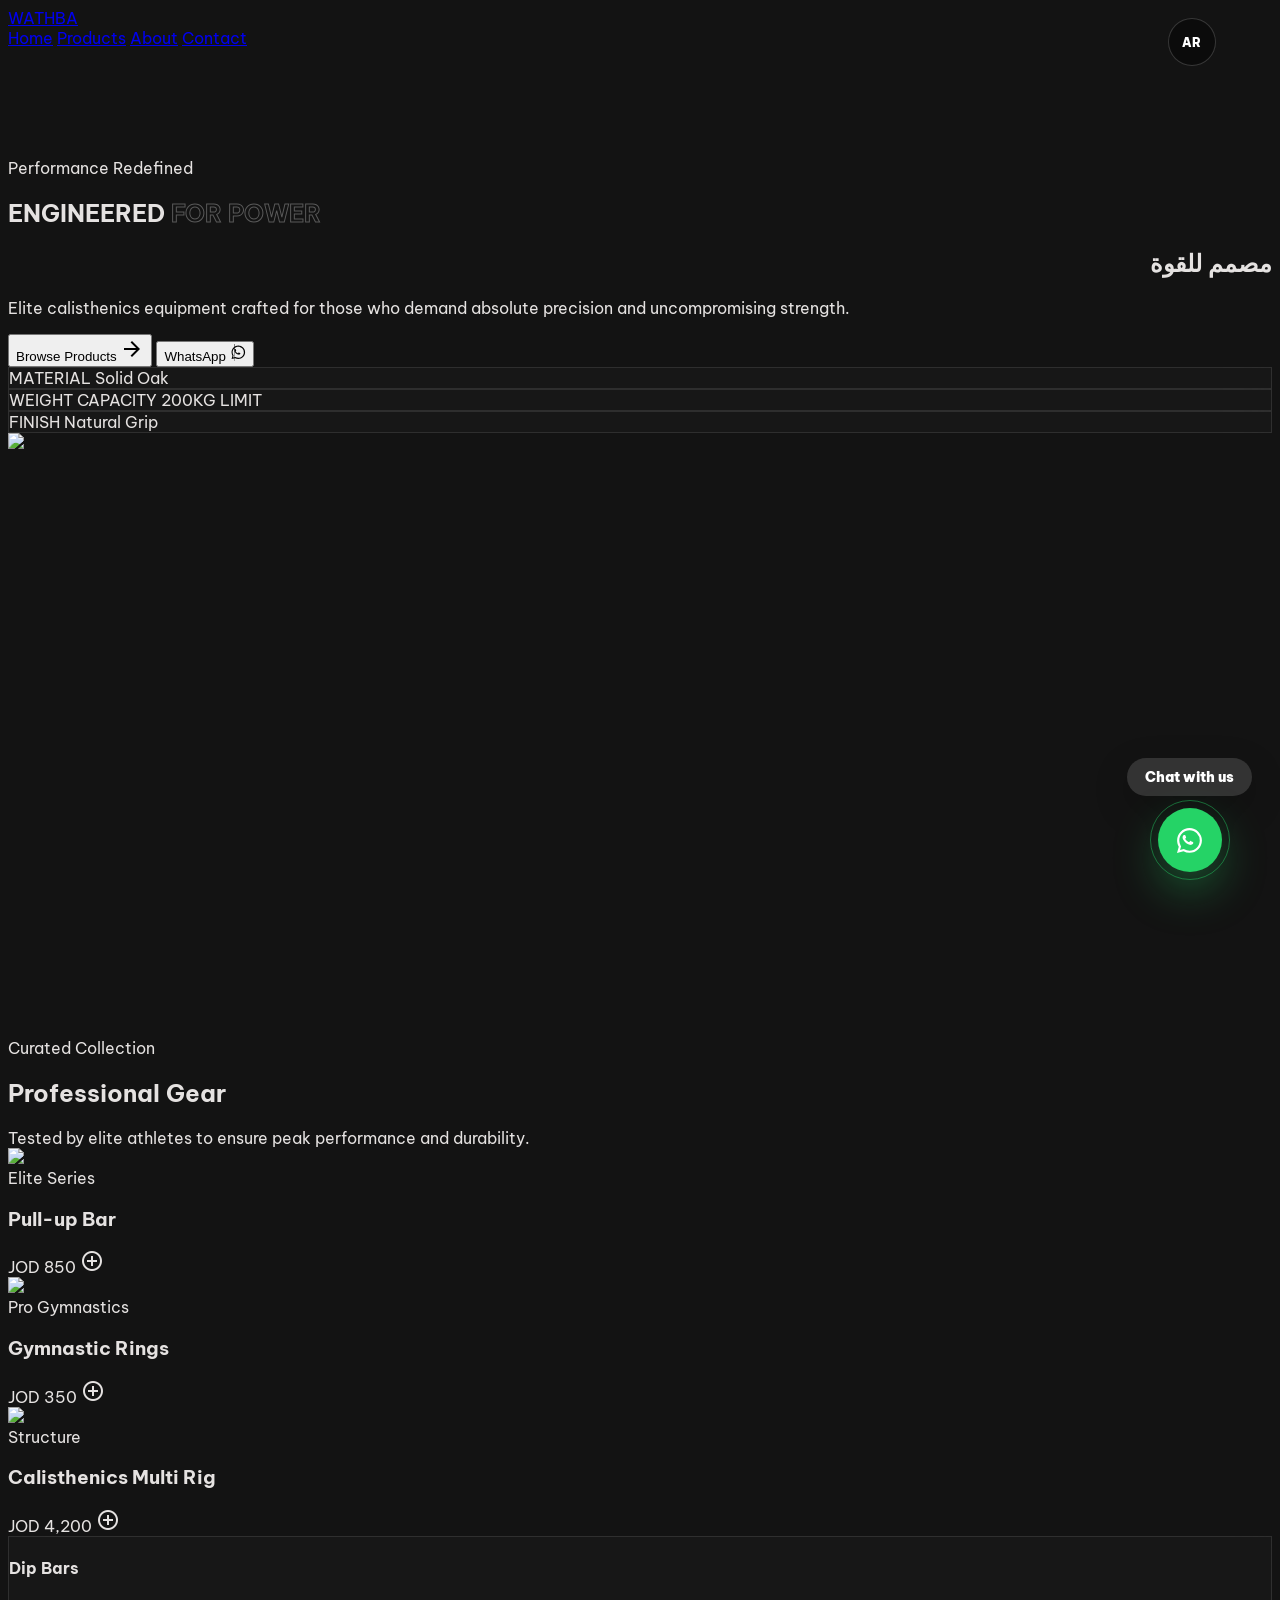
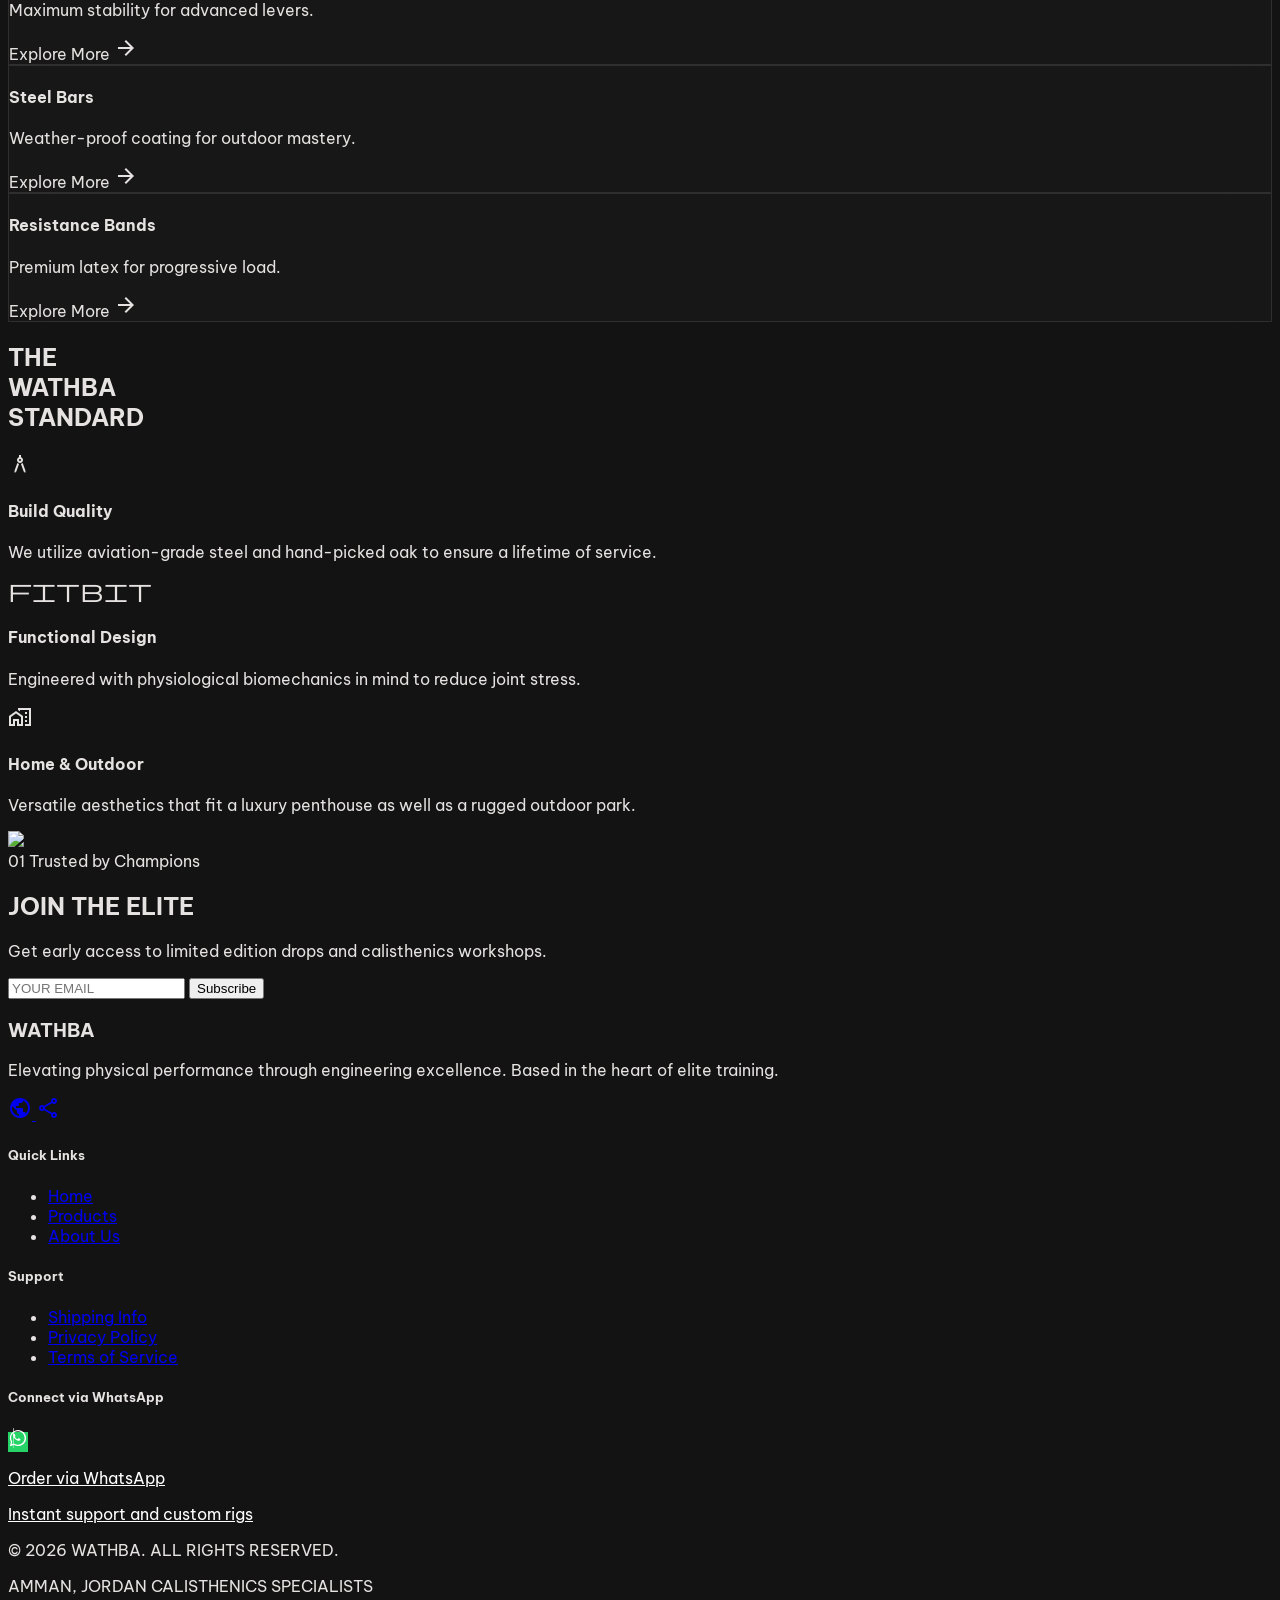
==== index.html @ a27cc578 "Fix home hero spacing and unify WhatsApp language mobile menu" ====
<!DOCTYPE html>

<html class="dark" lang="en">

<head>
    <meta charset="utf-8" />
    <meta content="width=device-width, initial-scale=1.0" name="viewport" />
    <title>WATHBA | Premium Calisthenics Equipment</title>
    <link
        href="https://fonts.googleapis.com/css2?family=Anton&amp;family=Be+Vietnam+Pro:wght@400;500;700&amp;display=swap"
        rel="stylesheet" />
    <link
        href="https://fonts.googleapis.com/css2?family=Material+Symbols+Outlined:wght,FILL@100..700,0..1&amp;display=swap"
        rel="stylesheet" />
    <link
        href="https://fonts.googleapis.com/css2?family=Material+Symbols+Outlined:wght,FILL@100..700,0..1&amp;display=swap"
        rel="stylesheet" />
    <script src="https://cdn.tailwindcss.com?plugins=forms,container-queries"></script>
    <script id="tailwind-config">
        tailwind.config = {
            darkMode: "class",
            theme: {
                extend: {
                    "colors": {
                        "on-secondary-fixed": "#1c1b1b",
                        "on-tertiary": "#003915",
                        "surface": "#131313",
                        "primary-fixed-dim": "#c6c6c7",
                        "surface-dim": "#131313",
                        "on-primary-container": "#636565",
                        "surface-container-highest": "#353535",
                        "surface-tint": "#c6c6c7",
                        "on-secondary-container": "#bab8b7",
                        "primary": "#ffffff",
                        "on-surface-variant": "#c4c7c8",
                        "on-primary-fixed": "#1a1c1c",
                        "on-background": "#e5e2e1",
                        "surface-bright": "#393939",
                        "tertiary-fixed-dim": "#3de273",
                        "secondary-container": "#4a4949",
                        "surface-container-lowest": "#0e0e0e",
                        "outline": "#8e9192",
                        "on-primary": "#2f3131",
                        "on-surface": "#e5e2e1",
                        "on-tertiary-fixed-variant": "#005322",
                        "surface-container-low": "#1c1b1b",
                        "on-secondary": "#313030",
                        "inverse-on-surface": "#313030",
                        "secondary-fixed": "#e5e2e1",
                        "on-error": "#690005",
                        "secondary": "#c9c6c5",
                        "primary-fixed": "#e2e2e2",
                        "outline-variant": "#444748",
                        "inverse-surface": "#e5e2e1",
                        "tertiary-fixed": "#66ff8e",
                        "surface-variant": "#353535",
                        "primary-container": "#e2e2e2",
                        "on-primary-fixed-variant": "#454747",
                        "surface-container-high": "#2a2a2a",
                        "tertiary-container": "#66ff8e",
                        "error": "#ffb4ab",
                        "on-secondary-fixed-variant": "#474646",
                        "background": "#131313",
                        "on-tertiary-container": "#007433",
                        "on-tertiary-fixed": "#002109",
                        "surface-container": "#20201f",
                        "error-container": "#93000a",
                        "inverse-primary": "#5d5f5f",
                        "on-error-container": "#ffdad6",
                        "secondary-fixed-dim": "#c9c6c5",
                        "tertiary": "#ffffff"
                    },
                    "borderRadius": {
                        "DEFAULT": "0.25rem",
                        "lg": "0.5rem",
                        "xl": "0.75rem",
                        "full": "9999px"
                    },
                    "spacing": {
                        "container-max": "1440px",
                        "unit": "8px",
                        "margin-desktop": "64px",
                        "gutter": "24px",
                        "margin-mobile": "20px"
                    },
                    "fontFamily": {
                        "headline-md": ["Anton"],
                        "arabic-support": ["Be Vietnam Pro"],
                        "label-caps": ["Be Vietnam Pro"],
                        "headline-lg": ["Anton"],
                        "display-hero": ["Anton"],
                        "body-md": ["Be Vietnam Pro"],
                        "headline-lg-mobile": ["Anton"],
                        "body-lg": ["Be Vietnam Pro"]
                    },
                    "fontSize": {
                        "headline-md": ["32px", { "lineHeight": "40px", "letterSpacing": "0em", "fontWeight": "400" }],
                        "arabic-support": ["18px", { "lineHeight": "32px", "fontWeight": "500" }],
                        "label-caps": ["12px", { "lineHeight": "16px", "letterSpacing": "0.1em", "fontWeight": "700" }],
                        "headline-lg": ["64px", { "lineHeight": "72px", "letterSpacing": "-0.01em", "fontWeight": "400" }],
                        "display-hero": ["120px", { "lineHeight": "110px", "letterSpacing": "-0.02em", "fontWeight": "400" }],
                        "body-md": ["16px", { "lineHeight": "24px", "fontWeight": "400" }],
                        "headline-lg-mobile": ["48px", { "lineHeight": "52px", "letterSpacing": "-0.01em", "fontWeight": "400" }],
                        "body-lg": ["18px", { "lineHeight": "28px", "fontWeight": "400" }]
                    }
                },
            },
        }
    </script>
    <style>
        body {
            background-color: #131313;
            color: #e5e2e1;
            font-family: 'Be Vietnam Pro', sans-serif;
            overflow-x: hidden;
        }

        .product-360-container {
            perspective: 1000px;
            cursor: grab;
        }

        .product-360-inner {
            transition: transform 0.1s ease-out;
            transform-style: preserve-3d;
        }

        .glass-panel {
            background: rgba(26, 26, 26, 0.7);
            backdrop-filter: blur(20px);
            border: 1px solid rgba(255, 255, 255, 0.1);
        }

        .hero-text-stroke {
            -webkit-text-stroke: 1px rgba(255, 255, 255, 0.3);
            color: transparent;
        }

        @keyframes float {
            0% {
                transform: translateY(0px);
            }

            50% {
                transform: translateY(-10px);
            }

            100% {
                transform: translateY(0px);
            }
        }

        .floating {
            animation: float 4s ease-in-out infinite;
        }

        .stagger-1 {
            animation-delay: 0.2s;
        }

        .stagger-2 {
            animation-delay: 0.5s;
        }

        .arabic-text {
            font-family: 'Be Vietnam Pro', sans-serif;
            /* Fallback, would ideally use a proper Arabic Anton-equivalent */
            direction: rtl;
        }
    </style>

<!-- WATHBA_GLOBAL_UI_START -->
<style id="wathba-global-ui-fix">
  /* ????? ???? ?????? ?? ???? ????? */
  body:has(#home) main {
    padding-top: 80px !important;
  }

  body:has(#home) #home {
    min-height: calc(100vh - 80px) !important;
    padding-top: 30px !important;
    padding-bottom: 60px !important;
  }

  body:has(#home) #home > .grid {
    align-items: center !important;
  }

  /* ?? ????? ??????? */
  .wathba-top-tools {
    position: fixed;
    top: 18px;
    right: 64px;
    z-index: 100000;
    display: flex;
    align-items: center;
    gap: 12px;
    direction: ltr !important;
  }

  .wathba-lang-btn,
  .wathba-menu-toggle {
    min-width: 48px;
    height: 48px;
    border-radius: 999px;
    border: 1px solid rgba(255,255,255,0.18);
    background: rgba(10,10,10,0.78);
    color: #ffffff;
    backdrop-filter: blur(16px);
    display: inline-flex;
    align-items: center;
    justify-content: center;
    font-family: "Be Vietnam Pro", sans-serif;
    font-size: 12px;
    font-weight: 900;
    letter-spacing: 0.1em;
    cursor: pointer;
    transition: 0.25s;
  }

  .wathba-lang-btn:hover,
  .wathba-menu-toggle:hover {
    background: #ffffff;
    color: #000000;
    transform: translateY(-2px);
  }

  .wathba-menu-toggle {
    display: none;
  }

  .wathba-mobile-menu {
    position: fixed;
    top: 82px;
    left: 16px;
    right: 16px;
    z-index: 99999;
    display: none;
    flex-direction: column;
    gap: 8px;
    padding: 16px;
    border-radius: 18px;
    background: rgba(7,7,7,0.96);
    border: 1px solid rgba(255,255,255,0.14);
    backdrop-filter: blur(20px);
    box-shadow: 0 24px 80px rgba(0,0,0,0.45);
  }

  .wathba-mobile-menu.open {
    display: flex;
  }

  .wathba-mobile-menu a {
    padding: 14px 16px;
    border-radius: 12px;
    color: #ffffff;
    text-decoration: none;
    font-family: "Be Vietnam Pro", sans-serif;
    font-weight: 900;
    letter-spacing: 0.12em;
    text-transform: uppercase;
    border: 1px solid rgba(255,255,255,0.08);
  }

  .wathba-mobile-menu a:hover {
    background: #ffffff;
    color: #000000;
  }

  /* ????? ????? ?????? ??????? ??????? ??? */
  body > a.fixed[href*="wa.me"],
  main > a.fixed[href*="wa.me"],
  body > div.fixed a[href*="wa.me"],
  main > div.fixed a[href*="wa.me"] {
    display: none !important;
  }

  /* ?? ?????? ?????? ??? ????? */
  .whatsapp-widget {
    position: fixed;
    right: 28px;
    bottom: 28px;
    z-index: 100000;
    display: flex;
    flex-direction: column;
    align-items: center;
    gap: 12px;
    direction: rtl;
  }

  .whatsapp-label {
    background: #333333;
    color: #ffffff;
    padding: 10px 18px;
    border-radius: 999px;
    font-family: "Be Vietnam Pro", sans-serif;
    font-size: 14px;
    font-weight: 900;
    box-shadow: 0 12px 35px rgba(0,0,0,0.22);
    white-space: nowrap;
  }

  .whatsapp-float {
    position: relative;
    width: 64px;
    height: 64px;
    border-radius: 50%;
    background: #25D366 !important;
    display: flex;
    align-items: center;
    justify-content: center;
    color: #ffffff !important;
    box-shadow: 0 18px 45px rgba(37, 211, 102, 0.35);
    transition: 0.25s;
  }

  .whatsapp-float:hover {
    transform: translateY(-4px) scale(1.04);
  }

  .whatsapp-pulse {
    position: absolute;
    inset: -8px;
    border-radius: 50%;
    border: 1px solid rgba(37, 211, 102, 0.45);
    animation: whatsappPulse 1.8s infinite;
  }

  .whatsapp-float svg {
    width: 31px;
    height: 31px;
    fill: #ffffff;
    position: relative;
    z-index: 2;
  }

  @keyframes whatsappPulse {
    0% {
      transform: scale(0.95);
      opacity: 0.8;
    }

    100% {
      transform: scale(1.25);
      opacity: 0;
    }
  }

  /* ????? ?????? ?????? ???? ????? ???????? ??????? */
  .wathba-wa-svg {
    width: 1.25em;
    height: 1.25em;
    fill: currentColor;
    display: inline-block;
    flex: 0 0 auto;
  }

  a[href*="wa.me"] {
    background: #25D366 !important;
    color: #ffffff !important;
  }

  @media (max-width: 767px) {
    body:has(#home) main {
      padding-top: 80px !important;
    }

    body:has(#home) #home {
      min-height: auto !important;
      padding-top: 36px !important;
      padding-bottom: 70px !important;
    }

    .wathba-top-tools {
      top: 16px;
      right: 18px;
      gap: 8px;
    }

    .wathba-lang-btn,
    .wathba-menu-toggle {
      min-width: 46px;
      height: 46px;
    }

    .wathba-menu-toggle {
      display: inline-flex;
    }

    nav [class*="px-margin-desktop"],
    header [class*="px-margin-desktop"],
    nav [class*="px-16"],
    header [class*="px-16"] {
      padding-left: 20px !important;
      padding-right: 126px !important;
    }

    nav [class*="text-headline-md"],
    header [class*="text-headline-md"] {
      font-size: 26px !important;
      line-height: 34px !important;
    }

    .whatsapp-widget {
      right: 18px;
      bottom: 18px;
      gap: 10px;
    }

    .whatsapp-label {
      display: none;
    }

    .whatsapp-float {
      width: 58px;
      height: 58px;
    }

    .whatsapp-float svg {
      width: 29px;
      height: 29px;
    }
  }
</style>
<!-- WATHBA_GLOBAL_UI_END -->
</head>

<body class="selection:bg-primary selection:text-surface">
<!-- WATHBA_GLOBAL_UI_START -->
<div class="wathba-top-tools">
  <button class="wathba-lang-btn" type="button">AR</button>
  <button class="wathba-menu-toggle" type="button" aria-label="Open menu">
    <span class="material-symbols-outlined">menu</span>
  </button>
</div>

<div class="wathba-mobile-menu" id="wathbaMobileMenu">
  <a href="index.html">Home</a>
  <a href="products.html">Products</a>
  <a href="about.html">About</a>
  <a href="contact.html">Contact</a>
</div>

<div id="sharedWhatsApp"></div>
<!-- WATHBA_GLOBAL_UI_END -->

    <!-- Top Navigation Bar -->
    <nav class="fixed top-0 left-0 w-full z-50 bg-surface/80 backdrop-blur-xl border-b border-outline-variant/10">
        <div class="flex justify-between items-center w-full px-margin-desktop py-4 max-w-container-max mx-auto">
            <div class="flex items-center gap-12">
                <a class="font-headline-md text-headline-md uppercase tracking-tighter text-primary" href="#">WATHBA</a>
                <div class="hidden md:flex items-center gap-8">
                    <a class="font-label-caps text-label-caps text-primary border-b-2 border-primary pb-1"
                        href="index.html">Home</a>
                    <a class="font-label-caps text-label-caps text-on-surface-variant hover:text-primary transition-colors"
                        href="products.html">Products</a>
                    <a class="font-label-caps text-label-caps text-on-surface-variant hover:text-primary transition-colors"
                        href="about.html">About</a>
                    <a class="font-label-caps text-label-caps text-on-surface-variant hover:text-primary transition-colors"
                        href="contact.html">Contact</a>
                </div>
            </div>
            <div class="flex items-center gap-6">
                
                
                
            </div>
        </div>
    </nav>
    <main class="pt-32">
        <!-- Hero Section -->
        <section
            class="relative px-margin-desktop max-w-container-max mx-auto min-h-[921px] flex flex-col justify-center overflow-visible"
            id="home">
            <div class="grid grid-cols-1 md:grid-cols-12 gap-gutter items-center">
                <!-- Left: Aggressive Typography -->
                <div class="md:col-span-5 z-10">
                    <div class="flex flex-col gap-2">
                        <span class="text-primary font-label-caps text-label-caps tracking-widest uppercase">Performance
                            Redefined</span>
                        <h1 class="font-display-hero text-display-hero leading-none flex flex-col">
                            <span class="text-primary">ENGINEERED</span>
                            <span class="hero-text-stroke">FOR POWER</span>
                        </h1>
                        <h2 class="arabic-text font-headline-lg text-headline-lg text-primary/80 mt-[-20px]">مصمم للقوة
                        </h2>
                    </div>
                    <p class="mt-8 font-body-lg text-body-lg text-on-surface-variant max-w-sm">
                        Elite calisthenics equipment crafted for those who demand absolute precision and uncompromising
                        strength.
                    </p>
                    <div class="mt-12 flex flex-wrap gap-4">
                        <button
                            class="bg-primary text-surface font-headline-md text-[18px] uppercase px-10 py-4 rounded-full flex items-center gap-3 hover:scale-105 transition-transform active:scale-95">
                            Browse Products
                            <span class="material-symbols-outlined">arrow_forward</span>
                        </button>
                        <button
                            class="border border-primary text-primary font-headline-md text-[18px] uppercase px-10 py-4 rounded-full flex items-center gap-3 hover:bg-primary/10 transition-colors active:scale-95">
                            WhatsApp
                            <svg class="wathba-wa-svg" viewBox="0 0 32 32" aria-hidden="true">
  <path d="M16.02 3C8.84 3 3 8.82 3 15.98c0 2.29.6 4.53 1.74 6.5L3 29l6.68-1.75c1.9 1.04 4.04 1.59 6.34 1.59h.01C23.2 28.84 29 23.02 29 15.86 29 8.82 23.19 3 16.02 3Zm0 23.64c-2.04 0-4.03-.55-5.77-1.58l-.41-.24-3.96 1.04 1.06-3.86-.27-.4a10.72 10.72 0 0 1-1.65-5.72c0-5.93 4.84-10.76 10.8-10.76 2.88 0 5.59 1.12 7.62 3.15a10.68 10.68 0 0 1 3.17 7.61c0 5.94-4.83 10.76-10.79 10.76Z"/>
  <path d="M19.11 17.29c-.29-.14-1.7-.84-1.96-.93-.26-.1-.45-.14-.64.14-.19.29-.74.93-.91 1.12-.17.19-.33.21-.62.07-.29-.14-1.21-.45-2.31-1.43-.85-.76-1.43-1.7-1.6-1.99-.17-.29-.02-.45.13-.59.13-.13.29-.33.43-.5.14-.17.19-.29.29-.48.1-.19.05-.36-.02-.5-.07-.14-.64-1.55-.88-2.12-.23-.56-.47-.48-.64-.49h-.55c-.19 0-.5.07-.76.36-.26.29-1 98-1 2.39s1.03 2.78 1.17 2.97c.14.19 2.03 3.1 4.92 4.35.69.3 1.23.48 1.65.61.69.22 1.32.19 1.82.12.56-.08 1.7-.69 1.94-1.36.24-.67.24-1.24.17-1.36-.07-.12-.26-.19-.55-.33Z"/>
</svg>
                        </button>
                    </div>
                </div>
                <!-- Center: 360 Product Interaction -->
                <div class="md:col-span-7 relative h-[600px] flex items-center justify-center">
                    <!-- Rotating Background Blur -->
                    <div class="absolute w-[120%] h-[120%] -z-10 opacity-20">

                    </div>
                    <!-- Floating Data Blocks -->
                    <div class="absolute top-20 right-0 glass-panel p-4 rounded-lg floating z-20">
                        <span class="font-label-caps text-[10px] text-on-surface-variant block mb-1">MATERIAL</span>
                        <span class="font-headline-md text-[20px] uppercase">Solid Oak</span>
                    </div>
                    <div class="absolute bottom-40 left-0 glass-panel p-4 rounded-lg floating stagger-1 z-20">
                        <span class="font-label-caps text-[10px] text-on-surface-variant block mb-1">WEIGHT
                            CAPACITY</span>
                        <span class="font-headline-md text-[20px] uppercase">200KG LIMIT</span>
                    </div>
                    <div class="absolute top-1/2 left-[-40px] glass-panel p-4 rounded-lg floating stagger-2 z-20">
                        <span class="font-label-caps text-[10px] text-on-surface-variant block mb-1">FINISH</span>
                        <span class="font-headline-md text-[20px] uppercase">Natural Grip</span>
                    </div>
                    <!-- 360 Product Visual -->
                    <div class="product-360-container w-full h-full flex items-center justify-center">
                        <div class="product-360-inner relative w-full h-full flex items-center justify-center">
                            <img class="w-[80%] h-auto object-contain drop-shadow-[0_35px_35px_rgba(255,255,255,0.1)]"
                                data-alt="A premium pair of professional wooden calisthenics parallettes made from solid high-grade oak wood with a smooth natural finish. The product is shown from a dynamic three-quarter angle against a dark moody studio background with dramatic top lighting highlighting the wood grain and sturdy construction. The aesthetic is clean, minimalist, and high-performance, fitting a luxury athletic brand identity."
                                id="hero-product"
                                src="https://lh3.googleusercontent.com/aida-public/[base64]" />
                        </div>
                    </div>
                </div>
            </div>
        </section>
        <!-- Product Grid Section -->
        <section class="py-32 px-margin-desktop max-w-container-max mx-auto" id="products">
            <div class="flex justify-between items-end mb-16">
                <div>
                    <span class="text-primary font-label-caps text-label-caps tracking-widest uppercase">Curated
                        Collection</span>
                    <h2 class="font-headline-lg text-headline-lg uppercase mt-2">Professional Gear</h2>
                </div>
                <div class="hidden md:block">
                    <span class="font-body-md text-body-md text-on-surface-variant max-w-xs block text-right">Tested by
                        elite athletes to ensure peak performance and durability.</span>
                </div>
            </div>
            <div class="grid grid-cols-1 md:grid-cols-3 lg:grid-cols-3 gap-gutter">
                <!-- Product Card 1 -->
                <div
                    class="group relative aspect-[4/5] bg-surface-container-low overflow-hidden rounded-lg cursor-pointer">
                    <img class="w-full h-full object-cover grayscale group-hover:grayscale-0 group-hover:scale-110 transition-all duration-700 opacity-60 group-hover:opacity-100"
                        data-alt="A heavy-duty steel outdoor pull-up bar station in a minimalist industrial setting. The metal has a matte black powder-coated finish. High-contrast lighting emphasizes the muscular form of the equipment against a dark background, evoking a sense of raw power and elite athletic training environments. The overall tone is professional and premium."
                        src="https://lh3.googleusercontent.com/aida-public/[base64]" />
                    <div class="absolute inset-0 bg-gradient-to-t from-black/90 via-transparent to-transparent"></div>
                    <div class="absolute bottom-0 left-0 p-8 w-full">
                        <span class="font-label-caps text-label-caps text-primary/60 uppercase">Elite Series</span>
                        <h3 class="font-headline-md text-headline-md uppercase mt-1">Pull-up Bar</h3>
                        <div
                            class="mt-4 flex items-center justify-between opacity-0 group-hover:opacity-100 transition-opacity duration-300">
                            <span class="font-headline-md text-[20px]">JOD 850</span>
                            <span class="material-symbols-outlined text-primary">add_circle</span>
                        </div>
                    </div>
                </div>
                <!-- Product Card 2 -->
                <div
                    class="group relative aspect-[4/5] bg-surface-container-low overflow-hidden rounded-lg cursor-pointer">
                    <img class="w-full h-full object-cover grayscale group-hover:grayscale-0 group-hover:scale-110 transition-all duration-700 opacity-60 group-hover:opacity-100"
                        data-alt="Professional gymnastics rings made of high-quality birch wood with heavy-duty black nylon straps. The rings are hanging in a vast minimalist training hall with dark walls and focused spotlights. The composition focuses on the texture of the wood and the strength of the straps. The visual style is editorial, high-contrast, and focused on physical excellence."
                        src="https://lh3.googleusercontent.com/aida-public/[base64]" />
                    <div class="absolute inset-0 bg-gradient-to-t from-black/90 via-transparent to-transparent"></div>
                    <div class="absolute bottom-0 left-0 p-8 w-full">
                        <span class="font-label-caps text-label-caps text-primary/60 uppercase">Pro Gymnastics</span>
                        <h3 class="font-headline-md text-headline-md uppercase mt-1">Gymnastic Rings</h3>
                        <div
                            class="mt-4 flex items-center justify-between opacity-0 group-hover:opacity-100 transition-opacity duration-300">
                            <span class="font-headline-md text-[20px]">JOD 350</span>
                            <span class="material-symbols-outlined text-primary">add_circle</span>
                        </div>
                    </div>
                </div>
                <!-- Product Card 3 -->
                <div
                    class="group relative aspect-[4/5] bg-surface-container-low overflow-hidden rounded-lg cursor-pointer">
                    <img class="w-full h-full object-cover grayscale group-hover:grayscale-0 group-hover:scale-110 transition-all duration-700 opacity-60 group-hover:opacity-100"
                        data-alt="A multi-rig calisthenics station featuring various levels of bars and dip stations. The structure is made from matte black industrial steel. The background is a clean minimalist modern warehouse gym with dramatic shadows and sharp lines. The image is captured in a high-fashion athletic editorial style, emphasizing architectural strength and performance utility."
                        src="https://lh3.googleusercontent.com/aida-public/[base64]" />
                    <div class="absolute inset-0 bg-gradient-to-t from-black/90 via-transparent to-transparent"></div>
                    <div class="absolute bottom-0 left-0 p-8 w-full">
                        <span class="font-label-caps text-label-caps text-primary/60 uppercase">Structure</span>
                        <h3 class="font-headline-md text-headline-md uppercase mt-1">Calisthenics Multi Rig</h3>
                        <div
                            class="mt-4 flex items-center justify-between opacity-0 group-hover:opacity-100 transition-opacity duration-300">
                            <span class="font-headline-md text-[20px]">JOD 4,200</span>
                            <span class="material-symbols-outlined text-primary">add_circle</span>
                        </div>
                    </div>
                </div>
                <!-- Row 2: Secondary Items -->
                <div
                    class="md:col-span-1 p-8 glass-panel rounded-lg flex flex-col justify-between group hover:border-primary/50 transition-colors">
                    <div>
                        <h4 class="font-headline-md text-[24px] uppercase">Dip Bars</h4>
                        <p class="text-on-surface-variant text-body-md mt-2">Maximum stability for advanced levers.</p>
                    </div>
                    <div class="mt-8 flex items-center justify-between">
                        <span class="font-label-caps text-label-caps text-primary">Explore More</span>
                        <span
                            class="material-symbols-outlined group-hover:translate-x-2 transition-transform">arrow_forward</span>
                    </div>
                </div>
                <div
                    class="md:col-span-1 p-8 glass-panel rounded-lg flex flex-col justify-between group hover:border-primary/50 transition-colors">
                    <div>
                        <h4 class="font-headline-md text-[24px] uppercase">Steel Bars</h4>
                        <p class="text-on-surface-variant text-body-md mt-2">Weather-proof coating for outdoor mastery.
                        </p>
                    </div>
                    <div class="mt-8 flex items-center justify-between">
                        <span class="font-label-caps text-label-caps text-primary">Explore More</span>
                        <span
                            class="material-symbols-outlined group-hover:translate-x-2 transition-transform">arrow_forward</span>
                    </div>
                </div>
                <div
                    class="md:col-span-1 p-8 glass-panel rounded-lg flex flex-col justify-between group hover:border-primary/50 transition-colors">
                    <div>
                        <h4 class="font-headline-md text-[24px] uppercase">Resistance Bands</h4>
                        <p class="text-on-surface-variant text-body-md mt-2">Premium latex for progressive load.</p>
                    </div>
                    <div class="mt-8 flex items-center justify-between">
                        <span class="font-label-caps text-label-caps text-primary">Explore More</span>
                        <span
                            class="material-symbols-outlined group-hover:translate-x-2 transition-transform">arrow_forward</span>
                    </div>
                </div>
            </div>
        </section>
        <!-- Why Choose Section -->
        <section class="bg-surface-container-lowest py-32 px-margin-desktop overflow-hidden" id="about">
            <div class="max-w-container-max mx-auto grid grid-cols-1 md:grid-cols-2 gap-24 items-center">
                <div class="relative">
                    <div class="absolute -top-20 -left-20 w-64 h-64 bg-primary/10 blur-[100px] rounded-full"></div>
                    <h2 class="font-display-hero text-[80px] leading-[0.9] uppercase text-primary">
                        THE<br />WATHBA<br />STANDARD</h2>
                    <div class="mt-12 space-y-12">
                        <div class="flex gap-6 items-start">
                            <span class="material-symbols-outlined text-primary text-[40px]">architecture</span>
                            <div>
                                <h4 class="font-headline-md text-[24px] uppercase">Build Quality</h4>
                                <p class="text-on-surface-variant text-body-md mt-1">We utilize aviation-grade steel and
                                    hand-picked oak to ensure a lifetime of service.</p>
                            </div>
                        </div>
                        <div class="flex gap-6 items-start">
                            <span class="material-symbols-outlined text-primary text-[40px]">fitbit</span>
                            <div>
                                <h4 class="font-headline-md text-[24px] uppercase">Functional Design</h4>
                                <p class="text-on-surface-variant text-body-md mt-1">Engineered with physiological
                                    biomechanics in mind to reduce joint stress.</p>
                            </div>
                        </div>
                        <div class="flex gap-6 items-start">
                            <span class="material-symbols-outlined text-primary text-[40px]">home_work</span>
                            <div>
                                <h4 class="font-headline-md text-[24px] uppercase">Home &amp; Outdoor</h4>
                                <p class="text-on-surface-variant text-body-md mt-1">Versatile aesthetics that fit a
                                    luxury penthouse as well as a rugged outdoor park.</p>
                            </div>
                        </div>
                    </div>
                </div>
                <div class="relative">
                    <img class="w-full h-auto rounded-lg shadow-2xl"
                        data-alt="A focused high-contrast black and white photograph of an elite athlete performing a perfectly straight handstand on wooden parallettes. The lighting is dramatic, highlighting muscle definition and the clean lines of the equipment. The setting is a minimalist architectural space with soft ambient light filtering through high windows. The image conveys mastery, balance, and the premium quality of WATHBA products."
                        src="https://lh3.googleusercontent.com/aida-public/[base64]" />
                    <div class="absolute -bottom-10 -right-10 bg-primary p-8 rounded-lg text-surface">
                        <span class="font-display-hero text-[48px] block">01</span>
                        <span class="font-label-caps text-label-caps font-bold">Trusted by Champions</span>
                    </div>
                </div>
            </div>
        </section>
        <!-- Newsletter / Contact CTA -->
        <section class="py-32 px-margin-desktop max-w-container-max mx-auto text-center" id="contact">
            <div class="bg-primary p-20 rounded-[40px] text-surface overflow-hidden relative">
                <div class="absolute top-0 right-0 w-full h-full opacity-5 pointer-events-none">

                </div>
                <h2 class="font-display-hero text-[64px] md:text-[90px] leading-tight uppercase relative z-10">JOIN THE
                    ELITE</h2>
                <p class="font-body-lg text-body-lg mb-12 max-w-lg mx-auto opacity-80 relative z-10">Get early access to
                    limited edition drops and calisthenics workshops.</p>
                <form class="flex flex-col md:flex-row gap-4 justify-center relative z-10 max-w-md mx-auto">
                    <input
                        class="flex-1 bg-surface/10 border border-surface/20 rounded-full px-8 py-4 text-surface placeholder:text-surface/50 focus:outline-none focus:ring-2 focus:ring-surface/30"
                        placeholder="YOUR EMAIL" type="email" />
                    <button
                        class="bg-surface text-primary font-headline-md text-[18px] uppercase px-10 py-4 rounded-full hover:scale-105 transition-transform active:scale-95">Subscribe</button>
                </form>
            </div>
        </section>
    </main>
    <!-- Footer -->
    <footer class="bg-surface-container-lowest border-t border-outline-variant/20 w-full pt-20 pb-10">
        <div class="grid grid-cols-1 md:grid-cols-12 gap-gutter px-margin-desktop max-w-container-max mx-auto">
            <div class="md:col-span-4">
                <h3 class="font-headline-lg text-headline-lg uppercase text-primary mb-6">WATHBA</h3>
                <p class="text-on-surface-variant font-body-md text-body-md max-w-xs mb-8">Elevating physical
                    performance through engineering excellence. Based in the heart of elite training.</p>
                <div class="flex gap-4">
                    <a class="w-10 h-10 rounded-full border border-outline-variant flex items-center justify-center hover:bg-primary hover:text-surface transition-all duration-300"
                        href="#">
                        <span class="material-symbols-outlined text-[18px]">public</span>
                    </a>
                    <a class="w-10 h-10 rounded-full border border-outline-variant flex items-center justify-center hover:bg-primary hover:text-surface transition-all duration-300"
                        href="#">
                        <span class="material-symbols-outlined text-[18px]">share</span>
                    </a>
                </div>
            </div>
            <div class="md:col-span-2">
                <h5 class="font-label-caps text-label-caps text-primary mb-6">Quick Links</h5>
                <ul class="space-y-4">
                    <li><a class="text-on-surface-variant hover:text-primary transition-colors text-body-md"
                            href="index.html">Home</a></li>
                    <li><a class="text-on-surface-variant hover:text-primary transition-colors text-body-md"
                            href="products.html">Products</a></li>
                    <li><a class="text-on-surface-variant hover:text-primary transition-colors text-body-md"
                            href="about.html">About Us</a></li>
                </ul>
            </div>
            <div class="md:col-span-2">
                <h5 class="font-label-caps text-label-caps text-primary mb-6">Support</h5>
                <ul class="space-y-4">
                    <li><a class="text-on-surface-variant hover:text-primary transition-colors text-body-md"
                            href="#">Shipping Info</a></li>
                    <li><a class="text-on-surface-variant hover:text-primary transition-colors text-body-md"
                            href="#">Privacy Policy</a></li>
                    <li><a class="text-on-surface-variant hover:text-primary transition-colors text-body-md"
                            href="#">Terms of Service</a></li>
                </ul>
            </div>
            <div class="md:col-span-4">
                <h5 class="font-label-caps text-label-caps text-primary mb-6">Connect via WhatsApp</h5>
                <a class="flex items-center gap-4 bg-[#25D366] text-white p-4 rounded-xl hover:opacity-90 transition-opacity"
                    href="#">
                    <svg class="wathba-wa-svg" viewBox="0 0 32 32" aria-hidden="true">
  <path d="M16.02 3C8.84 3 3 8.82 3 15.98c0 2.29.6 4.53 1.74 6.5L3 29l6.68-1.75c1.9 1.04 4.04 1.59 6.34 1.59h.01C23.2 28.84 29 23.02 29 15.86 29 8.82 23.19 3 16.02 3Zm0 23.64c-2.04 0-4.03-.55-5.77-1.58l-.41-.24-3.96 1.04 1.06-3.86-.27-.4a10.72 10.72 0 0 1-1.65-5.72c0-5.93 4.84-10.76 10.8-10.76 2.88 0 5.59 1.12 7.62 3.15a10.68 10.68 0 0 1 3.17 7.61c0 5.94-4.83 10.76-10.79 10.76Z"/>
  <path d="M19.11 17.29c-.29-.14-1.7-.84-1.96-.93-.26-.1-.45-.14-.64.14-.19.29-.74.93-.91 1.12-.17.19-.33.21-.62.07-.29-.14-1.21-.45-2.31-1.43-.85-.76-1.43-1.7-1.6-1.99-.17-.29-.02-.45.13-.59.13-.13.29-.33.43-.5.14-.17.19-.29.29-.48.1-.19.05-.36-.02-.5-.07-.14-.64-1.55-.88-2.12-.23-.56-.47-.48-.64-.49h-.55c-.19 0-.5.07-.76.36-.26.29-1 98-1 2.39s1.03 2.78 1.17 2.97c.14.19 2.03 3.1 4.92 4.35.69.3 1.23.48 1.65.61.69.22 1.32.19 1.82.12.56-.08 1.7-.69 1.94-1.36.24-.67.24-1.24.17-1.36-.07-.12-.26-.19-.55-.33Z"/>
</svg>
                    <div>
                        <p class="font-bold text-body-md">Order via WhatsApp</p>
                        <p class="text-[12px] opacity-80">Instant support and custom rigs</p>
                    </div>
                </a>
            </div>
            <div
                class="md:col-span-12 border-t border-outline-variant/10 mt-16 pt-8 flex flex-col md:flex-row justify-between items-center gap-4">
                <p class="font-label-caps text-label-caps text-on-surface-variant opacity-60 uppercase">© 2026 WATHBA.
                    ALL RIGHTS RESERVED.</p>
                <div class="flex gap-8">
                    <span class="text-[10px] font-label-caps text-on-surface-variant opacity-40">AMMAN, JORDAN</span>
                    <span class="text-[10px] font-label-caps text-on-surface-variant opacity-40">CALISTHENICS
                        SPECIALISTS</span>
                </div>
            </div>
        </div>
    </footer>
    <!-- WhatsApp Floating Button -->
    <a class="fixed bottom-8 right-8 w-16 h-16 bg-[#25D366] rounded-full flex items-center justify-center shadow-2xl z-[100] hover:scale-110 transition-transform active:scale-95 group"
        href="#">
        <svg class="wathba-wa-svg" viewBox="0 0 32 32" aria-hidden="true">
  <path d="M16.02 3C8.84 3 3 8.82 3 15.98c0 2.29.6 4.53 1.74 6.5L3 29l6.68-1.75c1.9 1.04 4.04 1.59 6.34 1.59h.01C23.2 28.84 29 23.02 29 15.86 29 8.82 23.19 3 16.02 3Zm0 23.64c-2.04 0-4.03-.55-5.77-1.58l-.41-.24-3.96 1.04 1.06-3.86-.27-.4a10.72 10.72 0 0 1-1.65-5.72c0-5.93 4.84-10.76 10.8-10.76 2.88 0 5.59 1.12 7.62 3.15a10.68 10.68 0 0 1 3.17 7.61c0 5.94-4.83 10.76-10.79 10.76Z"/>
  <path d="M19.11 17.29c-.29-.14-1.7-.84-1.96-.93-.26-.1-.45-.14-.64.14-.19.29-.74.93-.91 1.12-.17.19-.33.21-.62.07-.29-.14-1.21-.45-2.31-1.43-.85-.76-1.43-1.7-1.6-1.99-.17-.29-.02-.45.13-.59.13-.13.29-.33.43-.5.14-.17.19-.29.29-.48.1-.19.05-.36-.02-.5-.07-.14-.64-1.55-.88-2.12-.23-.56-.47-.48-.64-.49h-.55c-.19 0-.5.07-.76.36-.26.29-1 98-1 2.39s1.03 2.78 1.17 2.97c.14.19 2.03 3.1 4.92 4.35.69.3 1.23.48 1.65.61.69.22 1.32.19 1.82.12.56-.08 1.7-.69 1.94-1.36.24-.67.24-1.24.17-1.36-.07-.12-.26-.19-.55-.33Z"/>
</svg>
        <div
            class="absolute right-20 bg-surface-container-high text-primary px-4 py-2 rounded-lg font-label-caps text-[10px] opacity-0 group-hover:opacity-100 pointer-events-none transition-opacity whitespace-nowrap border border-outline-variant/20">
            CHAT WITH US
        </div>
    </a>
    <script>
        // Simple 360-style rotation effect following mouse movement
        const productContainer = document.querySelector('.product-360-container');
        const productInner = document.querySelector('.product-360-inner');

        productContainer.addEventListener('mousemove', (e) => {
            const rect = productContainer.getBoundingClientRect();
            const x = e.clientX - rect.left;
            const centerX = rect.width / 2;
            const rotationY = (x - centerX) / 10;

            productInner.style.transform = `rotateY(${rotationY}deg)`;
        });

        productContainer.addEventListener('mouseleave', () => {
            productInner.style.transform = `rotateY(0deg)`;
        });

        // Smooth Scroll
        document.querySelectorAll('a[href^="#"]').forEach(anchor => {
            anchor.addEventListener('click', function (e) {
                e.preventDefault();
                document.querySelector(this.getAttribute('href')).scrollIntoView({
                    behavior: 'smooth'
                });
            });
        });
    </script>

<!-- WATHBA_GLOBAL_UI_START -->
<script id="wathba-global-ui-js">
  (function () {
    const phone = "962791752349";

    const waSvg = `
      <svg xmlns="http://www.w3.org/2000/svg" viewBox="0 0 32 32" aria-hidden="true">
        <path d="M19.11 17.27c-.27-.13-1.58-.78-1.82-.87-.24-.09-.41-.13-.59.14-.18.27-.68.87-.84 1.04-.15.18-.31.2-.58.07-.27-.13-1.12-.41-2.13-1.3-.79-.7-1.32-1.57-1.47-1.84-.15-.27-.02-.42.11-.55.11-.11.27-.29.41-.43.14-.15.18-.25.27-.43.09-.18.05-.34-.02-.48-.07-.13-.59-1.43-.81-1.96-.21-.5-.43-.43-.59-.44h-.5c-.18 0-.48.07-.73.34-.25.27-.96.94-.96 2.29s.98 2.65 1.11 2.83c.14.18 1.92 2.93 4.65 4.11.65.28 1.16.45 1.56.58.66.21 1.26.18 1.73.11.53-.08 1.58-.65 1.8-1.27.22-.63.22-1.16.15-1.27-.06-.12-.24-.18-.5-.31z"></path>
        <path d="M16.02 3.2c-7.07 0-12.8 5.72-12.8 12.77 0 2.25.59 4.45 1.71 6.39L3.1 28.8l6.63-1.73a12.8 12.8 0 0 0 6.29 1.69h.01c7.06 0 12.79-5.72 12.79-12.77 0-3.42-1.34-6.63-3.79-9.04A12.76 12.76 0 0 0 16.02 3.2zm0 23.39h-.01a10.62 10.62 0 0 1-5.41-1.49l-.39-.23-3.94 1.03 1.05-3.84-.25-.4a10.55 10.55 0 0 1-1.63-5.61c0-5.84 4.76-10.59 10.6-10.59 2.82 0 5.47 1.09 7.47 3.08a10.5 10.5 0 0 1 3.11 7.51c0 5.84-4.76 10.59-10.6 10.59z"></path>
      </svg>
    `;

    const mobileMenu = document.getElementById("wathbaMobileMenu");
    const menuBtn = document.querySelector(".wathba-menu-toggle");
    const langBtn = document.querySelector(".wathba-lang-btn");

    function getLang() {
      return localStorage.getItem("wathbaLang") || "en";
    }

    function applyLang(lang) {
      localStorage.setItem("wathbaLang", lang);

      // ???: ?? ???? dir ???? ??? ?? ???? ????? Stitch
      document.documentElement.lang = lang;
      document.documentElement.dir = "ltr";

      if (langBtn) {
        langBtn.textContent = lang === "ar" ? "EN" : "AR";
      }

      renderWhatsAppWidget();
    }

    function renderWhatsAppWidget() {
      const lang = getLang();
      const host = document.getElementById("sharedWhatsApp");
      if (!host) return;

      const label = lang === "ar" ? "??????" : "Chat with us";
      const message = lang === "ar"
        ? "?????? ???? ????????? ?? ?????? WATHBA"
        : "Hello, I want to ask about WATHBA products";

      host.innerHTML = `
        <div class="whatsapp-widget">
          <div class="whatsapp-label">${label}</div>
          <a href="https://wa.me/${phone}?text=${encodeURIComponent(message)}"
             class="whatsapp-float"
             target="_blank"
             rel="noopener noreferrer"
             aria-label="WhatsApp">
            <span class="whatsapp-pulse"></span>
            ${waSvg}
          </a>
        </div>
      `;
    }

    if (langBtn) {
      langBtn.addEventListener("click", () => {
        const nextLang = getLang() === "en" ? "ar" : "en";
        applyLang(nextLang);
      });
    }

    if (menuBtn && mobileMenu) {
      menuBtn.addEventListener("click", () => {
        mobileMenu.classList.toggle("open");
      });

      mobileMenu.querySelectorAll("a").forEach((link) => {
        link.addEventListener("click", () => mobileMenu.classList.remove("open"));
      });
    }

    document.querySelectorAll('a[href="#"]').forEach((link) => {
      const text = link.textContent.toLowerCase();

      if (text.includes("whatsapp") || text.includes("order") || text.includes("chat")) {
        link.href = "https://wa.me/" + phone;
        link.target = "_blank";
        link.rel = "noopener noreferrer";
      }

      if (text.includes("browse products") || text.includes("explore products")) {
        link.href = "products.html";
      }
    });

    document.querySelectorAll('a[href*="wa.me"]').forEach((link) => {
      link.href = link.href.replace(/wa\.me\/[^?"]+/, "wa.me/" + phone);

      link.querySelectorAll(".material-symbols-outlined").forEach((icon) => {
        if (icon.textContent.trim() === "chat") {
          icon.outerHTML = `<span class="wathba-wa-svg">${waSvg}</span>`;
        }
      });
    });

    document.querySelectorAll("button").forEach((button) => {
      const text = button.textContent.toLowerCase();

      if (text.includes("browse products") || text.includes("explore products")) {
        button.addEventListener("click", () => {
          window.location.href = "products.html";
        });
      }

      if (text.includes("whatsapp") || text.includes("order via whatsapp")) {
        button.addEventListener("click", () => {
          window.open("https://wa.me/" + phone, "_blank");
        });
      }
    });

    applyLang(getLang());
  })();
</script>
<!-- WATHBA_GLOBAL_UI_END -->
</body>

</html>
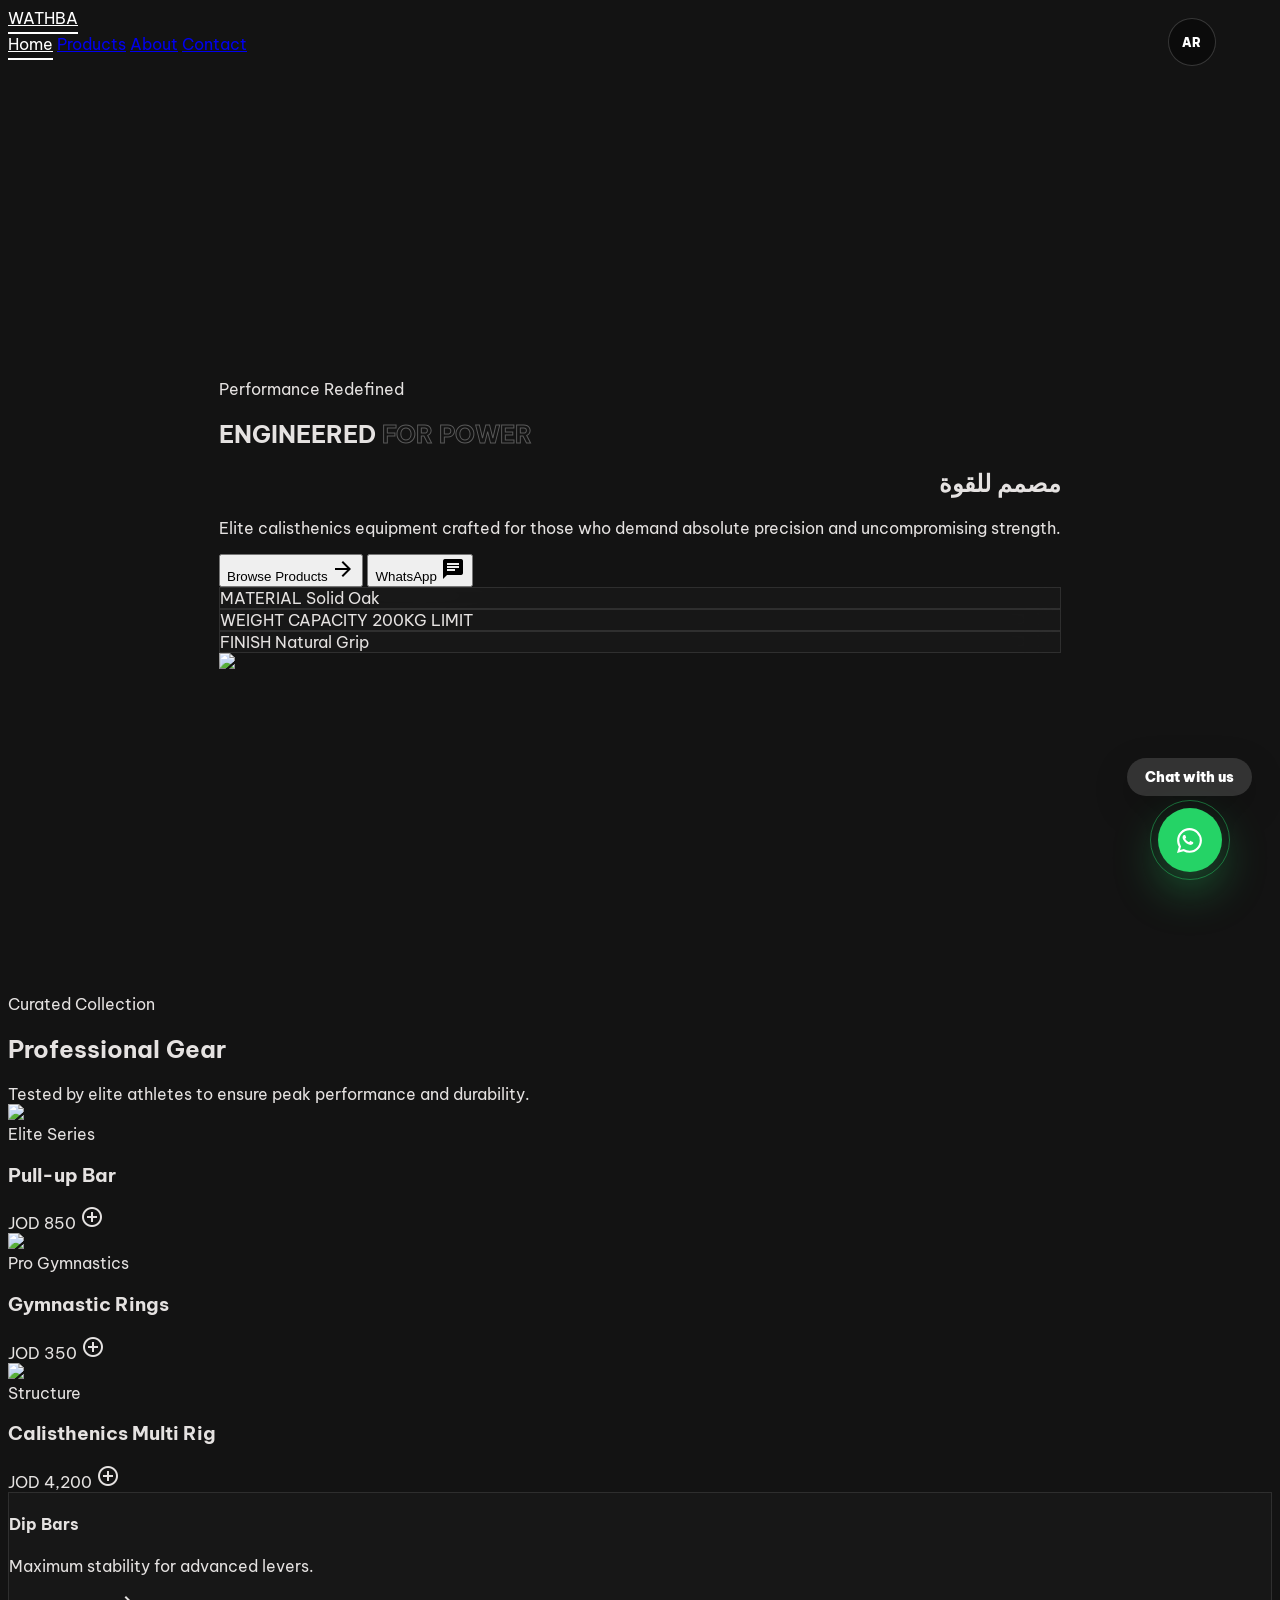
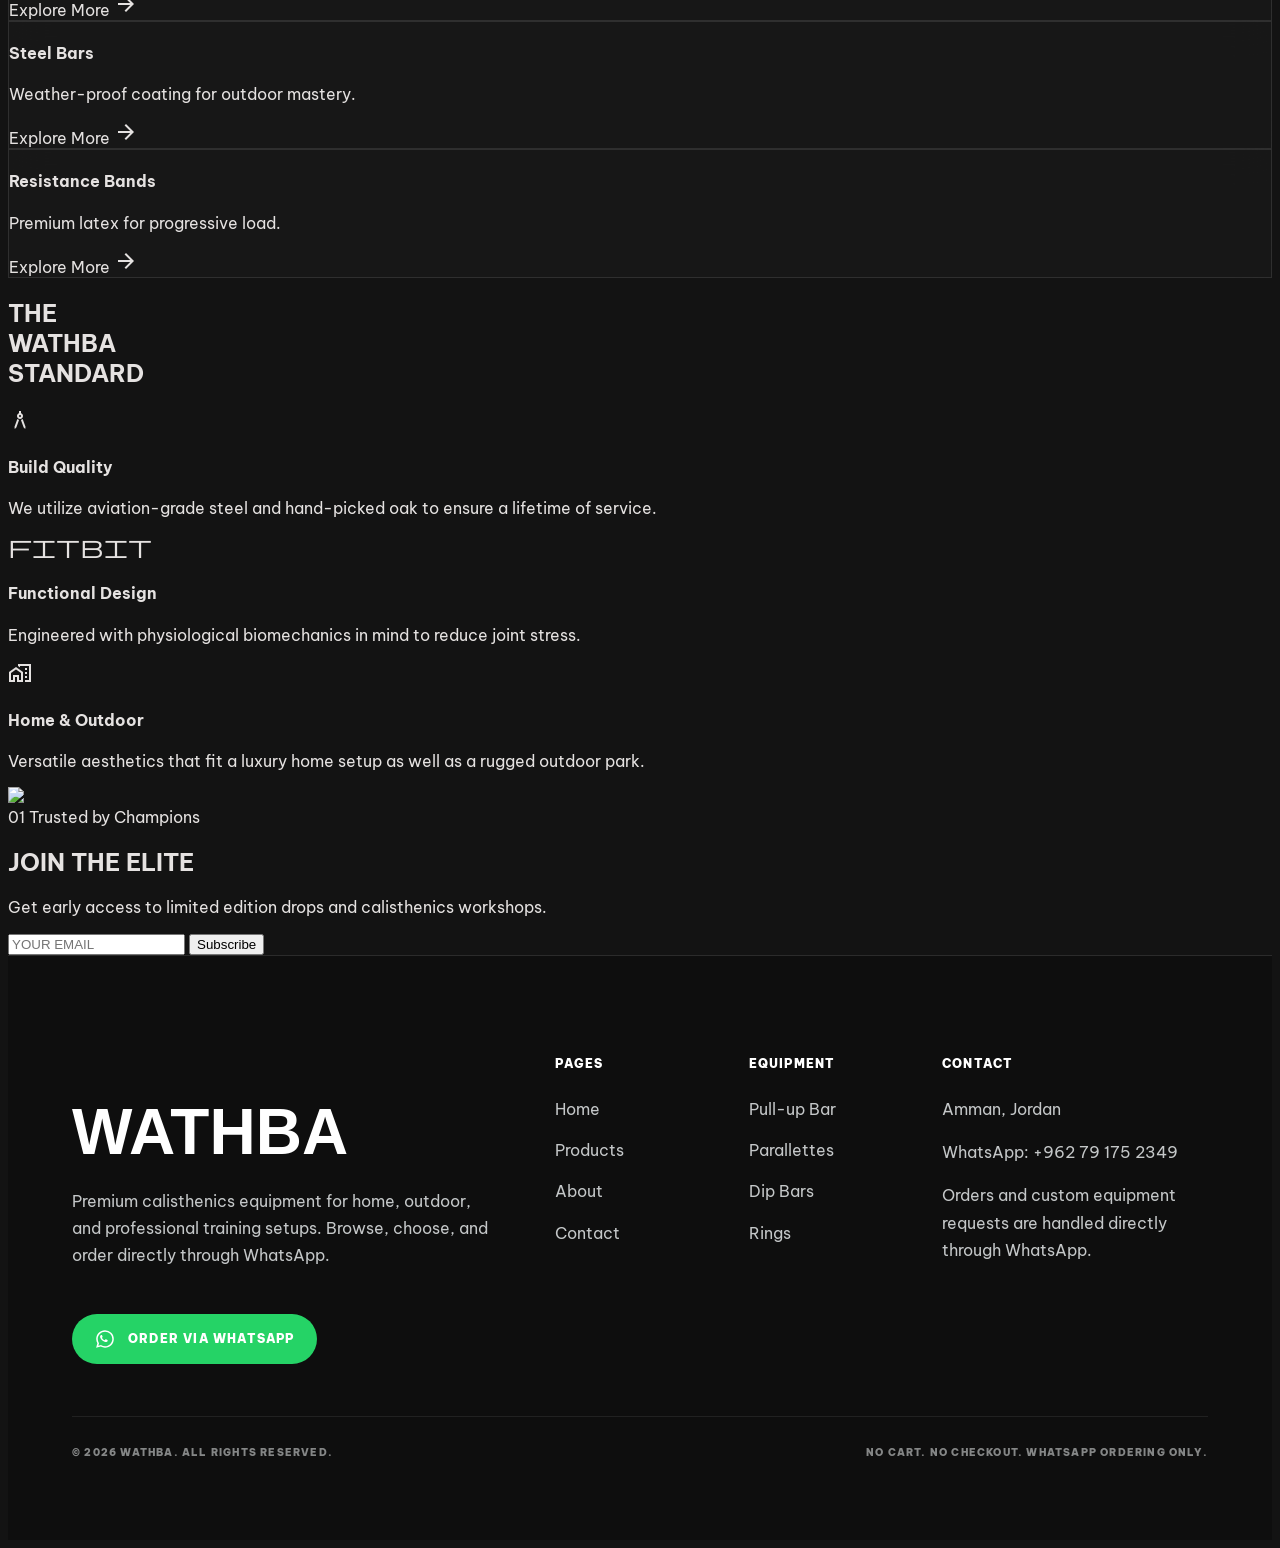
==== commit 84b900da: "add arbic lungage" ====
--- a/index.html
+++ b/index.html
@@ -168,282 +168,10 @@
             direction: rtl;
         }
     </style>
-
-<!-- WATHBA_GLOBAL_UI_START -->
-<style id="wathba-global-ui-fix">
-  /* ????? ???? ?????? ?? ???? ????? */
-  body:has(#home) main {
-    padding-top: 80px !important;
-  }
-
-  body:has(#home) #home {
-    min-height: calc(100vh - 80px) !important;
-    padding-top: 30px !important;
-    padding-bottom: 60px !important;
-  }
-
-  body:has(#home) #home > .grid {
-    align-items: center !important;
-  }
-
-  /* ?? ????? ??????? */
-  .wathba-top-tools {
-    position: fixed;
-    top: 18px;
-    right: 64px;
-    z-index: 100000;
-    display: flex;
-    align-items: center;
-    gap: 12px;
-    direction: ltr !important;
-  }
-
-  .wathba-lang-btn,
-  .wathba-menu-toggle {
-    min-width: 48px;
-    height: 48px;
-    border-radius: 999px;
-    border: 1px solid rgba(255,255,255,0.18);
-    background: rgba(10,10,10,0.78);
-    color: #ffffff;
-    backdrop-filter: blur(16px);
-    display: inline-flex;
-    align-items: center;
-    justify-content: center;
-    font-family: "Be Vietnam Pro", sans-serif;
-    font-size: 12px;
-    font-weight: 900;
-    letter-spacing: 0.1em;
-    cursor: pointer;
-    transition: 0.25s;
-  }
-
-  .wathba-lang-btn:hover,
-  .wathba-menu-toggle:hover {
-    background: #ffffff;
-    color: #000000;
-    transform: translateY(-2px);
-  }
-
-  .wathba-menu-toggle {
-    display: none;
-  }
-
-  .wathba-mobile-menu {
-    position: fixed;
-    top: 82px;
-    left: 16px;
-    right: 16px;
-    z-index: 99999;
-    display: none;
-    flex-direction: column;
-    gap: 8px;
-    padding: 16px;
-    border-radius: 18px;
-    background: rgba(7,7,7,0.96);
-    border: 1px solid rgba(255,255,255,0.14);
-    backdrop-filter: blur(20px);
-    box-shadow: 0 24px 80px rgba(0,0,0,0.45);
-  }
-
-  .wathba-mobile-menu.open {
-    display: flex;
-  }
-
-  .wathba-mobile-menu a {
-    padding: 14px 16px;
-    border-radius: 12px;
-    color: #ffffff;
-    text-decoration: none;
-    font-family: "Be Vietnam Pro", sans-serif;
-    font-weight: 900;
-    letter-spacing: 0.12em;
-    text-transform: uppercase;
-    border: 1px solid rgba(255,255,255,0.08);
-  }
-
-  .wathba-mobile-menu a:hover {
-    background: #ffffff;
-    color: #000000;
-  }
-
-  /* ????? ????? ?????? ??????? ??????? ??? */
-  body > a.fixed[href*="wa.me"],
-  main > a.fixed[href*="wa.me"],
-  body > div.fixed a[href*="wa.me"],
-  main > div.fixed a[href*="wa.me"] {
-    display: none !important;
-  }
-
-  /* ?? ?????? ?????? ??? ????? */
-  .whatsapp-widget {
-    position: fixed;
-    right: 28px;
-    bottom: 28px;
-    z-index: 100000;
-    display: flex;
-    flex-direction: column;
-    align-items: center;
-    gap: 12px;
-    direction: rtl;
-  }
-
-  .whatsapp-label {
-    background: #333333;
-    color: #ffffff;
-    padding: 10px 18px;
-    border-radius: 999px;
-    font-family: "Be Vietnam Pro", sans-serif;
-    font-size: 14px;
-    font-weight: 900;
-    box-shadow: 0 12px 35px rgba(0,0,0,0.22);
-    white-space: nowrap;
-  }
-
-  .whatsapp-float {
-    position: relative;
-    width: 64px;
-    height: 64px;
-    border-radius: 50%;
-    background: #25D366 !important;
-    display: flex;
-    align-items: center;
-    justify-content: center;
-    color: #ffffff !important;
-    box-shadow: 0 18px 45px rgba(37, 211, 102, 0.35);
-    transition: 0.25s;
-  }
-
-  .whatsapp-float:hover {
-    transform: translateY(-4px) scale(1.04);
-  }
-
-  .whatsapp-pulse {
-    position: absolute;
-    inset: -8px;
-    border-radius: 50%;
-    border: 1px solid rgba(37, 211, 102, 0.45);
-    animation: whatsappPulse 1.8s infinite;
-  }
-
-  .whatsapp-float svg {
-    width: 31px;
-    height: 31px;
-    fill: #ffffff;
-    position: relative;
-    z-index: 2;
-  }
-
-  @keyframes whatsappPulse {
-    0% {
-      transform: scale(0.95);
-      opacity: 0.8;
-    }
-
-    100% {
-      transform: scale(1.25);
-      opacity: 0;
-    }
-  }
-
-  /* ????? ?????? ?????? ???? ????? ???????? ??????? */
-  .wathba-wa-svg {
-    width: 1.25em;
-    height: 1.25em;
-    fill: currentColor;
-    display: inline-block;
-    flex: 0 0 auto;
-  }
-
-  a[href*="wa.me"] {
-    background: #25D366 !important;
-    color: #ffffff !important;
-  }
-
-  @media (max-width: 767px) {
-    body:has(#home) main {
-      padding-top: 80px !important;
-    }
-
-    body:has(#home) #home {
-      min-height: auto !important;
-      padding-top: 36px !important;
-      padding-bottom: 70px !important;
-    }
-
-    .wathba-top-tools {
-      top: 16px;
-      right: 18px;
-      gap: 8px;
-    }
-
-    .wathba-lang-btn,
-    .wathba-menu-toggle {
-      min-width: 46px;
-      height: 46px;
-    }
-
-    .wathba-menu-toggle {
-      display: inline-flex;
-    }
-
-    nav [class*="px-margin-desktop"],
-    header [class*="px-margin-desktop"],
-    nav [class*="px-16"],
-    header [class*="px-16"] {
-      padding-left: 20px !important;
-      padding-right: 126px !important;
-    }
-
-    nav [class*="text-headline-md"],
-    header [class*="text-headline-md"] {
-      font-size: 26px !important;
-      line-height: 34px !important;
-    }
-
-    .whatsapp-widget {
-      right: 18px;
-      bottom: 18px;
-      gap: 10px;
-    }
-
-    .whatsapp-label {
-      display: none;
-    }
-
-    .whatsapp-float {
-      width: 58px;
-      height: 58px;
-    }
-
-    .whatsapp-float svg {
-      width: 29px;
-      height: 29px;
-    }
-  }
-</style>
-<!-- WATHBA_GLOBAL_UI_END -->
+    <link rel="stylesheet" href="assets/css/shared-ui.css" />
 </head>
 
 <body class="selection:bg-primary selection:text-surface">
-<!-- WATHBA_GLOBAL_UI_START -->
-<div class="wathba-top-tools">
-  <button class="wathba-lang-btn" type="button">AR</button>
-  <button class="wathba-menu-toggle" type="button" aria-label="Open menu">
-    <span class="material-symbols-outlined">menu</span>
-  </button>
-</div>
-
-<div class="wathba-mobile-menu" id="wathbaMobileMenu">
-  <a href="index.html">Home</a>
-  <a href="products.html">Products</a>
-  <a href="about.html">About</a>
-  <a href="contact.html">Contact</a>
-</div>
-
-<div id="sharedWhatsApp"></div>
-<!-- WATHBA_GLOBAL_UI_END -->
-
     <!-- Top Navigation Bar -->
     <nav class="fixed top-0 left-0 w-full z-50 bg-surface/80 backdrop-blur-xl border-b border-outline-variant/10">
         <div class="flex justify-between items-center w-full px-margin-desktop py-4 max-w-container-max mx-auto">
@@ -461,9 +189,13 @@
                 </div>
             </div>
             <div class="flex items-center gap-6">
-                
-                
-                
+                <span
+                    class="material-symbols-outlined text-primary cursor-pointer hover:opacity-80 transition-all duration-300">language</span>
+                <span
+                    class="material-symbols-outlined text-primary cursor-pointer hover:opacity-80 transition-all duration-300">dark_mode</span>
+                <button
+                    class="bg-primary text-surface font-label-caps text-label-caps px-6 py-2 rounded-full font-bold hover:scale-95 transition-transform duration-200">Sign
+                    Up</button>
             </div>
         </div>
     </nav>
@@ -498,10 +230,8 @@
                         <button
                             class="border border-primary text-primary font-headline-md text-[18px] uppercase px-10 py-4 rounded-full flex items-center gap-3 hover:bg-primary/10 transition-colors active:scale-95">
                             WhatsApp
-                            <svg class="wathba-wa-svg" viewBox="0 0 32 32" aria-hidden="true">
-  <path d="M16.02 3C8.84 3 3 8.82 3 15.98c0 2.29.6 4.53 1.74 6.5L3 29l6.68-1.75c1.9 1.04 4.04 1.59 6.34 1.59h.01C23.2 28.84 29 23.02 29 15.86 29 8.82 23.19 3 16.02 3Zm0 23.64c-2.04 0-4.03-.55-5.77-1.58l-.41-.24-3.96 1.04 1.06-3.86-.27-.4a10.72 10.72 0 0 1-1.65-5.72c0-5.93 4.84-10.76 10.8-10.76 2.88 0 5.59 1.12 7.62 3.15a10.68 10.68 0 0 1 3.17 7.61c0 5.94-4.83 10.76-10.79 10.76Z"/>
-  <path d="M19.11 17.29c-.29-.14-1.7-.84-1.96-.93-.26-.1-.45-.14-.64.14-.19.29-.74.93-.91 1.12-.17.19-.33.21-.62.07-.29-.14-1.21-.45-2.31-1.43-.85-.76-1.43-1.7-1.6-1.99-.17-.29-.02-.45.13-.59.13-.13.29-.33.43-.5.14-.17.19-.29.29-.48.1-.19.05-.36-.02-.5-.07-.14-.64-1.55-.88-2.12-.23-.56-.47-.48-.64-.49h-.55c-.19 0-.5.07-.76.36-.26.29-1 98-1 2.39s1.03 2.78 1.17 2.97c.14.19 2.03 3.1 4.92 4.35.69.3 1.23.48 1.65.61.69.22 1.32.19 1.82.12.56-.08 1.7-.69 1.94-1.36.24-.67.24-1.24.17-1.36-.07-.12-.26-.19-.55-.33Z"/>
-</svg>
+                            <span class="material-symbols-outlined"
+                                style="font-variation-settings: 'FILL' 1;">chat</span>
                         </button>
                     </div>
                 </div>
@@ -707,84 +437,7 @@
             </div>
         </section>
     </main>
-    <!-- Footer -->
-    <footer class="bg-surface-container-lowest border-t border-outline-variant/20 w-full pt-20 pb-10">
-        <div class="grid grid-cols-1 md:grid-cols-12 gap-gutter px-margin-desktop max-w-container-max mx-auto">
-            <div class="md:col-span-4">
-                <h3 class="font-headline-lg text-headline-lg uppercase text-primary mb-6">WATHBA</h3>
-                <p class="text-on-surface-variant font-body-md text-body-md max-w-xs mb-8">Elevating physical
-                    performance through engineering excellence. Based in the heart of elite training.</p>
-                <div class="flex gap-4">
-                    <a class="w-10 h-10 rounded-full border border-outline-variant flex items-center justify-center hover:bg-primary hover:text-surface transition-all duration-300"
-                        href="#">
-                        <span class="material-symbols-outlined text-[18px]">public</span>
-                    </a>
-                    <a class="w-10 h-10 rounded-full border border-outline-variant flex items-center justify-center hover:bg-primary hover:text-surface transition-all duration-300"
-                        href="#">
-                        <span class="material-symbols-outlined text-[18px]">share</span>
-                    </a>
-                </div>
-            </div>
-            <div class="md:col-span-2">
-                <h5 class="font-label-caps text-label-caps text-primary mb-6">Quick Links</h5>
-                <ul class="space-y-4">
-                    <li><a class="text-on-surface-variant hover:text-primary transition-colors text-body-md"
-                            href="index.html">Home</a></li>
-                    <li><a class="text-on-surface-variant hover:text-primary transition-colors text-body-md"
-                            href="products.html">Products</a></li>
-                    <li><a class="text-on-surface-variant hover:text-primary transition-colors text-body-md"
-                            href="about.html">About Us</a></li>
-                </ul>
-            </div>
-            <div class="md:col-span-2">
-                <h5 class="font-label-caps text-label-caps text-primary mb-6">Support</h5>
-                <ul class="space-y-4">
-                    <li><a class="text-on-surface-variant hover:text-primary transition-colors text-body-md"
-                            href="#">Shipping Info</a></li>
-                    <li><a class="text-on-surface-variant hover:text-primary transition-colors text-body-md"
-                            href="#">Privacy Policy</a></li>
-                    <li><a class="text-on-surface-variant hover:text-primary transition-colors text-body-md"
-                            href="#">Terms of Service</a></li>
-                </ul>
-            </div>
-            <div class="md:col-span-4">
-                <h5 class="font-label-caps text-label-caps text-primary mb-6">Connect via WhatsApp</h5>
-                <a class="flex items-center gap-4 bg-[#25D366] text-white p-4 rounded-xl hover:opacity-90 transition-opacity"
-                    href="#">
-                    <svg class="wathba-wa-svg" viewBox="0 0 32 32" aria-hidden="true">
-  <path d="M16.02 3C8.84 3 3 8.82 3 15.98c0 2.29.6 4.53 1.74 6.5L3 29l6.68-1.75c1.9 1.04 4.04 1.59 6.34 1.59h.01C23.2 28.84 29 23.02 29 15.86 29 8.82 23.19 3 16.02 3Zm0 23.64c-2.04 0-4.03-.55-5.77-1.58l-.41-.24-3.96 1.04 1.06-3.86-.27-.4a10.72 10.72 0 0 1-1.65-5.72c0-5.93 4.84-10.76 10.8-10.76 2.88 0 5.59 1.12 7.62 3.15a10.68 10.68 0 0 1 3.17 7.61c0 5.94-4.83 10.76-10.79 10.76Z"/>
-  <path d="M19.11 17.29c-.29-.14-1.7-.84-1.96-.93-.26-.1-.45-.14-.64.14-.19.29-.74.93-.91 1.12-.17.19-.33.21-.62.07-.29-.14-1.21-.45-2.31-1.43-.85-.76-1.43-1.7-1.6-1.99-.17-.29-.02-.45.13-.59.13-.13.29-.33.43-.5.14-.17.19-.29.29-.48.1-.19.05-.36-.02-.5-.07-.14-.64-1.55-.88-2.12-.23-.56-.47-.48-.64-.49h-.55c-.19 0-.5.07-.76.36-.26.29-1 98-1 2.39s1.03 2.78 1.17 2.97c.14.19 2.03 3.1 4.92 4.35.69.3 1.23.48 1.65.61.69.22 1.32.19 1.82.12.56-.08 1.7-.69 1.94-1.36.24-.67.24-1.24.17-1.36-.07-.12-.26-.19-.55-.33Z"/>
-</svg>
-                    <div>
-                        <p class="font-bold text-body-md">Order via WhatsApp</p>
-                        <p class="text-[12px] opacity-80">Instant support and custom rigs</p>
-                    </div>
-                </a>
-            </div>
-            <div
-                class="md:col-span-12 border-t border-outline-variant/10 mt-16 pt-8 flex flex-col md:flex-row justify-between items-center gap-4">
-                <p class="font-label-caps text-label-caps text-on-surface-variant opacity-60 uppercase">© 2026 WATHBA.
-                    ALL RIGHTS RESERVED.</p>
-                <div class="flex gap-8">
-                    <span class="text-[10px] font-label-caps text-on-surface-variant opacity-40">AMMAN, JORDAN</span>
-                    <span class="text-[10px] font-label-caps text-on-surface-variant opacity-40">CALISTHENICS
-                        SPECIALISTS</span>
-                </div>
-            </div>
-        </div>
-    </footer>
-    <!-- WhatsApp Floating Button -->
-    <a class="fixed bottom-8 right-8 w-16 h-16 bg-[#25D366] rounded-full flex items-center justify-center shadow-2xl z-[100] hover:scale-110 transition-transform active:scale-95 group"
-        href="#">
-        <svg class="wathba-wa-svg" viewBox="0 0 32 32" aria-hidden="true">
-  <path d="M16.02 3C8.84 3 3 8.82 3 15.98c0 2.29.6 4.53 1.74 6.5L3 29l6.68-1.75c1.9 1.04 4.04 1.59 6.34 1.59h.01C23.2 28.84 29 23.02 29 15.86 29 8.82 23.19 3 16.02 3Zm0 23.64c-2.04 0-4.03-.55-5.77-1.58l-.41-.24-3.96 1.04 1.06-3.86-.27-.4a10.72 10.72 0 0 1-1.65-5.72c0-5.93 4.84-10.76 10.8-10.76 2.88 0 5.59 1.12 7.62 3.15a10.68 10.68 0 0 1 3.17 7.61c0 5.94-4.83 10.76-10.79 10.76Z"/>
-  <path d="M19.11 17.29c-.29-.14-1.7-.84-1.96-.93-.26-.1-.45-.14-.64.14-.19.29-.74.93-.91 1.12-.17.19-.33.21-.62.07-.29-.14-1.21-.45-2.31-1.43-.85-.76-1.43-1.7-1.6-1.99-.17-.29-.02-.45.13-.59.13-.13.29-.33.43-.5.14-.17.19-.29.29-.48.1-.19.05-.36-.02-.5-.07-.14-.64-1.55-.88-2.12-.23-.56-.47-.48-.64-.49h-.55c-.19 0-.5.07-.76.36-.26.29-1 98-1 2.39s1.03 2.78 1.17 2.97c.14.19 2.03 3.1 4.92 4.35.69.3 1.23.48 1.65.61.69.22 1.32.19 1.82.12.56-.08 1.7-.69 1.94-1.36.24-.67.24-1.24.17-1.36-.07-.12-.26-.19-.55-.33Z"/>
-</svg>
-        <div
-            class="absolute right-20 bg-surface-container-high text-primary px-4 py-2 rounded-lg font-label-caps text-[10px] opacity-0 group-hover:opacity-100 pointer-events-none transition-opacity whitespace-nowrap border border-outline-variant/20">
-            CHAT WITH US
-        </div>
-    </a>
+    <div id="wathbaFooter"></div>
     <script>
         // Simple 360-style rotation effect following mouse movement
         const productContainer = document.querySelector('.product-360-container');
@@ -813,129 +466,169 @@
             });
         });
     </script>
-
-<!-- WATHBA_GLOBAL_UI_START -->
-<script id="wathba-global-ui-js">
-  (function () {
-    const phone = "962791752349";
-
-    const waSvg = `
-      <svg xmlns="http://www.w3.org/2000/svg" viewBox="0 0 32 32" aria-hidden="true">
-        <path d="M19.11 17.27c-.27-.13-1.58-.78-1.82-.87-.24-.09-.41-.13-.59.14-.18.27-.68.87-.84 1.04-.15.18-.31.2-.58.07-.27-.13-1.12-.41-2.13-1.3-.79-.7-1.32-1.57-1.47-1.84-.15-.27-.02-.42.11-.55.11-.11.27-.29.41-.43.14-.15.18-.25.27-.43.09-.18.05-.34-.02-.48-.07-.13-.59-1.43-.81-1.96-.21-.5-.43-.43-.59-.44h-.5c-.18 0-.48.07-.73.34-.25.27-.96.94-.96 2.29s.98 2.65 1.11 2.83c.14.18 1.92 2.93 4.65 4.11.65.28 1.16.45 1.56.58.66.21 1.26.18 1.73.11.53-.08 1.58-.65 1.8-1.27.22-.63.22-1.16.15-1.27-.06-.12-.24-.18-.5-.31z"></path>
-        <path d="M16.02 3.2c-7.07 0-12.8 5.72-12.8 12.77 0 2.25.59 4.45 1.71 6.39L3.1 28.8l6.63-1.73a12.8 12.8 0 0 0 6.29 1.69h.01c7.06 0 12.79-5.72 12.79-12.77 0-3.42-1.34-6.63-3.79-9.04A12.76 12.76 0 0 0 16.02 3.2zm0 23.39h-.01a10.62 10.62 0 0 1-5.41-1.49l-.39-.23-3.94 1.03 1.05-3.84-.25-.4a10.55 10.55 0 0 1-1.63-5.61c0-5.84 4.76-10.59 10.6-10.59 2.82 0 5.47 1.09 7.47 3.08a10.5 10.5 0 0 1 3.11 7.51c0 5.84-4.76 10.59-10.6 10.59z"></path>
-      </svg>
-    `;
-
-    const mobileMenu = document.getElementById("wathbaMobileMenu");
-    const menuBtn = document.querySelector(".wathba-menu-toggle");
-    const langBtn = document.querySelector(".wathba-lang-btn");
-
-    function getLang() {
-      return localStorage.getItem("wathbaLang") || "en";
-    }
-
-    function applyLang(lang) {
-      localStorage.setItem("wathbaLang", lang);
-
-      // ???: ?? ???? dir ???? ??? ?? ???? ????? Stitch
-      document.documentElement.lang = lang;
-      document.documentElement.dir = "ltr";
-
-      if (langBtn) {
-        langBtn.textContent = lang === "ar" ? "EN" : "AR";
-      }
-
-      renderWhatsAppWidget();
-    }
-
-    function renderWhatsAppWidget() {
-      const lang = getLang();
-      const host = document.getElementById("sharedWhatsApp");
-      if (!host) return;
-
-      const label = lang === "ar" ? "??????" : "Chat with us";
-      const message = lang === "ar"
-        ? "?????? ???? ????????? ?? ?????? WATHBA"
-        : "Hello, I want to ask about WATHBA products";
-
-      host.innerHTML = `
-        <div class="whatsapp-widget">
-          <div class="whatsapp-label">${label}</div>
-          <a href="https://wa.me/${phone}?text=${encodeURIComponent(message)}"
-             class="whatsapp-float"
-             target="_blank"
-             rel="noopener noreferrer"
-             aria-label="WhatsApp">
-            <span class="whatsapp-pulse"></span>
-            ${waSvg}
-          </a>
-        </div>
-      `;
-    }
-
-    if (langBtn) {
-      langBtn.addEventListener("click", () => {
-        const nextLang = getLang() === "en" ? "ar" : "en";
-        applyLang(nextLang);
-      });
-    }
-
-    if (menuBtn && mobileMenu) {
-      menuBtn.addEventListener("click", () => {
-        mobileMenu.classList.toggle("open");
-      });
-
-      mobileMenu.querySelectorAll("a").forEach((link) => {
-        link.addEventListener("click", () => mobileMenu.classList.remove("open"));
-      });
-    }
-
-    document.querySelectorAll('a[href="#"]').forEach((link) => {
-      const text = link.textContent.toLowerCase();
-
-      if (text.includes("whatsapp") || text.includes("order") || text.includes("chat")) {
-        link.href = "https://wa.me/" + phone;
-        link.target = "_blank";
-        link.rel = "noopener noreferrer";
-      }
-
-      if (text.includes("browse products") || text.includes("explore products")) {
-        link.href = "products.html";
-      }
-    });
-
-    document.querySelectorAll('a[href*="wa.me"]').forEach((link) => {
-      link.href = link.href.replace(/wa\.me\/[^?"]+/, "wa.me/" + phone);
-
-      link.querySelectorAll(".material-symbols-outlined").forEach((icon) => {
-        if (icon.textContent.trim() === "chat") {
-          icon.outerHTML = `<span class="wathba-wa-svg">${waSvg}</span>`;
-        }
-      });
-    });
-
-    document.querySelectorAll("button").forEach((button) => {
-      const text = button.textContent.toLowerCase();
-
-      if (text.includes("browse products") || text.includes("explore products")) {
-        button.addEventListener("click", () => {
-          window.location.href = "products.html";
-        });
-      }
-
-      if (text.includes("whatsapp") || text.includes("order via whatsapp")) {
-        button.addEventListener("click", () => {
-          window.open("https://wa.me/" + phone, "_blank");
-        });
-      }
-    });
-
-    applyLang(getLang());
-  })();
-</script>
-<!-- WATHBA_GLOBAL_UI_END -->
+    <!-- WATHBA_HOME_PAGE_TRANSLATION_START -->
+    <script id="wathba-home-page-translation">
+        (function () {
+            const homePageText = {
+                en: {
+                    heroMini: "Performance Redefined",
+                    heroLine1: "ENGINEERED",
+                    heroLine2: "FOR POWER",
+                    heroArabic: "مصمم للقوة",
+                    heroText: "Elite calisthenics equipment crafted for those who demand absolute precision and uncompromising strength.",
+                    browse: "Browse Products",
+                    whatsapp: "WhatsApp",
+
+                    materialLabel: "MATERIAL",
+                    materialValue: "Solid Oak",
+                    capacityLabel: "WEIGHT CAPACITY",
+                    capacityValue: "200KG LIMIT",
+                    finishLabel: "FINISH",
+                    finishValue: "Natural Grip",
+
+                    standardTitle: "THE<br />WATHBA<br />STANDARD",
+                    qualityTitle: "Build Quality",
+                    qualityText: "We utilize aviation-grade steel and hand-picked oak to ensure a lifetime of service.",
+                    designTitle: "Functional Design",
+                    designText: "Engineered with physiological biomechanics in mind to reduce joint stress.",
+                    outdoorTitle: "Home & Outdoor",
+                    outdoorText: "Versatile aesthetics that fit a luxury home setup as well as a rugged outdoor park.",
+                    trusted: "Trusted by Champions",
+
+                    ctaMini: "NEED HELP CHOOSING?",
+                    ctaTitle: "BUILD YOUR SETUP",
+                    ctaText: "Tell us your training level, space, and goal. We will help you choose the right calisthenics equipment through WhatsApp.",
+                    ctaBrowse: "Browse Products",
+                    ctaWhatsapp: "WhatsApp Us"
+                },
+
+                ar: {
+                    heroMini: "أداء بمعيار جديد",
+                    heroLine1: "مصممة",
+                    heroLine2: "للقوة",
+                    heroArabic: "معدات كاليسثنكس احترافية",
+                    heroText: "معدات كاليسثنكس مختارة للاعبين الذين يريدون جودة عالية، ثبات قوي، وتجربة تدريب عملية.",
+                    browse: "تصفح المنتجات",
+                    whatsapp: "واتساب",
+
+                    materialLabel: "الخامة",
+                    materialValue: "خشب ممتاز",
+                    capacityLabel: "تحمل الوزن",
+                    capacityValue: "حتى 200 كغم",
+                    finishLabel: "التشطيب",
+                    finishValue: "قبضة طبيعية",
+
+                    standardTitle: "معيار<br />WATHBA<br />للجودة",
+                    qualityTitle: "جودة التصنيع",
+                    qualityText: "نختار خامات قوية وتصميمات عملية لتناسب التدريب اليومي والاستخدام الطويل.",
+                    designTitle: "تصميم عملي",
+                    designText: "مصممة لتساعدك على التمرين بثبات وتحكم وتقليل الضغط غير الضروري على المفاصل.",
+                    outdoorTitle: "للبيت والخارج",
+                    outdoorText: "معدات مناسبة للبيت، المساحات الخارجية، والنوادي حسب احتياجك.",
+                    trusted: "اختيار الرياضيين الجادين",
+
+                    ctaMini: "محتاج مساعدة بالاختيار؟",
+                    ctaTitle: "جهّز مكان تدريبك",
+                    ctaText: "احكِ لنا مستواك، المساحة المتوفرة، وهدفك، ونساعدك تختار معدات الكاليستنكس المناسبة عبر واتساب.",
+                    ctaBrowse: "تصفح المنتجات",
+                    ctaWhatsapp: "راسلنا واتساب"
+                }
+            };
+
+            function getLang() {
+                return localStorage.getItem("wathbaLang") || "en";
+            }
+
+            function setText(selector, text) {
+                const element = document.querySelector(selector);
+                if (element) element.textContent = text;
+            }
+
+            function setHTML(selector, html) {
+                const element = document.querySelector(selector);
+                if (element) element.innerHTML = html;
+            }
+
+            function applyHomePageTranslation() {
+                const lang = getLang();
+                const t = homePageText[lang];
+
+                setText("#home .md\\:col-span-5 span.text-primary", t.heroMini);
+                setText("#home h1 span:nth-child(1)", t.heroLine1);
+                setText("#home h1 span:nth-child(2)", t.heroLine2);
+                setText("#home h2", t.heroArabic);
+                setText("#home .md\\:col-span-5 > p", t.heroText);
+
+                const heroButtons = document.querySelectorAll("#home .mt-12 button");
+                if (heroButtons[0]) {
+                    heroButtons[0].childNodes[0].textContent = t.browse + " ";
+                }
+                if (heroButtons[1]) {
+                    heroButtons[1].childNodes[0].textContent = t.whatsapp + " ";
+                }
+
+                const dataCards = document.querySelectorAll("#home .glass-panel");
+                if (dataCards[0]) {
+                    dataCards[0].querySelector("span:first-child").textContent = t.materialLabel;
+                    dataCards[0].querySelector("span:last-child").textContent = t.materialValue;
+                }
+                if (dataCards[1]) {
+                    dataCards[1].querySelector("span:first-child").textContent = t.capacityLabel;
+                    dataCards[1].querySelector("span:last-child").textContent = t.capacityValue;
+                }
+                if (dataCards[2]) {
+                    dataCards[2].querySelector("span:first-child").textContent = t.finishLabel;
+                    dataCards[2].querySelector("span:last-child").textContent = t.finishValue;
+                }
+
+                setHTML("#about h2", t.standardTitle);
+
+                const standardCards = document.querySelectorAll("#about .mt-12 > div");
+                if (standardCards[0]) {
+                    standardCards[0].querySelector("h4").textContent = t.qualityTitle;
+                    standardCards[0].querySelector("p").textContent = t.qualityText;
+                }
+                if (standardCards[1]) {
+                    standardCards[1].querySelector("h4").textContent = t.designTitle;
+                    standardCards[1].querySelector("p").textContent = t.designText;
+                }
+                if (standardCards[2]) {
+                    standardCards[2].querySelector("h4").textContent = t.outdoorTitle;
+                    standardCards[2].querySelector("p").textContent = t.outdoorText;
+                }
+
+                const trusted = document.querySelector("#about .absolute.-bottom-10 span:last-child");
+                if (trusted) trusted.textContent = t.trusted;
+
+                setText(".wathba-final-cta p.font-label-caps", t.ctaMini);
+                setText(".wathba-final-cta h2", t.ctaTitle);
+                setText(".wathba-final-cta p.font-body-lg", t.ctaText);
+
+                const ctaLinks = document.querySelectorAll(".wathba-final-cta a");
+                if (ctaLinks[0]) {
+                    ctaLinks[0].childNodes[0].textContent = t.ctaBrowse + " ";
+                }
+                if (ctaLinks[1]) {
+                    ctaLinks[1].childNodes[2].textContent = t.ctaWhatsapp;
+                }
+
+                if (lang === "ar") {
+                    document.querySelector("#home .md\\:col-span-5")?.classList.add("wathba-ar-text");
+                    document.querySelector("#about")?.classList.add("wathba-ar-text");
+                    document.querySelector(".wathba-final-cta")?.classList.add("wathba-ar-text");
+                } else {
+                    document.querySelector("#home .md\\:col-span-5")?.classList.remove("wathba-ar-text");
+                    document.querySelector("#about")?.classList.remove("wathba-ar-text");
+                    document.querySelector(".wathba-final-cta")?.classList.remove("wathba-ar-text");
+                }
+            }
+
+            document.addEventListener("DOMContentLoaded", applyHomePageTranslation);
+            document.addEventListener("wathba:langchange", applyHomePageTranslation);
+        })();
+    </script>
+    <!-- WATHBA_HOME_PAGE_TRANSLATION_END -->
+    <script src="assets/js/shared-ui.js"></script>
 </body>
 
-</html>
-
-
+</html>
--- a/assets/css/shared-ui.css
+++ b/assets/css/shared-ui.css
@@ -0,0 +1,715 @@
+/* =========================
+   WATHBA Shared UI
+   Mobile First / WhatsApp Only
+========================= */
+
+html,
+body {
+  overflow-x: hidden;
+}
+
+body {
+  background: #131313;
+}
+
+/* =========================
+   Shared Top Tools
+========================= */
+
+.wathba-top-tools {
+  position: fixed;
+  top: 18px;
+  right: 64px;
+  left: auto;
+  z-index: 999999;
+  display: flex;
+  align-items: center;
+  gap: 12px;
+  direction: ltr;
+}
+
+.wathba-lang-btn,
+.wathba-menu-toggle {
+  width: 48px;
+  min-width: 48px;
+  height: 48px;
+  border-radius: 999px;
+  border: 1px solid rgba(255, 255, 255, 0.18);
+  background: rgba(10, 10, 10, 0.78);
+  color: #ffffff;
+  backdrop-filter: blur(16px);
+  -webkit-backdrop-filter: blur(16px);
+  display: inline-flex;
+  align-items: center;
+  justify-content: center;
+  font-family: "Be Vietnam Pro", sans-serif;
+  font-size: 12px;
+  font-weight: 900;
+  letter-spacing: 0.08em;
+  cursor: pointer;
+  transition: 0.25s ease;
+}
+
+.wathba-lang-btn:hover,
+.wathba-menu-toggle:hover {
+  background: #ffffff;
+  color: #000000;
+  transform: translateY(-2px);
+}
+
+.wathba-menu-toggle {
+  display: none;
+}
+
+.wathba-menu-toggle .material-symbols-outlined {
+  font-size: 24px;
+}
+
+/* =========================
+   Mobile Menu
+========================= */
+
+.wathba-mobile-menu {
+  position: fixed;
+  top: 82px;
+  left: 16px;
+  right: 16px;
+  z-index: 999998;
+  display: none;
+  flex-direction: column;
+  gap: 8px;
+  padding: 16px;
+  border-radius: 18px;
+  background: rgba(7, 7, 7, 0.97);
+  border: 1px solid rgba(255, 255, 255, 0.14);
+  backdrop-filter: blur(20px);
+  -webkit-backdrop-filter: blur(20px);
+  box-shadow: 0 28px 90px rgba(0, 0, 0, 0.55);
+}
+
+.wathba-mobile-menu.open {
+  display: flex;
+}
+
+.wathba-mobile-menu a {
+  padding: 14px 16px;
+  border-radius: 12px;
+  color: #ffffff;
+  text-decoration: none;
+  font-family: "Be Vietnam Pro", sans-serif;
+  font-size: 13px;
+  font-weight: 900;
+  letter-spacing: 0.12em;
+  text-transform: uppercase;
+  border: 1px solid rgba(255, 255, 255, 0.08);
+  transition: 0.2s ease;
+}
+
+.wathba-mobile-menu a:hover,
+.wathba-mobile-menu a.active {
+  background: #ffffff;
+  color: #000000;
+}
+
+/* =========================
+   Desktop Nav
+========================= */
+
+nav a.active,
+header a.active {
+  color: #ffffff !important;
+  border-bottom: 2px solid #ffffff;
+  padding-bottom: 4px;
+}
+
+.wathba-old-mobile-menu-button {
+  display: none !important;
+}
+
+/* =========================
+   Floating WhatsApp
+========================= */
+
+body>a.fixed[href*="wa.me"],
+main>a.fixed[href*="wa.me"],
+body>div.fixed a[href*="wa.me"],
+main>div.fixed a[href*="wa.me"] {
+  display: none !important;
+}
+
+.whatsapp-widget {
+  position: fixed;
+  right: 28px;
+  bottom: 28px;
+  z-index: 999999;
+  display: flex;
+  flex-direction: column;
+  align-items: center;
+  gap: 12px;
+  direction: ltr;
+}
+
+.whatsapp-label {
+  background: #333333;
+  color: #ffffff;
+  padding: 10px 18px;
+  border-radius: 999px;
+  font-family: "Be Vietnam Pro", sans-serif;
+  font-size: 14px;
+  font-weight: 900;
+  box-shadow: 0 12px 35px rgba(0, 0, 0, 0.22);
+  white-space: nowrap;
+}
+
+.whatsapp-float {
+  position: relative;
+  width: 64px;
+  height: 64px;
+  min-width: 64px;
+  border-radius: 50%;
+  background: #25d366 !important;
+  display: flex;
+  align-items: center;
+  justify-content: center;
+  color: #ffffff !important;
+  box-shadow: 0 18px 45px rgba(37, 211, 102, 0.35);
+  transition: 0.25s ease;
+}
+
+.whatsapp-float:hover {
+  transform: translateY(-4px) scale(1.04);
+}
+
+.whatsapp-pulse {
+  position: absolute;
+  inset: -8px;
+  border-radius: 50%;
+  border: 1px solid rgba(37, 211, 102, 0.45);
+  animation: whatsappPulse 1.8s infinite;
+}
+
+.whatsapp-float svg,
+.wathba-wa-svg,
+.wathba-footer-wa-svg {
+  fill: currentColor;
+  flex: 0 0 auto;
+}
+
+.whatsapp-float svg {
+  width: 31px;
+  height: 31px;
+  color: #ffffff;
+  position: relative;
+  z-index: 2;
+}
+
+.wathba-wa-svg,
+.wathba-footer-wa-svg {
+  width: 22px;
+  height: 22px;
+}
+
+@keyframes whatsappPulse {
+  0% {
+    transform: scale(0.95);
+    opacity: 0.8;
+  }
+
+  100% {
+    transform: scale(1.25);
+    opacity: 0;
+  }
+}
+
+a[href*="wa.me"] {
+  background: #25d366 !important;
+  color: #ffffff !important;
+}
+
+/* =========================
+   Shared Footer
+========================= */
+
+.wathba-site-footer {
+  background: #0e0e0e;
+  border-top: 1px solid rgba(255, 255, 255, 0.12);
+}
+
+.wathba-site-footer a {
+  text-decoration: none;
+}
+
+.wathba-site-footer-grid {
+  display: grid;
+  grid-template-columns: repeat(12, minmax(0, 1fr));
+  gap: 24px;
+  max-width: 1440px;
+  margin: 0 auto;
+  padding: 80px 64px;
+}
+
+.wathba-footer-brand {
+  grid-column: span 5 / span 5;
+}
+
+.wathba-footer-col {
+  grid-column: span 2 / span 2;
+}
+
+.wathba-footer-contact {
+  grid-column: span 3 / span 3;
+}
+
+.wathba-footer-logo {
+  font-family: "Anton", sans-serif;
+  font-size: 64px;
+  line-height: 1;
+  color: #ffffff;
+  text-transform: uppercase;
+  margin-bottom: 24px;
+}
+
+.wathba-footer-title {
+  font-family: "Be Vietnam Pro", sans-serif;
+  font-size: 12px;
+  line-height: 16px;
+  letter-spacing: 0.1em;
+  font-weight: 900;
+  color: #ffffff;
+  text-transform: uppercase;
+  margin-bottom: 24px;
+}
+
+.wathba-footer-text {
+  color: #c4c7c8;
+  font-family: "Be Vietnam Pro", sans-serif;
+  font-size: 16px;
+  line-height: 1.7;
+  max-width: 430px;
+}
+
+.wathba-footer-list {
+  list-style: none;
+  padding: 0;
+  margin: 0;
+  display: grid;
+  gap: 14px;
+}
+
+.wathba-footer-list a,
+.wathba-footer-contact p {
+  color: #c4c7c8;
+  font-family: "Be Vietnam Pro", sans-serif;
+  font-size: 16px;
+  line-height: 1.7;
+  transition: 0.2s ease;
+}
+
+.wathba-footer-list a:hover {
+  color: #ffffff;
+}
+
+.wathba-footer-whatsapp {
+  display: inline-flex;
+  align-items: center;
+  justify-content: center;
+  gap: 12px;
+  margin-top: 28px;
+  background: #25d366;
+  color: #ffffff;
+  padding: 14px 22px;
+  border-radius: 999px;
+  font-family: "Be Vietnam Pro", sans-serif;
+  font-size: 12px;
+  line-height: 16px;
+  letter-spacing: 0.1em;
+  font-weight: 900;
+  text-transform: uppercase;
+}
+
+.wathba-footer-bottom {
+  grid-column: span 12 / span 12;
+  border-top: 1px solid rgba(255, 255, 255, 0.08);
+  padding-top: 28px;
+  margin-top: 28px;
+  display: flex;
+  justify-content: space-between;
+  align-items: center;
+  gap: 18px;
+}
+
+.wathba-footer-bottom p {
+  color: rgba(196, 199, 200, 0.65);
+  font-family: "Be Vietnam Pro", sans-serif;
+  font-size: 10px;
+  line-height: 1.5;
+  letter-spacing: 0.12em;
+  font-weight: 900;
+  text-transform: uppercase;
+  margin: 0;
+}
+
+/* =========================
+   Language Behavior
+========================= */
+
+html[data-wathba-lang="ar"] .wathba-ar-right {
+  text-align: right;
+}
+
+html[data-wathba-lang="ar"] .wathba-ar-text {
+  direction: rtl;
+  text-align: right;
+}
+
+/* Logo stays English always */
+.wathba-logo,
+.wathba-footer-logo {
+  direction: ltr !important;
+  text-align: left !important;
+  unicode-bidi: isolate !important;
+}
+
+/* =========================
+   Mobile First
+========================= */
+
+@media (max-width: 1024px) {
+  .wathba-menu-toggle {
+    display: inline-flex !important;
+  }
+
+  .wathba-top-tools {
+    top: 14px !important;
+    right: 14px !important;
+    gap: 8px !important;
+  }
+
+  .wathba-lang-btn,
+  .wathba-menu-toggle {
+    width: 42px !important;
+    min-width: 42px !important;
+    height: 42px !important;
+    font-size: 11px !important;
+  }
+
+  nav .hidden,
+  header .hidden,
+  nav .hidden.md\:flex,
+  header .hidden.md\:flex {
+    display: none !important;
+  }
+
+  nav,
+  header {
+    min-height: 70px !important;
+    overflow: visible !important;
+  }
+
+  nav>div,
+  header>nav,
+  header>div {
+    width: 100% !important;
+    padding-left: 18px !important;
+    padding-right: 112px !important;
+    padding-top: 12px !important;
+    padding-bottom: 12px !important;
+  }
+
+  nav a[href="#"],
+  nav a[href="index.html"],
+  header a[href="index.html"],
+  nav .font-headline-md,
+  header .font-headline-md,
+  .wathba-logo {
+    font-size: 25px !important;
+    line-height: 1 !important;
+    white-space: nowrap !important;
+  }
+
+  .wathba-mobile-menu {
+    top: 76px !important;
+    left: 14px !important;
+    right: 14px !important;
+  }
+
+  section {
+    max-width: 100% !important;
+  }
+
+  section[class*="px-margin-desktop"],
+  footer [class*="px-margin-desktop"],
+  main [class*="px-margin-desktop"] {
+    padding-left: 20px !important;
+    padding-right: 20px !important;
+  }
+
+  .grid {
+    max-width: 100% !important;
+  }
+
+  .product-card,
+  .group.relative {
+    max-width: 100% !important;
+  }
+
+  .whatsapp-widget {
+    right: 18px !important;
+    bottom: 18px !important;
+  }
+
+  .whatsapp-label {
+    display: none !important;
+  }
+
+  .whatsapp-float {
+    width: 56px !important;
+    height: 56px !important;
+    min-width: 56px !important;
+  }
+
+  .whatsapp-float svg {
+    width: 29px !important;
+    height: 29px !important;
+  }
+
+  .wathba-site-footer-grid {
+    grid-template-columns: 1fr;
+    padding: 56px 20px;
+  }
+
+  .wathba-footer-brand,
+  .wathba-footer-col,
+  .wathba-footer-contact,
+  .wathba-footer-bottom {
+    grid-column: auto;
+  }
+
+  .wathba-footer-logo {
+    font-size: 52px;
+  }
+
+  .wathba-footer-bottom {
+    align-items: flex-start;
+    flex-direction: column;
+  }
+
+  .wathba-footer-list {
+    gap: 10px;
+  }
+
+  .wathba-footer-list a,
+  .wathba-footer-contact p,
+  .wathba-footer-text {
+    font-size: 15px;
+  }
+}
+
+/* =========================
+   Home Hero Mobile Polish
+========================= */
+
+@media (max-width: 1024px) {
+  body:has(#home) main {
+    padding-top: 72px !important;
+  }
+
+  body:has(#home) #home {
+    min-height: auto !important;
+    padding: 34px 20px 70px !important;
+    max-width: 100% !important;
+    overflow: hidden !important;
+  }
+
+  body:has(#home) #home>.grid {
+    display: grid !important;
+    grid-template-columns: 1fr !important;
+    gap: 38px !important;
+    align-items: start !important;
+  }
+
+  body:has(#home) #home .z-10 {
+    position: relative !important;
+    z-index: 5 !important;
+  }
+
+  body:has(#home) #home h1 {
+    font-size: clamp(52px, 17vw, 78px) !important;
+    line-height: 0.88 !important;
+    letter-spacing: -0.03em !important;
+    margin-top: 4px !important;
+    max-width: 100% !important;
+  }
+
+  body:has(#home) #home h2 {
+    font-size: clamp(28px, 8vw, 40px) !important;
+    line-height: 1.05 !important;
+    margin-top: 4px !important;
+    max-width: 100% !important;
+  }
+
+  body:has(#home) #home p {
+    font-size: 15px !important;
+    line-height: 1.75 !important;
+    max-width: 290px !important;
+    margin-top: 24px !important;
+  }
+
+  body:has(#home) #home .mt-12 {
+    margin-top: 30px !important;
+  }
+
+  body:has(#home) #home .flex.flex-wrap.gap-4 {
+    display: flex !important;
+    flex-direction: column !important;
+    align-items: flex-start !important;
+    gap: 12px !important;
+  }
+
+  body:has(#home) #home button {
+    min-height: 48px !important;
+    padding: 12px 22px !important;
+    font-size: 15px !important;
+  }
+
+  body:has(#home) #home .md\:col-span-7,
+  body:has(#home) #home .relative.h-\[600px\] {
+    height: 360px !important;
+    min-height: 360px !important;
+    max-height: 360px !important;
+    margin-top: 4px !important;
+  }
+
+  body:has(#home) #home .product-360-container,
+  body:has(#home) #home .product-360-inner {
+    width: 100% !important;
+    height: 100% !important;
+  }
+
+  body:has(#home) #home #hero-product {
+    width: 92% !important;
+    max-width: 320px !important;
+    height: auto !important;
+    object-fit: contain !important;
+  }
+
+  body:has(#home) #home .glass-panel {
+    padding: 10px 12px !important;
+    border-radius: 10px !important;
+  }
+
+  body:has(#home) #home .glass-panel span:first-child {
+    font-size: 8px !important;
+  }
+
+  body:has(#home) #home .glass-panel span:last-child {
+    font-size: 15px !important;
+    line-height: 1.1 !important;
+  }
+
+  body:has(#home) #home .absolute.top-20.right-0 {
+    top: 0 !important;
+    right: 8px !important;
+  }
+
+  body:has(#home) #home .absolute.bottom-40.left-0 {
+    bottom: 18px !important;
+    left: 20px !important;
+  }
+
+  body:has(#home) #home .absolute.top-1\/2.left-\[-40px\] {
+    top: 52% !important;
+    left: 0 !important;
+  }
+}
+
+@media (max-width: 430px) {
+  body:has(#home) #home {
+    padding-left: 18px !important;
+    padding-right: 18px !important;
+  }
+
+  body:has(#home) #home h1 {
+    font-size: clamp(52px, 17vw, 68px) !important;
+  }
+
+  body:has(#home) #home h2 {
+    font-size: 30px !important;
+  }
+
+  body:has(#home) #home p {
+    max-width: 270px !important;
+  }
+
+  body:has(#home) #home .md\:col-span-7,
+  body:has(#home) #home .relative.h-\[600px\] {
+    height: 330px !important;
+    min-height: 330px !important;
+  }
+
+  body:has(#home) #home #hero-product {
+    max-width: 280px !important;
+  }
+}
+
+/* =========================
+   WATHBA HOTFIX
+   Fix desktop hero spacing + hide old Stitch nav actions
+========================= */
+
+/* يخفي أزرار Stitch القديمة داخل النافبار مثل:
+   globe / dark mode / sign up / cart
+   مع إبقاء أزرار WATHBA الجديدة شغالة */
+nav button:not(.wathba-lang-btn):not(.wathba-menu-toggle),
+header button:not(.wathba-lang-btn):not(.wathba-menu-toggle) {
+  display: none !important;
+}
+
+/* إخفاء أي روابط قديمة للـ Sign Up داخل النافبار */
+nav a[href="#"],
+header a[href="#"] {
+  display: none !important;
+}
+
+/* لكن لو اللوجو كان رابط href="#" نخليه ظاهر */
+nav a.wathba-logo,
+header a.wathba-logo,
+nav a.font-headline-md,
+header a.font-headline-md {
+  display: inline-flex !important;
+}
+
+/* إصلاح نزول الهيرو في الصفحة الرئيسية على الديسكتوب */
+@media (min-width: 1025px) {
+  body:has(#home) main {
+    padding-top: 80px !important;
+  }
+
+  body:has(#home) #home {
+    min-height: calc(100vh - 80px) !important;
+    padding-top: 0 !important;
+    padding-bottom: 40px !important;
+    display: flex !important;
+    align-items: center !important;
+    justify-content: center !important;
+  }
+
+  body:has(#home) #home>.grid {
+    align-items: center !important;
+  }
+
+  body:has(#home) #home .md\:col-span-5 {
+    transform: translateY(-18px);
+  }
+
+  body:has(#home) #home .md\:col-span-7 {
+    transform: translateY(-18px);
+  }
+}
+
+/* إصلاح صفحة المنتجات لو صار فيها فراغ زائد فوق */
+@media (min-width: 1025px) {
+  body:not(:has(#home)) main.pt-32 {
+    padding-top: 110px !important;
+  }
+}
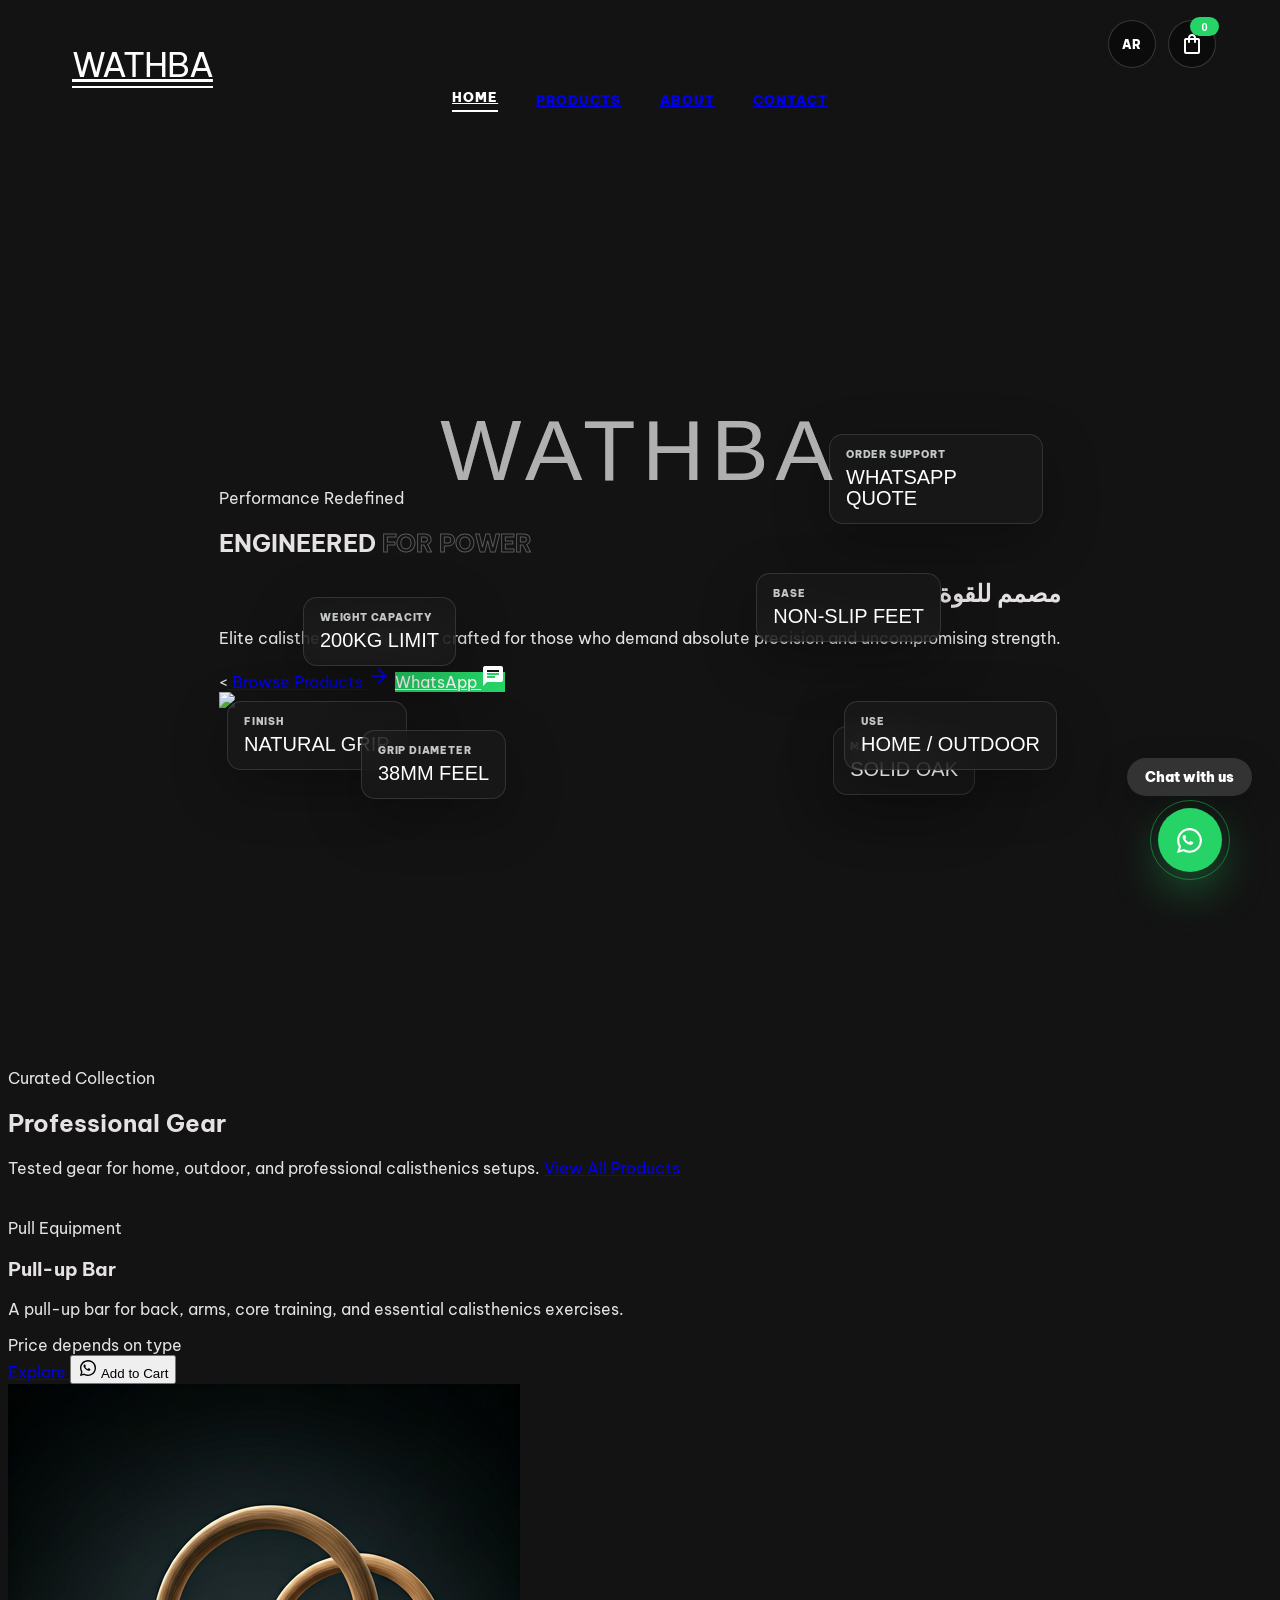
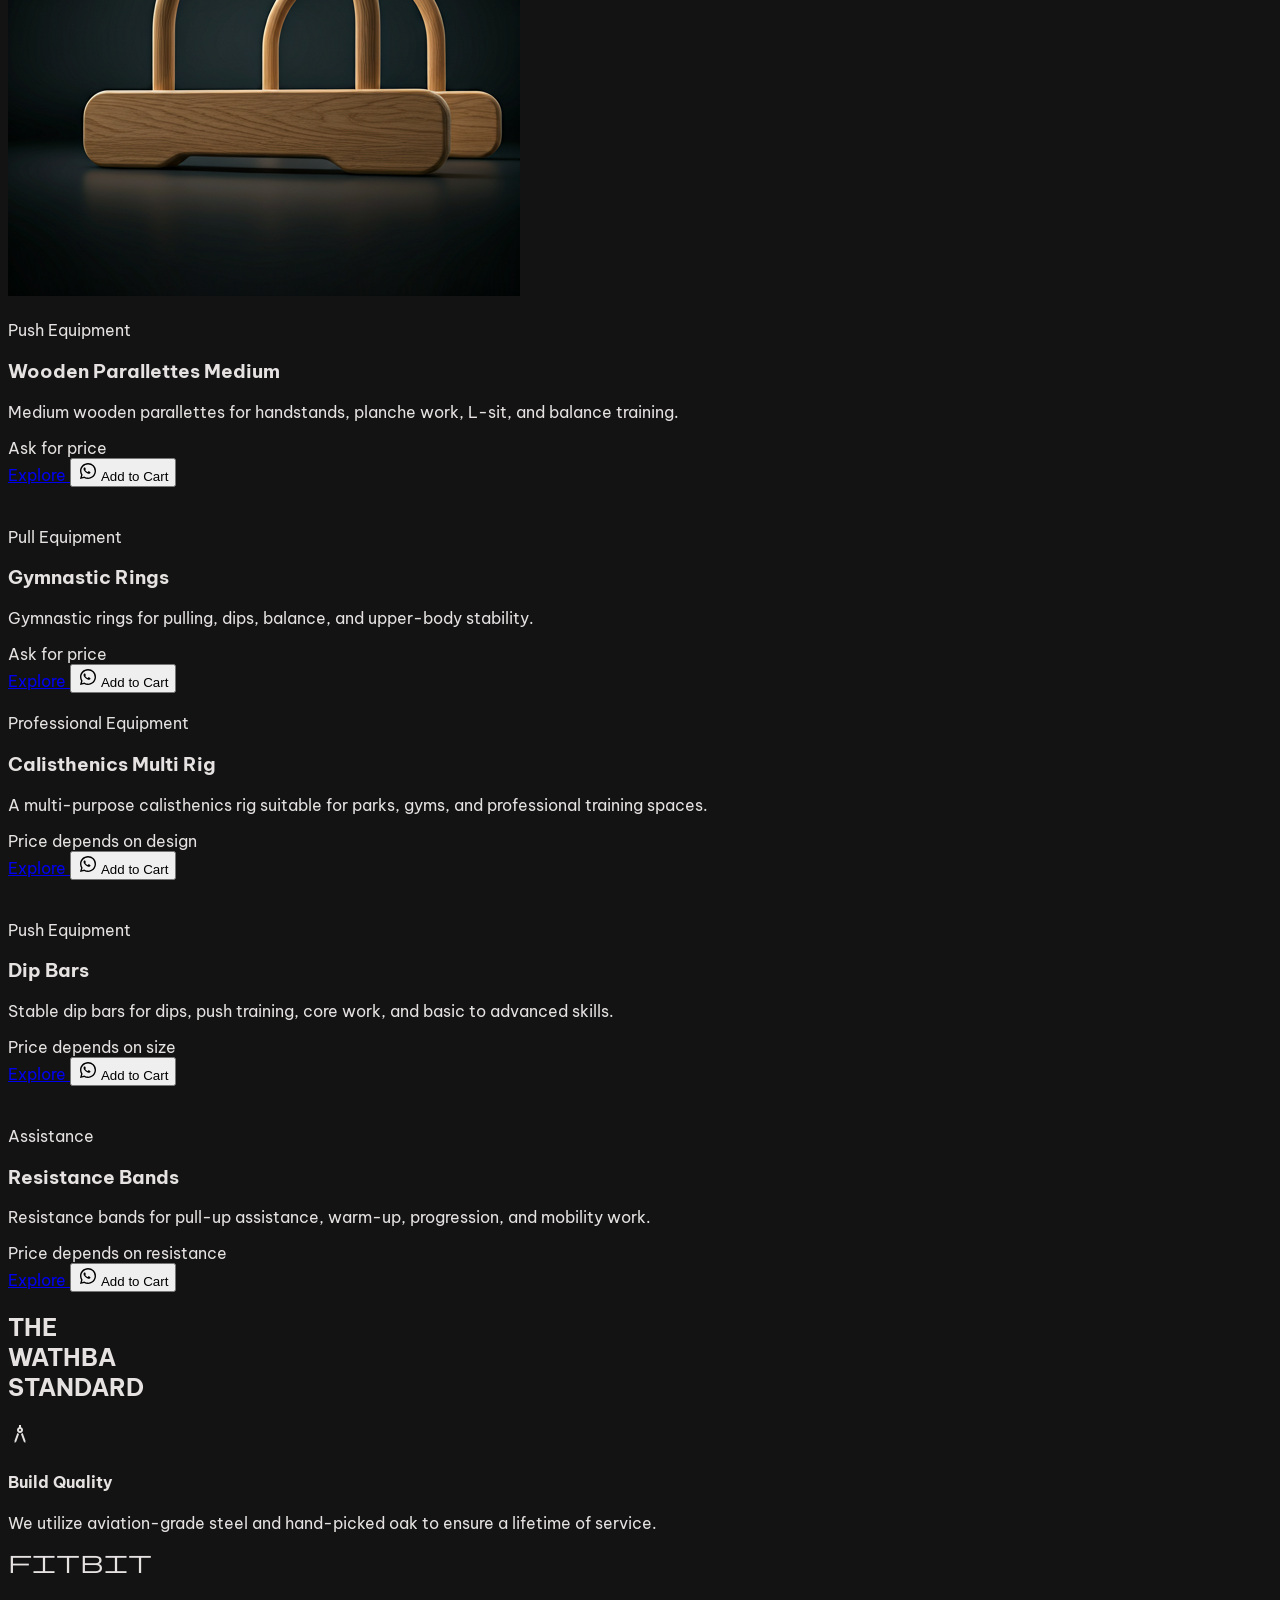
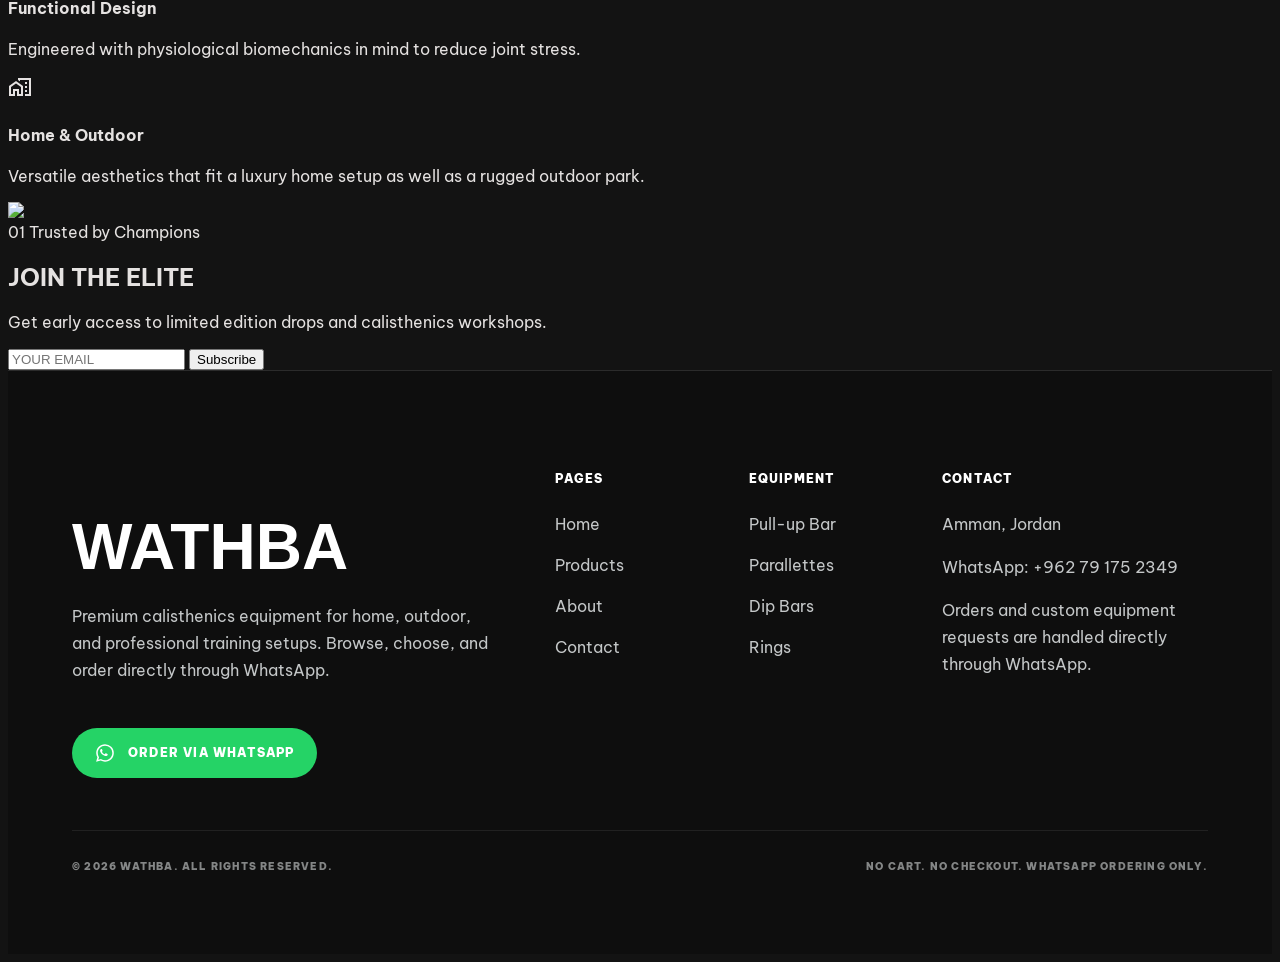
==== commit fb939bb2: "اضافة سبة للموقع" ====
--- a/index.html
+++ b/index.html
@@ -167,6 +167,113 @@
             /* Fallback, would ideally use a proper Arabic Anton-equivalent */
             direction: rtl;
         }
+
+        .hero-stat-layer {
+            position: absolute;
+            inset: 0;
+            z-index: 20;
+            pointer-events: none;
+        }
+
+        .hero-stat-card {
+            position: absolute;
+            max-width: 180px;
+            padding: 14px 16px;
+            border-radius: 14px;
+            background: rgba(26, 26, 26, 0.72);
+            border: 1px solid rgba(255, 255, 255, 0.12);
+            backdrop-filter: blur(20px);
+            -webkit-backdrop-filter: blur(20px);
+            box-shadow: 0 18px 55px rgba(0, 0, 0, 0.28);
+        }
+
+        .hero-stat-card span:first-child {
+            font-family: 'Be Vietnam Pro', sans-serif;
+            font-size: 10px;
+            line-height: 1.2;
+            color: #c4c7c8;
+            display: block;
+            margin-bottom: 6px;
+            font-weight: 900;
+            letter-spacing: 0.08em;
+            text-transform: uppercase;
+        }
+
+        .hero-stat-card span:last-child {
+            font-family: 'Anton', sans-serif;
+            font-size: 20px;
+            line-height: 1.05;
+            color: #ffffff;
+            text-transform: uppercase;
+        }
+
+        .hero-stat-material {
+            top: 34px;
+            right: 86px;
+        }
+
+        .hero-stat-capacity {
+            bottom: 46px;
+            left: 84px;
+        }
+
+        .hero-stat-finish {
+            top: 44%;
+            left: 8px;
+        }
+
+        .hero-stat-grip {
+            top: 38px;
+            left: 142px;
+        }
+
+        .hero-stat-base {
+            bottom: 70px;
+            right: 120px;
+        }
+
+        .hero-stat-use {
+            top: 46%;
+            right: 4px;
+        }
+
+        .hero-stat-support {
+            bottom: 188px;
+            right: 18px;
+        }
+
+        @media (max-width: 1024px) {
+            .hero-stat-layer {
+                inset: auto 0 0 0;
+                display: flex;
+                gap: 8px;
+                overflow-x: auto;
+                padding: 0 8px 4px;
+                scrollbar-width: none;
+            }
+
+            .hero-stat-layer::-webkit-scrollbar {
+                display: none;
+            }
+
+            .hero-stat-card {
+                position: relative !important;
+                top: auto !important;
+                right: auto !important;
+                bottom: auto !important;
+                left: auto !important;
+                min-width: 136px;
+                padding: 10px 12px;
+            }
+
+            .hero-stat-card span:first-child {
+                font-size: 8px;
+            }
+
+            .hero-stat-card span:last-child {
+                font-size: 15px;
+            }
+        }
     </style>
     <link rel="stylesheet" href="assets/css/shared-ui.css" />
 </head>
@@ -222,17 +329,18 @@
                         strength.
                     </p>
                     <div class="mt-12 flex flex-wrap gap-4">
-                        <button
+                        <<a href="products.html"
                             class="bg-primary text-surface font-headline-md text-[18px] uppercase px-10 py-4 rounded-full flex items-center gap-3 hover:scale-105 transition-transform active:scale-95">
                             Browse Products
                             <span class="material-symbols-outlined">arrow_forward</span>
-                        </button>
-                        <button
-                            class="border border-primary text-primary font-headline-md text-[18px] uppercase px-10 py-4 rounded-full flex items-center gap-3 hover:bg-primary/10 transition-colors active:scale-95">
-                            WhatsApp
-                            <span class="material-symbols-outlined"
-                                style="font-variation-settings: 'FILL' 1;">chat</span>
-                        </button>
+                            </a>
+
+                            <a href="https://wa.me/962791752349"
+                                class="border border-primary text-primary font-headline-md text-[18px] uppercase px-10 py-4 rounded-full flex items-center gap-3 hover:bg-primary/10 transition-colors active:scale-95">
+                                WhatsApp
+                                <span class="material-symbols-outlined"
+                                    style="font-variation-settings: 'FILL' 1;">chat</span>
+                            </a>
                     </div>
                 </div>
                 <!-- Center: 360 Product Interaction -->
@@ -242,18 +350,41 @@
 
                     </div>
                     <!-- Floating Data Blocks -->
-                    <div class="absolute top-20 right-0 glass-panel p-4 rounded-lg floating z-20">
-                        <span class="font-label-caps text-[10px] text-on-surface-variant block mb-1">MATERIAL</span>
-                        <span class="font-headline-md text-[20px] uppercase">Solid Oak</span>
-                    </div>
-                    <div class="absolute bottom-40 left-0 glass-panel p-4 rounded-lg floating stagger-1 z-20">
-                        <span class="font-label-caps text-[10px] text-on-surface-variant block mb-1">WEIGHT
-                            CAPACITY</span>
-                        <span class="font-headline-md text-[20px] uppercase">200KG LIMIT</span>
-                    </div>
-                    <div class="absolute top-1/2 left-[-40px] glass-panel p-4 rounded-lg floating stagger-2 z-20">
-                        <span class="font-label-caps text-[10px] text-on-surface-variant block mb-1">FINISH</span>
-                        <span class="font-headline-md text-[20px] uppercase">Natural Grip</span>
+                    <div class="hero-stat-layer" aria-hidden="true">
+                        <div class="hero-stat-card hero-stat-material floating">
+                            <span>MATERIAL</span>
+                            <span>Solid Oak</span>
+                        </div>
+
+                        <div class="hero-stat-card hero-stat-capacity floating stagger-1">
+                            <span>WEIGHT CAPACITY</span>
+                            <span>200KG LIMIT</span>
+                        </div>
+
+                        <div class="hero-stat-card hero-stat-finish floating stagger-2">
+                            <span>FINISH</span>
+                            <span>Natural Grip</span>
+                        </div>
+
+                        <div class="hero-stat-card hero-stat-grip floating">
+                            <span>GRIP DIAMETER</span>
+                            <span>38MM FEEL</span>
+                        </div>
+
+                        <div class="hero-stat-card hero-stat-base floating stagger-1">
+                            <span>BASE</span>
+                            <span>Non-slip Feet</span>
+                        </div>
+
+                        <div class="hero-stat-card hero-stat-use floating stagger-2">
+                            <span>USE</span>
+                            <span>Home / Outdoor</span>
+                        </div>
+
+                        <div class="hero-stat-card hero-stat-support floating">
+                            <span>ORDER SUPPORT</span>
+                            <span>WhatsApp Quote</span>
+                        </div>
                     </div>
                     <!-- 360 Product Visual -->
                     <div class="product-360-container w-full h-full flex items-center justify-center">
@@ -269,108 +400,26 @@
         </section>
         <!-- Product Grid Section -->
         <section class="py-32 px-margin-desktop max-w-container-max mx-auto" id="products">
-            <div class="flex justify-between items-end mb-16">
+            <div class="flex flex-col md:flex-row justify-between items-start md:items-end gap-8 mb-16">
                 <div>
-                    <span class="text-primary font-label-caps text-label-caps tracking-widest uppercase">Curated
-                        Collection</span>
-                    <h2 class="font-headline-lg text-headline-lg uppercase mt-2">Professional Gear</h2>
+                    <span class="text-primary font-label-caps text-label-caps tracking-widest uppercase"
+                        data-home-i18n="featuredMini">Curated Collection</span>
+                    <h2 class="font-headline-lg text-headline-lg uppercase mt-2" data-home-i18n="featuredTitle">
+                        Professional Gear</h2>
                 </div>
-                <div class="hidden md:block">
-                    <span class="font-body-md text-body-md text-on-surface-variant max-w-xs block text-right">Tested by
-                        elite athletes to ensure peak performance and durability.</span>
+
+                <div class="flex flex-col md:items-end gap-5">
+                    <span class="font-body-md text-body-md text-on-surface-variant max-w-xs block md:text-right"
+                        data-home-i18n="featuredText">Tested gear for home, outdoor, and professional calisthenics
+                        setups.</span>
+
+                    <a href="products.html"
+                        class="inline-flex items-center justify-center gap-2 border border-outline-variant/40 text-primary px-6 py-3 rounded-full font-label-caps text-label-caps hover:border-primary transition-all"
+                        data-home-i18n="viewAllProducts">View All Products</a>
                 </div>
             </div>
-            <div class="grid grid-cols-1 md:grid-cols-3 lg:grid-cols-3 gap-gutter">
-                <!-- Product Card 1 -->
-                <div
-                    class="group relative aspect-[4/5] bg-surface-container-low overflow-hidden rounded-lg cursor-pointer">
-                    <img class="w-full h-full object-cover grayscale group-hover:grayscale-0 group-hover:scale-110 transition-all duration-700 opacity-60 group-hover:opacity-100"
-                        data-alt="A heavy-duty steel outdoor pull-up bar station in a minimalist industrial setting. The metal has a matte black powder-coated finish. High-contrast lighting emphasizes the muscular form of the equipment against a dark background, evoking a sense of raw power and elite athletic training environments. The overall tone is professional and premium."
-                        src="https://lh3.googleusercontent.com/aida-public/[base64]" />
-                    <div class="absolute inset-0 bg-gradient-to-t from-black/90 via-transparent to-transparent"></div>
-                    <div class="absolute bottom-0 left-0 p-8 w-full">
-                        <span class="font-label-caps text-label-caps text-primary/60 uppercase">Elite Series</span>
-                        <h3 class="font-headline-md text-headline-md uppercase mt-1">Pull-up Bar</h3>
-                        <div
-                            class="mt-4 flex items-center justify-between opacity-0 group-hover:opacity-100 transition-opacity duration-300">
-                            <span class="font-headline-md text-[20px]">JOD 850</span>
-                            <span class="material-symbols-outlined text-primary">add_circle</span>
-                        </div>
-                    </div>
-                </div>
-                <!-- Product Card 2 -->
-                <div
-                    class="group relative aspect-[4/5] bg-surface-container-low overflow-hidden rounded-lg cursor-pointer">
-                    <img class="w-full h-full object-cover grayscale group-hover:grayscale-0 group-hover:scale-110 transition-all duration-700 opacity-60 group-hover:opacity-100"
-                        data-alt="Professional gymnastics rings made of high-quality birch wood with heavy-duty black nylon straps. The rings are hanging in a vast minimalist training hall with dark walls and focused spotlights. The composition focuses on the texture of the wood and the strength of the straps. The visual style is editorial, high-contrast, and focused on physical excellence."
-                        src="https://lh3.googleusercontent.com/aida-public/[base64]" />
-                    <div class="absolute inset-0 bg-gradient-to-t from-black/90 via-transparent to-transparent"></div>
-                    <div class="absolute bottom-0 left-0 p-8 w-full">
-                        <span class="font-label-caps text-label-caps text-primary/60 uppercase">Pro Gymnastics</span>
-                        <h3 class="font-headline-md text-headline-md uppercase mt-1">Gymnastic Rings</h3>
-                        <div
-                            class="mt-4 flex items-center justify-between opacity-0 group-hover:opacity-100 transition-opacity duration-300">
-                            <span class="font-headline-md text-[20px]">JOD 350</span>
-                            <span class="material-symbols-outlined text-primary">add_circle</span>
-                        </div>
-                    </div>
-                </div>
-                <!-- Product Card 3 -->
-                <div
-                    class="group relative aspect-[4/5] bg-surface-container-low overflow-hidden rounded-lg cursor-pointer">
-                    <img class="w-full h-full object-cover grayscale group-hover:grayscale-0 group-hover:scale-110 transition-all duration-700 opacity-60 group-hover:opacity-100"
-                        data-alt="A multi-rig calisthenics station featuring various levels of bars and dip stations. The structure is made from matte black industrial steel. The background is a clean minimalist modern warehouse gym with dramatic shadows and sharp lines. The image is captured in a high-fashion athletic editorial style, emphasizing architectural strength and performance utility."
-                        src="https://lh3.googleusercontent.com/aida-public/[base64]" />
-                    <div class="absolute inset-0 bg-gradient-to-t from-black/90 via-transparent to-transparent"></div>
-                    <div class="absolute bottom-0 left-0 p-8 w-full">
-                        <span class="font-label-caps text-label-caps text-primary/60 uppercase">Structure</span>
-                        <h3 class="font-headline-md text-headline-md uppercase mt-1">Calisthenics Multi Rig</h3>
-                        <div
-                            class="mt-4 flex items-center justify-between opacity-0 group-hover:opacity-100 transition-opacity duration-300">
-                            <span class="font-headline-md text-[20px]">JOD 4,200</span>
-                            <span class="material-symbols-outlined text-primary">add_circle</span>
-                        </div>
-                    </div>
-                </div>
-                <!-- Row 2: Secondary Items -->
-                <div
-                    class="md:col-span-1 p-8 glass-panel rounded-lg flex flex-col justify-between group hover:border-primary/50 transition-colors">
-                    <div>
-                        <h4 class="font-headline-md text-[24px] uppercase">Dip Bars</h4>
-                        <p class="text-on-surface-variant text-body-md mt-2">Maximum stability for advanced levers.</p>
-                    </div>
-                    <div class="mt-8 flex items-center justify-between">
-                        <span class="font-label-caps text-label-caps text-primary">Explore More</span>
-                        <span
-                            class="material-symbols-outlined group-hover:translate-x-2 transition-transform">arrow_forward</span>
-                    </div>
-                </div>
-                <div
-                    class="md:col-span-1 p-8 glass-panel rounded-lg flex flex-col justify-between group hover:border-primary/50 transition-colors">
-                    <div>
-                        <h4 class="font-headline-md text-[24px] uppercase">Steel Bars</h4>
-                        <p class="text-on-surface-variant text-body-md mt-2">Weather-proof coating for outdoor mastery.
-                        </p>
-                    </div>
-                    <div class="mt-8 flex items-center justify-between">
-                        <span class="font-label-caps text-label-caps text-primary">Explore More</span>
-                        <span
-                            class="material-symbols-outlined group-hover:translate-x-2 transition-transform">arrow_forward</span>
-                    </div>
-                </div>
-                <div
-                    class="md:col-span-1 p-8 glass-panel rounded-lg flex flex-col justify-between group hover:border-primary/50 transition-colors">
-                    <div>
-                        <h4 class="font-headline-md text-[24px] uppercase">Resistance Bands</h4>
-                        <p class="text-on-surface-variant text-body-md mt-2">Premium latex for progressive load.</p>
-                    </div>
-                    <div class="mt-8 flex items-center justify-between">
-                        <span class="font-label-caps text-label-caps text-primary">Explore More</span>
-                        <span
-                            class="material-symbols-outlined group-hover:translate-x-2 transition-transform">arrow_forward</span>
-                    </div>
-                </div>
-            </div>
+
+            <div class="grid grid-cols-1 md:grid-cols-2 lg:grid-cols-3 gap-gutter" id="homeFeaturedProducts"></div>
         </section>
         <!-- Why Choose Section -->
         <section class="bg-surface-container-lowest py-32 px-margin-desktop overflow-hidden" id="about">
@@ -503,9 +552,9 @@
                 },
 
                 ar: {
-                    heroMini: "أداء بمعيار جديد",
-                    heroLine1: "مصممة",
-                    heroLine2: "للقوة",
+                    heroLine1: "ENGINEERED",
+                    heroLine2: "FOR POWER",
+                    heroArabic: "مصمم للقوة",
                     heroArabic: "معدات كاليسثنكس احترافية",
                     heroText: "معدات كاليسثنكس مختارة للاعبين الذين يريدون جودة عالية، ثبات قوي، وتجربة تدريب عملية.",
                     browse: "تصفح المنتجات",
@@ -518,7 +567,7 @@
                     finishLabel: "التشطيب",
                     finishValue: "قبضة طبيعية",
 
-                    standardTitle: "معيار<br />WATHBA<br />للجودة",
+                    standardTitle: "THE<br />WATHBA<br />STANDARD",
                     qualityTitle: "جودة التصنيع",
                     qualityText: "نختار خامات قوية وتصميمات عملية لتناسب التدريب اليومي والاستخدام الطويل.",
                     designTitle: "تصميم عملي",
@@ -528,7 +577,7 @@
                     trusted: "اختيار الرياضيين الجادين",
 
                     ctaMini: "محتاج مساعدة بالاختيار؟",
-                    ctaTitle: "جهّز مكان تدريبك",
+                    ctaTitle: "BUILD YOUR SETUP",
                     ctaText: "احكِ لنا مستواك، المساحة المتوفرة، وهدفك، ونساعدك تختار معدات الكاليستنكس المناسبة عبر واتساب.",
                     ctaBrowse: "تصفح المنتجات",
                     ctaWhatsapp: "راسلنا واتساب"
@@ -621,6 +670,70 @@
                     document.querySelector("#about")?.classList.remove("wathba-ar-text");
                     document.querySelector(".wathba-final-cta")?.classList.remove("wathba-ar-text");
                 }
+                /* Static Product Grid Section Translation */
+                const oldProductsSection = document.querySelector("#products");
+
+                if (oldProductsSection) {
+                    const miniTitle = oldProductsSection.querySelector(".flex.justify-between span.text-primary");
+                    const sideText = oldProductsSection.querySelector(".hidden.md\\:block span");
+
+                    if (miniTitle) {
+                        miniTitle.textContent = lang === "ar" ? "مجموعة مختارة" : "Curated Collection";
+                    }
+
+                    if (sideText) {
+                        sideText.textContent =
+                            lang === "ar"
+                                ? "معدات مختارة بعناية لتدريب قوي وثابت واستخدام طويل."
+                                : "Tested by elite athletes to ensure peak performance and durability.";
+                    }
+
+                    const smallCards = oldProductsSection.querySelectorAll(".glass-panel");
+
+                    const cardTranslations = {
+                        ar: [
+                            {
+                                desc: "ثبات عالي لتدريبات الديبس والمهارات المتقدمة.",
+                                action: "استكشف أكثر"
+                            },
+                            {
+                                desc: "طلاء مقاوم للعوامل الخارجية وتجهيزات قوية.",
+                                action: "استكشف أكثر"
+                            },
+                            {
+                                desc: "حبال مقاومة تساعدك في التدرج والإحماء والتمرين.",
+                                action: "استكشف أكثر"
+                            }
+                        ],
+                        en: [
+                            {
+                                desc: "Maximum stability for advanced levers.",
+                                action: "Explore More"
+                            },
+                            {
+                                desc: "Weather-proof coating for outdoor mastery.",
+                                action: "Explore More"
+                            },
+                            {
+                                desc: "Premium latex for progressive load.",
+                                action: "Explore More"
+                            }
+                        ]
+                    };
+
+                    smallCards.forEach((card, index) => {
+                        const desc = card.querySelector("p");
+                        const action = card.querySelector(".font-label-caps.text-label-caps.text-primary");
+
+                        if (desc && cardTranslations[lang][index]) {
+                            desc.textContent = cardTranslations[lang][index].desc;
+                        }
+
+                        if (action && cardTranslations[lang][index]) {
+                            action.textContent = cardTranslations[lang][index].action;
+                        }
+                    });
+                }
             }
 
             document.addEventListener("DOMContentLoaded", applyHomePageTranslation);
@@ -628,6 +741,9 @@
         })();
     </script>
     <!-- WATHBA_HOME_PAGE_TRANSLATION_END -->
+    <script src="assets/js/products-data.js"></script>
+    <script src="assets/js/whatsapp.js"></script>
+    <script src="assets/js/main.js"></script>
     <script src="assets/js/shared-ui.js"></script>
 </body>
 
--- a/assets/css/shared-ui.css
+++ b/assets/css/shared-ui.css
@@ -1,3 +1,14 @@
+html,
+body {
+  background: #131313 !important;
+  color: #e5e2e1 !important;
+}
+
+html.dark,
+html.dark body {
+  background: #131313 !important;
+}
+
 /* =========================
    WATHBA Shared UI
    Mobile First / WhatsApp Only
@@ -712,4 +723,378 @@
   body:not(:has(#home)) main.pt-32 {
     padding-top: 110px !important;
   }
+}
+
+/* =========================
+   WATHBA NAVBAR ALIGNMENT FIX
+   يخلي النافبار ثابت بنفس المكان بكل الصفحات
+========================= */
+
+@media (min-width: 1025px) {
+
+  nav.fixed>div,
+  header.fixed>div,
+  header.fixed>nav {
+    position: relative !important;
+  }
+
+  nav.fixed .hidden.md\:flex,
+  header.fixed .hidden.md\:flex,
+  nav.fixed .hidden.md\:flex.items-center,
+  header.fixed .hidden.md\:flex.items-center {
+    position: absolute !important;
+    left: 50% !important;
+    transform: translateX(-50%) !important;
+    display: flex !important;
+    align-items: center !important;
+    justify-content: center !important;
+    gap: 32px !important;
+    margin: 0 !important;
+    padding: 0 !important;
+    white-space: nowrap !important;
+  }
+
+  nav.fixed a,
+  header.fixed a {
+    white-space: nowrap !important;
+  }
+
+  nav.fixed .font-headline-md,
+  header.fixed .font-headline-md {
+    flex: 0 0 auto !important;
+  }
+}
+
+/* WATHBA NAV + ARABIC + CART FIX */
+
+@media (min-width: 1025px) {
+
+  nav.fixed,
+  header.fixed {
+    min-height: 88px !important;
+  }
+
+  nav.fixed>div,
+  header.fixed>div,
+  header.fixed>nav {
+    min-height: 88px !important;
+    padding-top: 16px !important;
+    padding-bottom: 16px !important;
+    padding-left: 64px !important;
+    padding-right: 190px !important;
+    display: flex !important;
+    align-items: center !important;
+  }
+
+  nav.fixed .hidden.md\:flex,
+  header.fixed .hidden.md\:flex,
+  nav.fixed .hidden.md\:flex.items-center,
+  header.fixed .hidden.md\:flex.items-center,
+  nav.fixed .hidden.md\:flex.gap-8,
+  header.fixed .hidden.md\:flex.gap-8 {
+    position: absolute !important;
+    left: 50% !important;
+    transform: translateX(-50%) !important;
+    display: flex !important;
+    align-items: center !important;
+    justify-content: center !important;
+    gap: 38px !important;
+    margin: 0 !important;
+    padding: 0 !important;
+    white-space: nowrap !important;
+  }
+
+  nav.fixed .hidden.md\:flex a,
+  header.fixed .hidden.md\:flex a,
+  nav.fixed a.font-label-caps,
+  header.fixed a.font-label-caps {
+    font-family: "Be Vietnam Pro", sans-serif !important;
+    font-size: 13px !important;
+    line-height: 18px !important;
+    letter-spacing: 0.08em !important;
+    font-weight: 900 !important;
+    text-transform: none !important;
+  }
+
+  html[data-wathba-lang="en"] nav.fixed .hidden.md\:flex a,
+  html[data-wathba-lang="en"] header.fixed .hidden.md\:flex a {
+    text-transform: uppercase !important;
+  }
+
+  nav.fixed .font-headline-md,
+  header.fixed .font-headline-md,
+  .wathba-logo {
+    font-size: 34px !important;
+    line-height: 1 !important;
+    letter-spacing: -0.03em !important;
+  }
+
+  .wathba-top-tools {
+    top: 20px !important;
+    right: 64px !important;
+  }
+}
+
+html[data-wathba-lang="ar"] .font-body-md,
+html[data-wathba-lang="ar"] .text-body-md,
+html[data-wathba-lang="ar"] p.font-body-md,
+html[data-wathba-lang="ar"] .desc {
+  font-size: 18px !important;
+  line-height: 1.9 !important;
+}
+
+html[data-wathba-lang="ar"] .font-body-lg,
+html[data-wathba-lang="ar"] .text-body-lg,
+html[data-wathba-lang="ar"] p.font-body-lg {
+  font-size: 20px !important;
+  line-height: 2 !important;
+}
+
+html[data-wathba-lang="ar"] .font-label-caps,
+html[data-wathba-lang="ar"] .text-label-caps,
+html[data-wathba-lang="ar"] button.font-label-caps,
+html[data-wathba-lang="ar"] a.font-label-caps,
+html[data-wathba-lang="ar"] nav.fixed a,
+html[data-wathba-lang="ar"] header.fixed a {
+  font-size: 14px !important;
+  line-height: 1.7 !important;
+  letter-spacing: 0 !important;
+  font-weight: 900 !important;
+}
+
+.home-product-card .home-product-overlay {
+  opacity: 0;
+  transition: opacity 0.3s ease;
+}
+
+.home-product-card:hover .home-product-overlay {
+  opacity: 1;
+}
+
+.home-product-fallback::after {
+  content: "WATHBA";
+  position: absolute;
+  inset: 0;
+  display: grid;
+  place-items: center;
+  font-family: "Anton", sans-serif;
+  font-size: clamp(42px, 7vw, 86px);
+  letter-spacing: 0.08em;
+  color: rgba(255, 255, 255, 0.2);
+}
+
+.home-wa-svg {
+  width: 20px;
+  height: 20px;
+  fill: currentColor;
+}
+
+.wathba-cart-toggle {
+  position: relative;
+  width: 48px;
+  min-width: 48px;
+  height: 48px;
+  border-radius: 999px;
+  border: 1px solid rgba(255, 255, 255, 0.18);
+  background: rgba(10, 10, 10, 0.78);
+  color: #ffffff;
+  display: inline-flex;
+  align-items: center;
+  justify-content: center;
+  cursor: pointer;
+}
+
+.wathba-cart-count {
+  position: absolute;
+  top: -4px;
+  right: -4px;
+  min-width: 19px;
+  height: 19px;
+  padding: 0 5px;
+  border-radius: 999px;
+  background: #25d366;
+  color: #ffffff;
+  font-size: 11px;
+  font-weight: 900;
+  display: inline-flex;
+  align-items: center;
+  justify-content: center;
+}
+
+.wathba-cart-drawer {
+  position: fixed;
+  inset: 0;
+  z-index: 1000000;
+  pointer-events: none;
+}
+
+.wathba-cart-drawer.open {
+  pointer-events: auto;
+}
+
+.wathba-cart-backdrop {
+  position: absolute;
+  inset: 0;
+  background: rgba(0, 0, 0, 0.62);
+}
+
+.wathba-cart-panel {
+  position: absolute;
+  top: 0;
+  right: 0;
+  width: min(440px, 100%);
+  height: 100%;
+  background: #0b0b0b;
+  color: #ffffff;
+  border-left: 1px solid rgba(255, 255, 255, 0.12);
+  transform: translateX(105%);
+  transition: 0.3s ease;
+  display: flex;
+  flex-direction: column;
+}
+
+.wathba-cart-drawer.open .wathba-cart-panel {
+  transform: translateX(0);
+}
+
+.wathba-cart-header,
+.wathba-cart-footer {
+  padding: 22px;
+  border-bottom: 1px solid rgba(255, 255, 255, 0.1);
+}
+
+.wathba-cart-footer {
+  border-bottom: 0;
+  border-top: 1px solid rgba(255, 255, 255, 0.1);
+}
+
+.wathba-cart-body {
+  flex: 1;
+  overflow-y: auto;
+  padding: 18px;
+  display: grid;
+  gap: 12px;
+  align-content: start;
+}
+
+.wathba-cart-item {
+  border: 1px solid rgba(255, 255, 255, 0.12);
+  background: #141414;
+  border-radius: 18px;
+  padding: 16px;
+}
+
+.wathba-cart-item h4 {
+  margin: 0 0 6px;
+  font-size: 18px;
+  font-weight: 900;
+}
+
+.wathba-cart-item p {
+  margin: 0 0 8px;
+  color: #c4c7c8;
+  font-size: 13px;
+}
+
+.wathba-cart-controls {
+  display: flex;
+  gap: 8px;
+  align-items: center;
+  margin-top: 12px;
+}
+
+.wathba-cart-controls button,
+.wathba-cart-close,
+.wathba-cart-clear {
+  border: 1px solid rgba(255, 255, 255, 0.14);
+  background: #161616;
+  color: #ffffff;
+  border-radius: 999px;
+  padding: 8px 12px;
+  cursor: pointer;
+}
+
+.wathba-cart-footer textarea {
+  width: 100%;
+  border: 1px solid rgba(255, 255, 255, 0.14);
+  background: #141414;
+  color: #ffffff;
+  border-radius: 14px;
+  padding: 12px 14px;
+  resize: vertical;
+  margin-top: 10px;
+}
+
+.wathba-cart-order {
+  width: 100%;
+  margin-top: 14px;
+  min-height: 54px;
+  border: 0;
+  border-radius: 999px;
+  background: #25d366;
+  color: #ffffff;
+  font-weight: 900;
+  cursor: pointer;
+}
+
+.wathba-cart-empty {
+  border: 1px dashed rgba(255, 255, 255, 0.18);
+  border-radius: 18px;
+  padding: 28px;
+  color: #c4c7c8;
+  text-align: center;
+}
+
+@media (max-width: 1024px) {
+
+  .wathba-lang-btn,
+  .wathba-menu-toggle,
+  .wathba-cart-toggle {
+    width: 42px !important;
+    min-width: 42px !important;
+    height: 42px !important;
+  }
+
+  nav>div,
+  header>nav,
+  header>div {
+    padding-right: 158px !important;
+  }
+
+  .home-product-actions,
+  .product-card-bottom {
+    flex-direction: column !important;
+    align-items: stretch !important;
+  }
+
+  .home-product-actions>div,
+  .product-card-actions {
+    width: 100% !important;
+    flex-direction: column !important;
+    align-items: stretch !important;
+  }
+
+  .home-product-actions a,
+  .home-product-actions button,
+  .product-card-actions a,
+  .product-card-actions button {
+    width: 100% !important;
+  }
+}
+
+/* FIX: remove cart page dimming */
+.wathba-cart-drawer {
+  opacity: 0 !important;
+  visibility: hidden !important;
+  pointer-events: none !important;
+}
+
+.wathba-cart-drawer.open {
+  opacity: 1 !important;
+  visibility: visible !important;
+  pointer-events: auto !important;
+}
+
+.wathba-cart-backdrop {
+  background: transparent !important;
 }
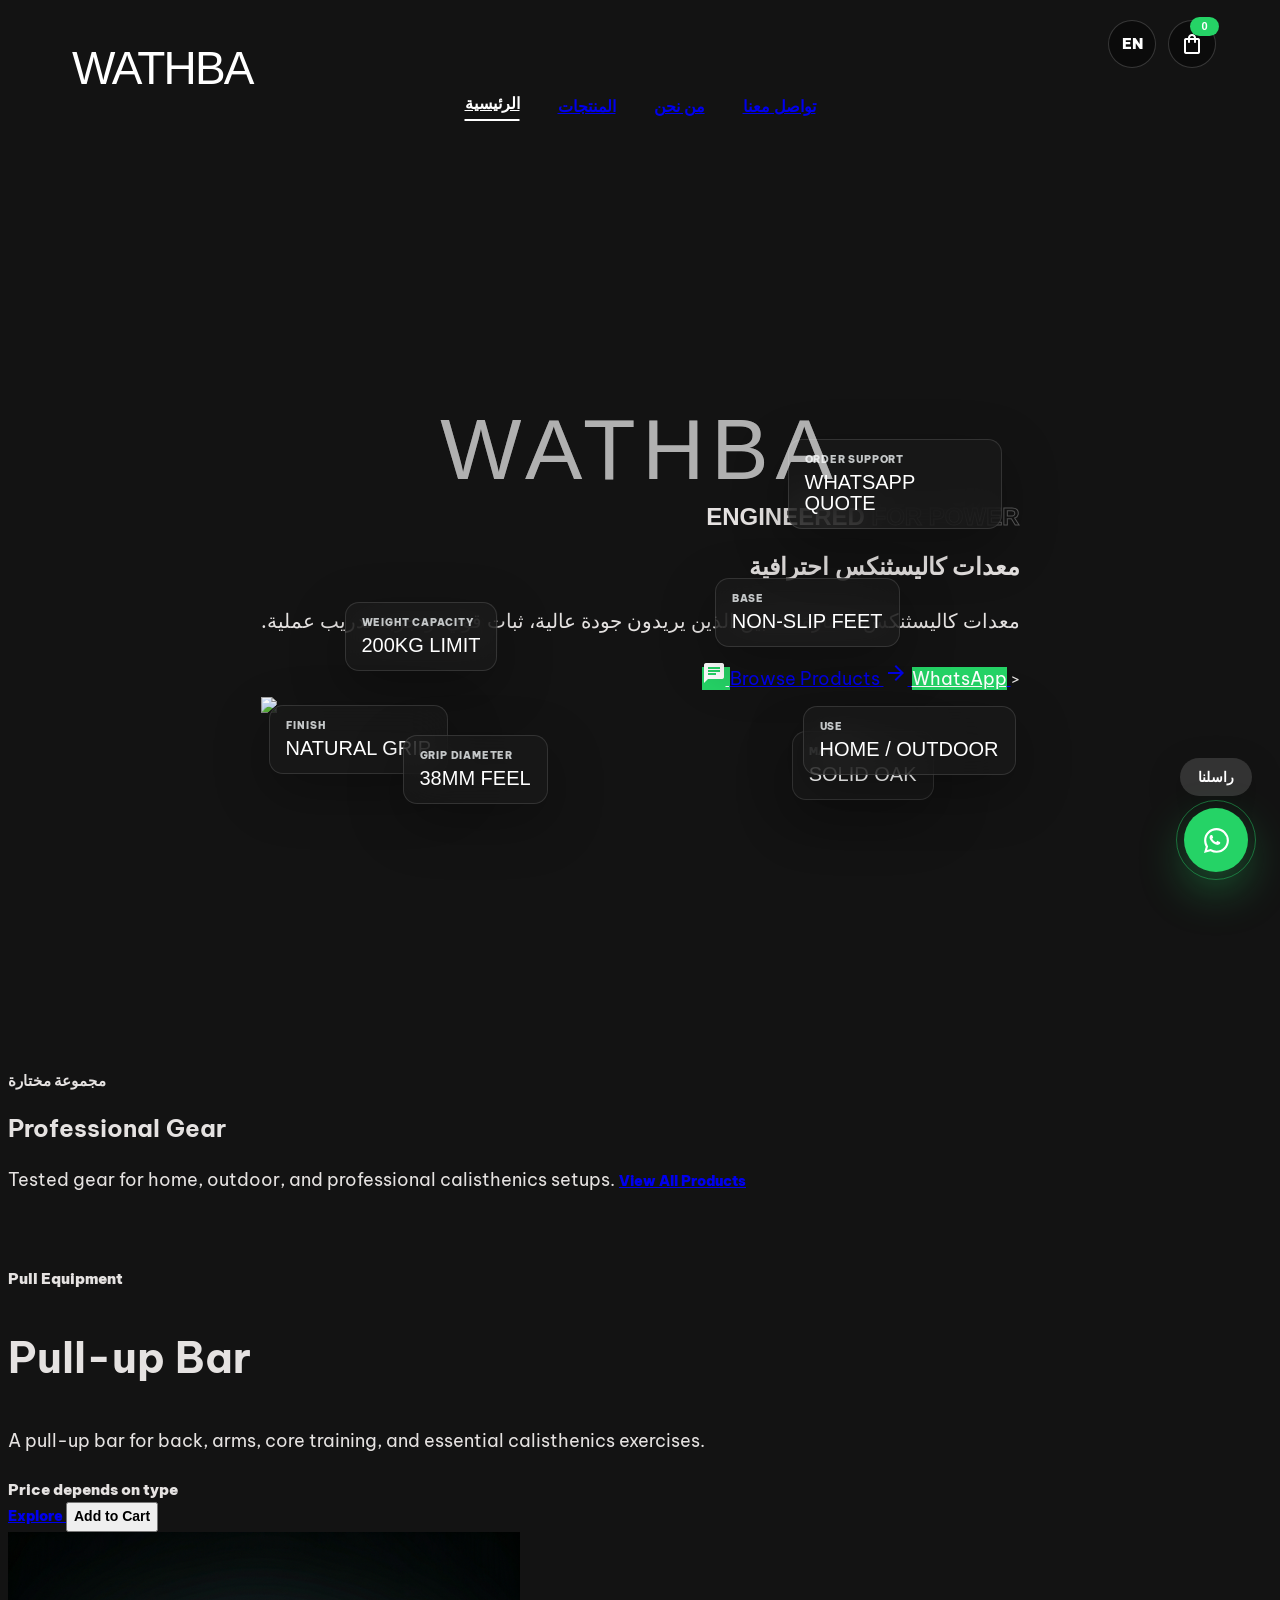
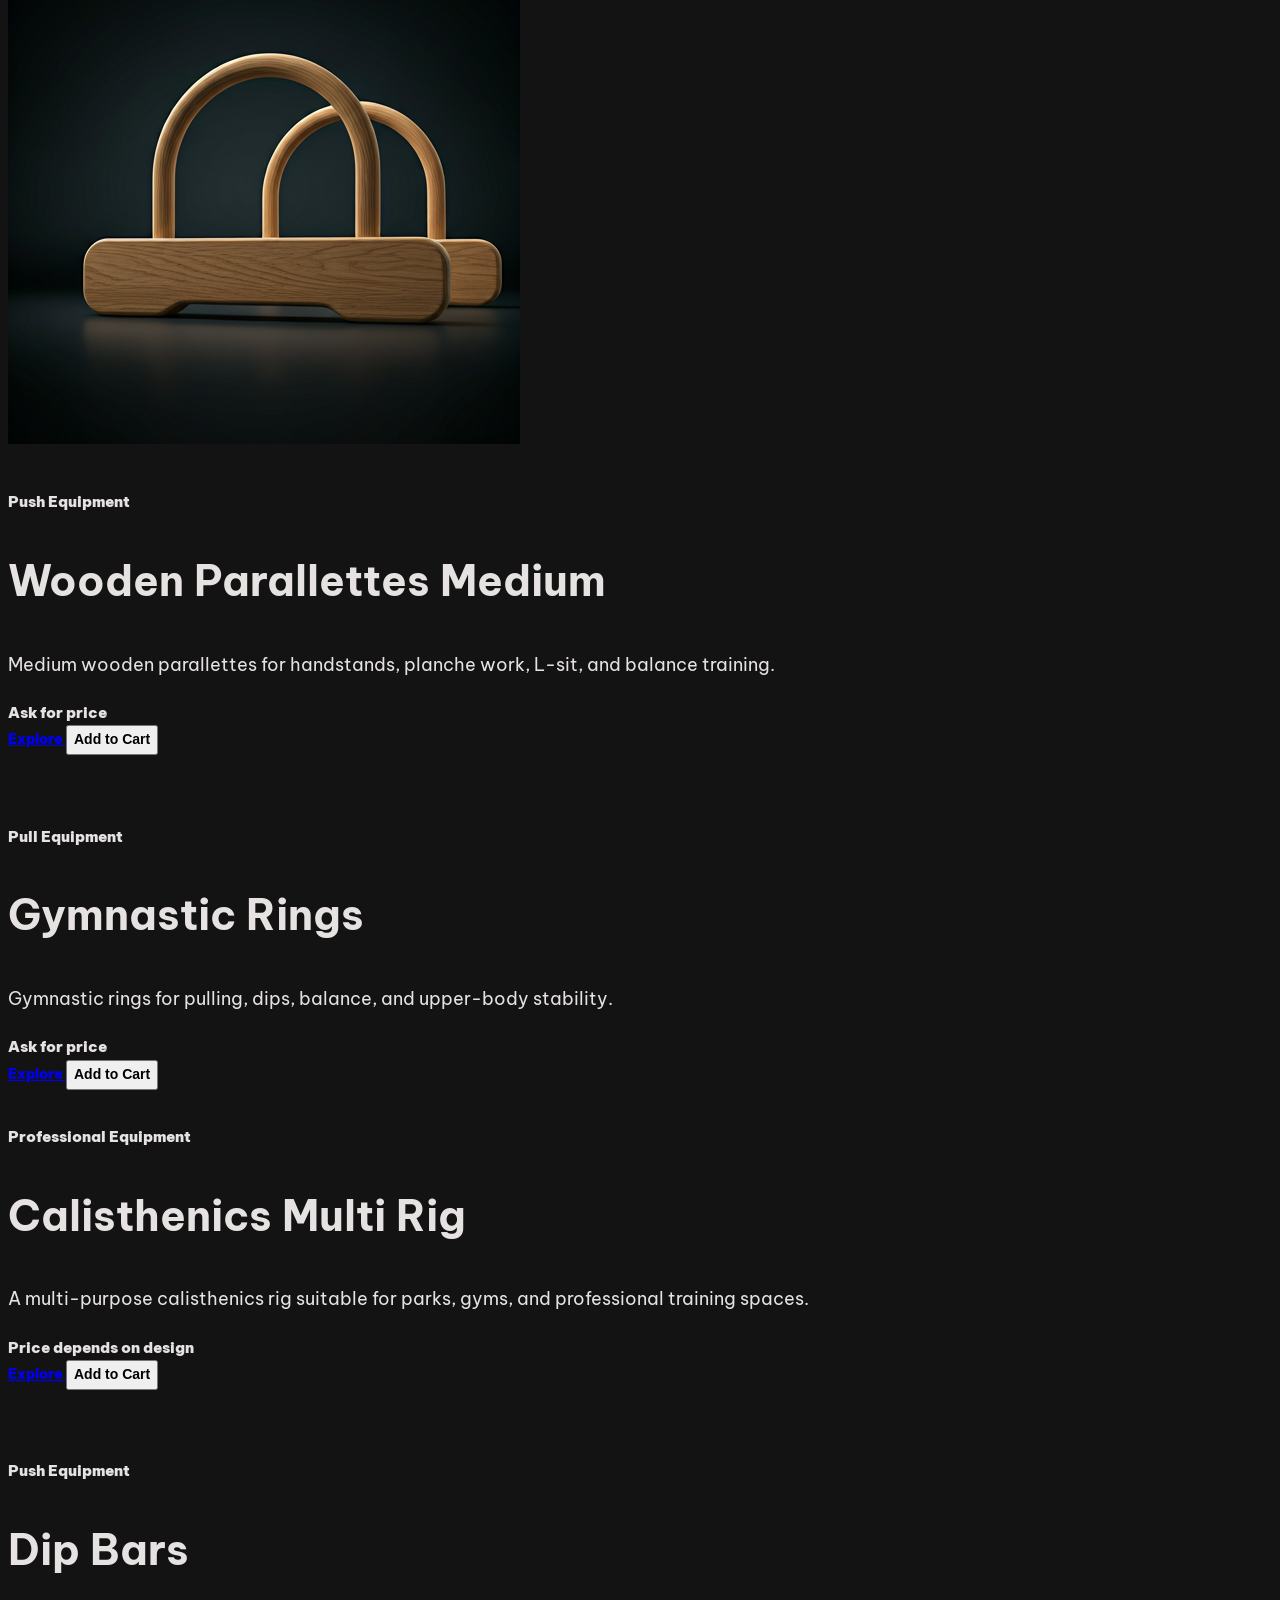
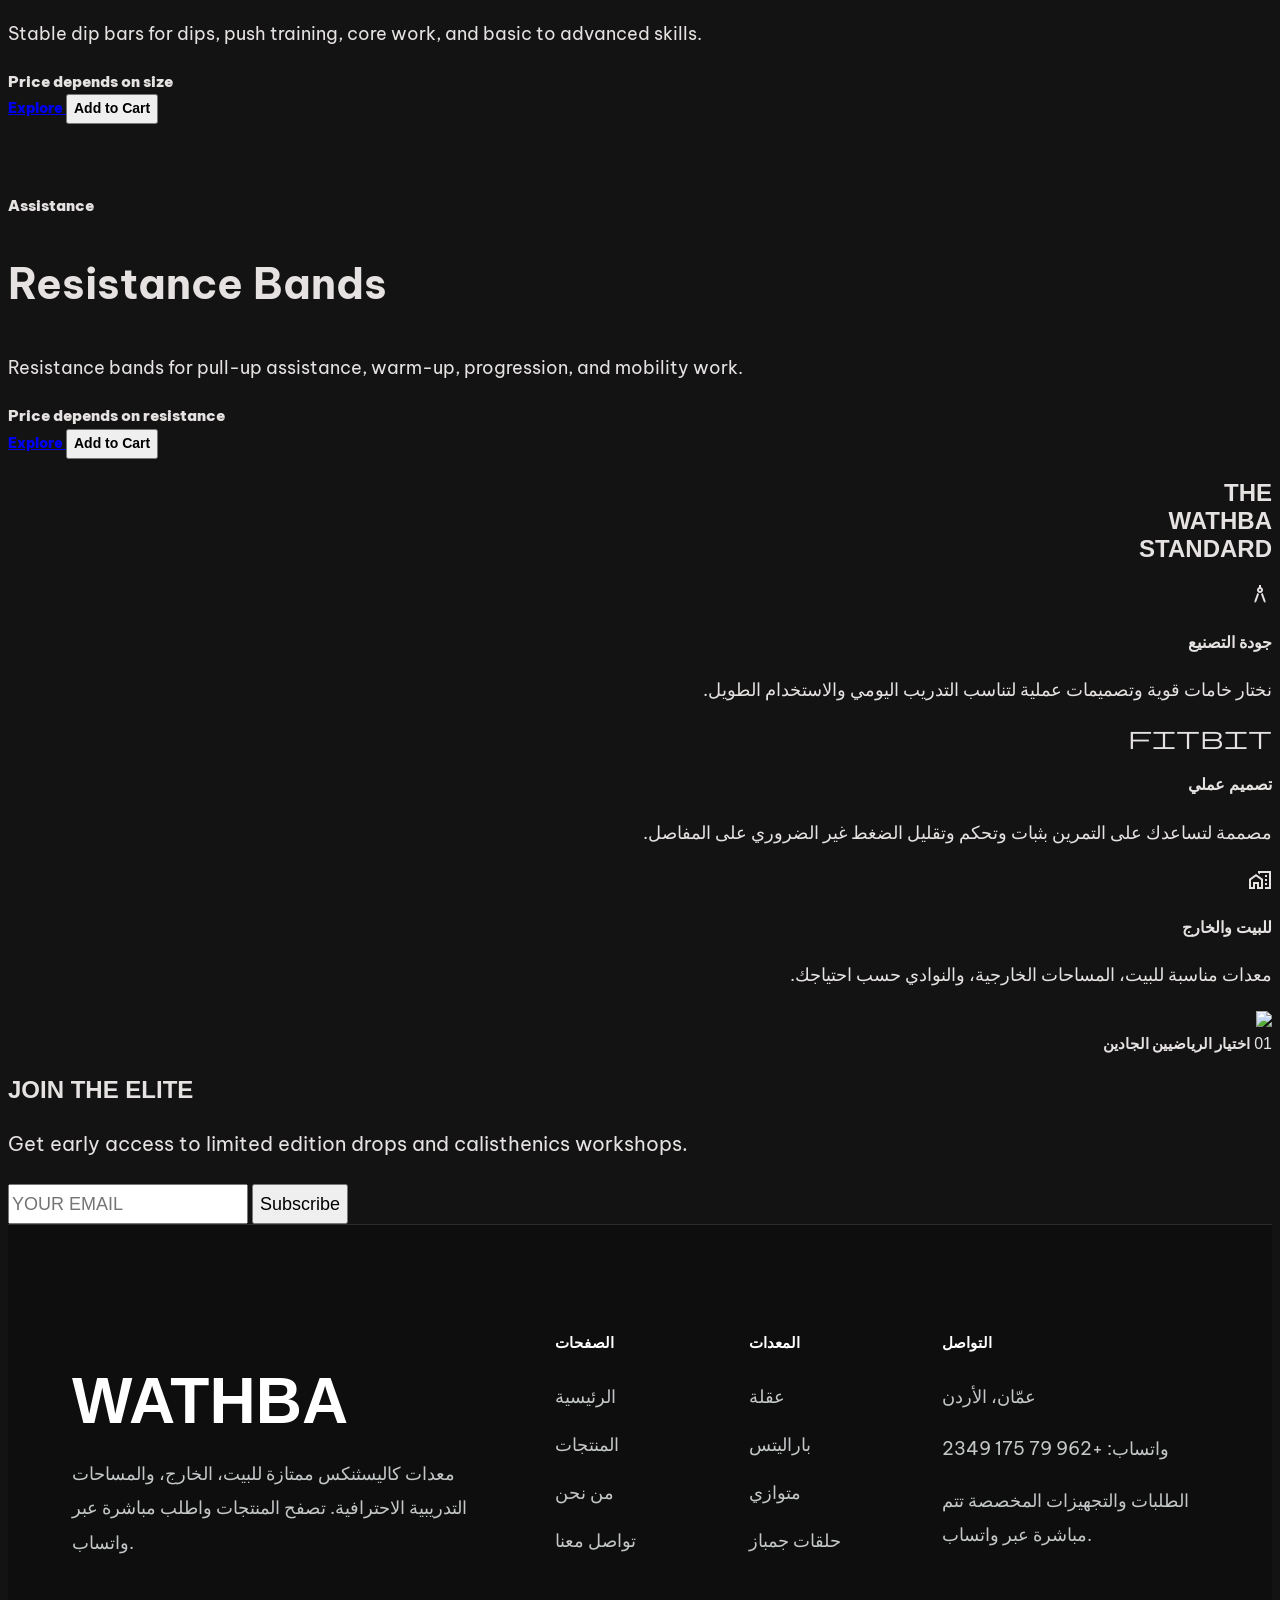
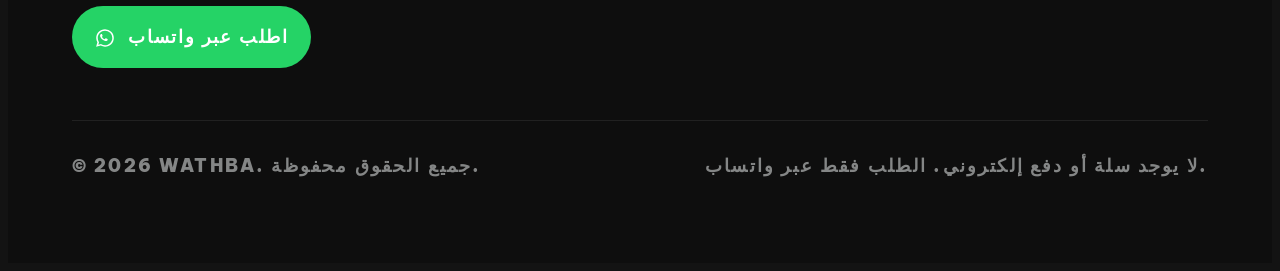
==== commit 321246a8: "تعديلات السلة 3" ====
--- a/index.html
+++ b/index.html
@@ -6,6 +6,14 @@
     <meta charset="utf-8" />
     <meta content="width=device-width, initial-scale=1.0" name="viewport" />
     <title>WATHBA | Premium Calisthenics Equipment</title>
+    <script>
+        (function () {
+            var lang = localStorage.getItem("wathbaLang") || "ar";
+            document.documentElement.lang = lang;
+            document.documentElement.dataset.wathbaLang = lang;
+            document.documentElement.classList.add("wathba-ui-loading");
+        })();
+    </script>
     <link
         href="https://fonts.googleapis.com/css2?family=Anton&amp;family=Be+Vietnam+Pro:wght@400;500;700&amp;display=swap"
         rel="stylesheet" />
@@ -283,7 +291,9 @@
     <nav class="fixed top-0 left-0 w-full z-50 bg-surface/80 backdrop-blur-xl border-b border-outline-variant/10">
         <div class="flex justify-between items-center w-full px-margin-desktop py-4 max-w-container-max mx-auto">
             <div class="flex items-center gap-12">
-                <a class="font-headline-md text-headline-md uppercase tracking-tighter text-primary" href="#">WATHBA</a>
+                <div class="font-headline-md text-headline-md uppercase tracking-tighter text-primary">
+                    WATHBA
+                </div>
                 <div class="hidden md:flex items-center gap-8">
                     <a class="font-label-caps text-label-caps text-primary border-b-2 border-primary pb-1"
                         href="index.html">Home</a>
@@ -296,10 +306,6 @@
                 </div>
             </div>
             <div class="flex items-center gap-6">
-                <span
-                    class="material-symbols-outlined text-primary cursor-pointer hover:opacity-80 transition-all duration-300">language</span>
-                <span
-                    class="material-symbols-outlined text-primary cursor-pointer hover:opacity-80 transition-all duration-300">dark_mode</span>
                 <button
                     class="bg-primary text-surface font-label-caps text-label-caps px-6 py-2 rounded-full font-bold hover:scale-95 transition-transform duration-200">Sign
                     Up</button>
--- a/assets/css/shared-ui.css
+++ b/assets/css/shared-ui.css
@@ -933,9 +933,8 @@
 }
 
 .wathba-cart-backdrop {
-  position: absolute;
-  inset: 0;
-  background: rgba(0, 0, 0, 0.62);
+  display: none !important;
+  background: transparent !important;
 }
 
 .wathba-cart-panel {
@@ -1097,4 +1096,246 @@
 
 .wathba-cart-backdrop {
   background: transparent !important;
+}
+
+/* Cart feedback animation */
+
+.wathba-cart-toggle {
+  overflow: visible !important;
+}
+
+.wathba-cart-bump {
+  animation: wathbaCartBump 0.55s ease both;
+}
+
+.wathba-cart-count-pop {
+  animation: wathbaCartCountPop 0.55s ease both;
+}
+
+.wathba-cart-added-bubble {
+  position: fixed;
+  z-index: 1000002;
+  transform: translateX(-50%);
+  background: #25d366;
+  color: #ffffff;
+  border-radius: 999px;
+  padding: 8px 13px;
+  font-family: "Be Vietnam Pro", sans-serif;
+  font-size: 12px;
+  font-weight: 900;
+  white-space: nowrap;
+  pointer-events: none;
+  box-shadow: 0 14px 35px rgba(37, 211, 102, 0.28);
+  animation: wathbaCartBubble 1.05s ease both;
+}
+
+@keyframes wathbaCartBump {
+  0% {
+    transform: scale(1);
+  }
+
+  35% {
+    transform: scale(1.15);
+  }
+
+  100% {
+    transform: scale(1);
+  }
+}
+
+@keyframes wathbaCartCountPop {
+  0% {
+    transform: scale(1);
+  }
+
+  35% {
+    transform: scale(1.45);
+  }
+
+  100% {
+    transform: scale(1);
+  }
+}
+
+@keyframes wathbaCartBubble {
+  0% {
+    opacity: 0;
+    transform: translateX(-50%) translateY(8px) scale(0.9);
+  }
+
+  18% {
+    opacity: 1;
+    transform: translateX(-50%) translateY(0) scale(1);
+  }
+
+  75% {
+    opacity: 1;
+    transform: translateX(-50%) translateY(-6px) scale(1);
+  }
+
+  100% {
+    opacity: 0;
+    transform: translateX(-50%) translateY(-16px) scale(0.96);
+  }
+}
+
+/* Clear cart close button */
+
+.wathba-cart-header {
+  display: flex !important;
+  justify-content: space-between !important;
+  align-items: flex-start !important;
+  gap: 16px !important;
+}
+
+.wathba-cart-close {
+  width: 42px !important;
+  height: 42px !important;
+  min-width: 42px !important;
+  padding: 0 !important;
+  border-radius: 999px !important;
+  font-size: 28px !important;
+  line-height: 1 !important;
+  display: inline-flex !important;
+  align-items: center !important;
+  justify-content: center !important;
+}
+
+/* =========================
+   WATHBA FINAL NAV + ARABIC FIX
+========================= */
+
+/* يمنع لمحة Home / Products قبل ما تتحول عربي */
+html.wathba-ui-loading[data-wathba-lang="ar"] nav.fixed .hidden.md\:flex a,
+html.wathba-ui-loading[data-wathba-lang="ar"] header.fixed .hidden.md\:flex a,
+html.wathba-ui-loading[data-wathba-lang="ar"] .wathba-mobile-menu a {
+  opacity: 0 !important;
+}
+
+/* يخلي ظهور النافبار ناعم بعد الترجمة */
+nav.fixed .hidden.md\:flex a,
+header.fixed .hidden.md\:flex a,
+.wathba-mobile-menu a {
+  transition: opacity 0.18s ease, color 0.2s ease, border-color 0.2s ease !important;
+}
+
+/* تثبيت وتكبير اللوغو بكل الصفحات خصوصًا الرئيسية */
+nav.fixed .wathba-logo,
+header.fixed .wathba-logo,
+nav.fixed a.font-headline-md,
+header.fixed a.font-headline-md,
+nav.fixed .font-headline-md,
+header.fixed .font-headline-md {
+  font-family: "Anton", sans-serif !important;
+  font-size: 46px !important;
+  line-height: 1 !important;
+  letter-spacing: -0.04em !important;
+  color: #ffffff !important;
+  text-transform: uppercase !important;
+  white-space: nowrap !important;
+  opacity: 1 !important;
+}
+
+/* حجم روابط النافبار عربي */
+html[data-wathba-lang="ar"] nav.fixed .hidden.md\:flex a,
+html[data-wathba-lang="ar"] header.fixed .hidden.md\:flex a {
+  font-size: 16px !important;
+  line-height: 24px !important;
+  letter-spacing: 0 !important;
+  font-weight: 900 !important;
+}
+
+/* حجم روابط النافبار إنجليزي */
+html[data-wathba-lang="en"] nav.fixed .hidden.md\:flex a,
+html[data-wathba-lang="en"] header.fixed .hidden.md\:flex a {
+  font-size: 13px !important;
+  line-height: 18px !important;
+  letter-spacing: 0.08em !important;
+  text-transform: uppercase !important;
+}
+
+/* تكبير العربي في أغلب المشروع بدون تخريب عناوين WATHBA الإنجليزية الكبيرة */
+html[data-wathba-lang="ar"] p,
+html[data-wathba-lang="ar"] li,
+html[data-wathba-lang="ar"] label,
+html[data-wathba-lang="ar"] input,
+html[data-wathba-lang="ar"] textarea,
+html[data-wathba-lang="ar"] select,
+html[data-wathba-lang="ar"] button,
+html[data-wathba-lang="ar"] a,
+html[data-wathba-lang="ar"] .font-body-md,
+html[data-wathba-lang="ar"] .font-body-lg,
+html[data-wathba-lang="ar"] .text-body-md,
+html[data-wathba-lang="ar"] .text-body-lg,
+html[data-wathba-lang="ar"] .text-on-surface-variant,
+html[data-wathba-lang="ar"] .product-card p,
+html[data-wathba-lang="ar"] .home-product-card p,
+html[data-wathba-lang="ar"] .wathba-footer-text,
+html[data-wathba-lang="ar"] .wathba-footer-list a,
+html[data-wathba-lang="ar"] .wathba-footer-contact p {
+  font-size: 18px !important;
+  line-height: 1.9 !important;
+}
+
+/* النصوص الصغيرة جدًا مثل التصنيف، الفلاتر، الأزرار */
+html[data-wathba-lang="ar"] .font-label-caps,
+html[data-wathba-lang="ar"] .text-label-caps,
+html[data-wathba-lang="ar"] .category,
+html[data-wathba-lang="ar"] .product-card span,
+html[data-wathba-lang="ar"] .home-product-card span,
+html[data-wathba-lang="ar"] .wathba-footer-title,
+html[data-wathba-lang="ar"] .wathba-lang-btn,
+html[data-wathba-lang="ar"] .wathba-cart-added-bubble {
+  font-size: 15px !important;
+  line-height: 1.7 !important;
+  letter-spacing: 0 !important;
+  font-weight: 900 !important;
+}
+
+/* عناوين المنتجات بالعربي */
+html[data-wathba-lang="ar"] .product-card h3,
+html[data-wathba-lang="ar"] .home-product-card h3,
+html[data-wathba-lang="ar"] #productDetailsRoot h1,
+html[data-wathba-lang="ar"] #relatedProductsRoot h2 {
+  font-size: clamp(30px, 3.3vw, 46px) !important;
+  line-height: 1.15 !important;
+}
+
+/* لا تكبّر عناوين العرض الإنجليزية الكبيرة */
+html[data-wathba-lang="ar"] .font-display-hero,
+html[data-wathba-lang="ar"] .text-display-hero,
+html[data-wathba-lang="ar"] .hero-text-stroke {
+  font-family: "Anton", sans-serif !important;
+}
+
+/* موبايل */
+@media (max-width: 1024px) {
+
+  nav.fixed .wathba-logo,
+  header.fixed .wathba-logo,
+  nav.fixed a.font-headline-md,
+  header.fixed a.font-headline-md,
+  nav.fixed .font-headline-md,
+  header.fixed .font-headline-md {
+    font-size: 34px !important;
+  }
+
+  html[data-wathba-lang="ar"] .wathba-mobile-menu a {
+    font-size: 15px !important;
+    line-height: 1.7 !important;
+    letter-spacing: 0 !important;
+  }
+
+  html[data-wathba-lang="ar"] p,
+  html[data-wathba-lang="ar"] li,
+  html[data-wathba-lang="ar"] label,
+  html[data-wathba-lang="ar"] button,
+  html[data-wathba-lang="ar"] a,
+  html[data-wathba-lang="ar"] .font-body-md,
+  html[data-wathba-lang="ar"] .font-body-lg,
+  html[data-wathba-lang="ar"] .text-body-md,
+  html[data-wathba-lang="ar"] .text-body-lg {
+    font-size: 17px !important;
+    line-height: 1.9 !important;
+  }
 }
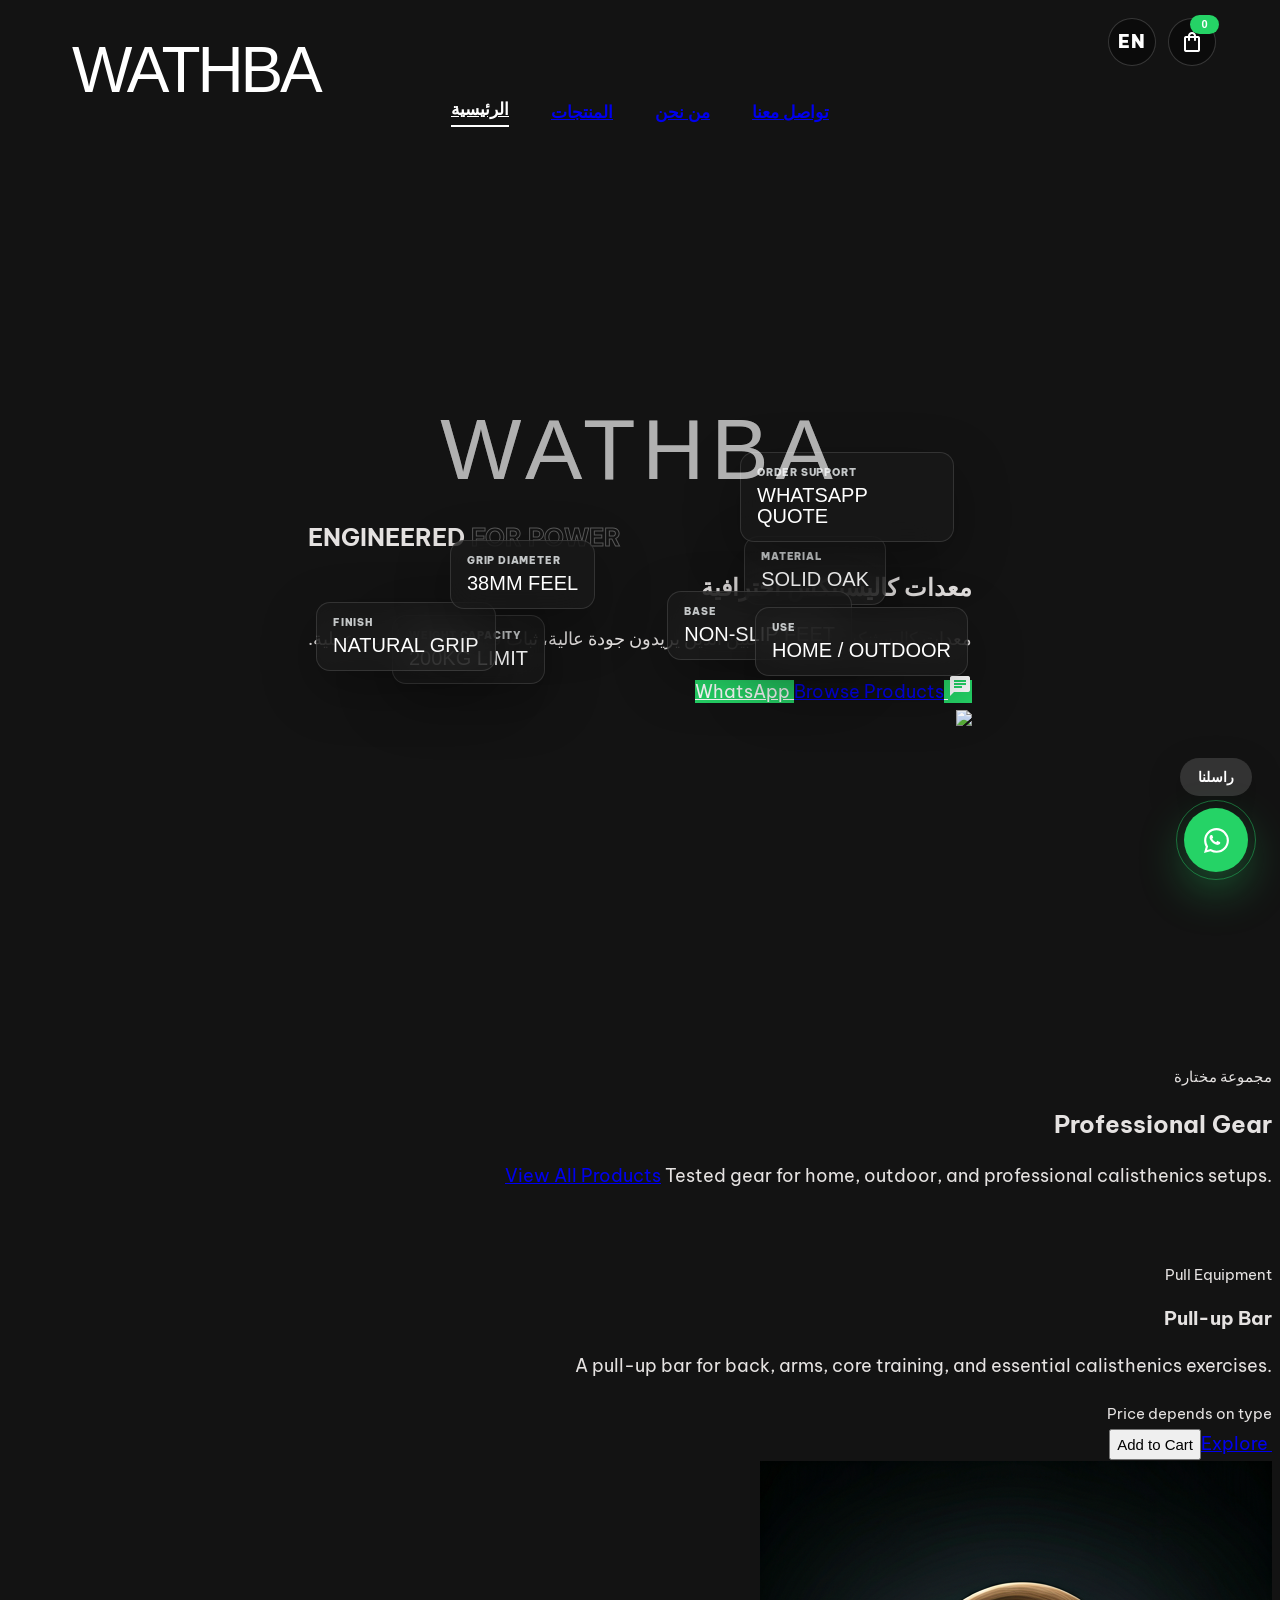
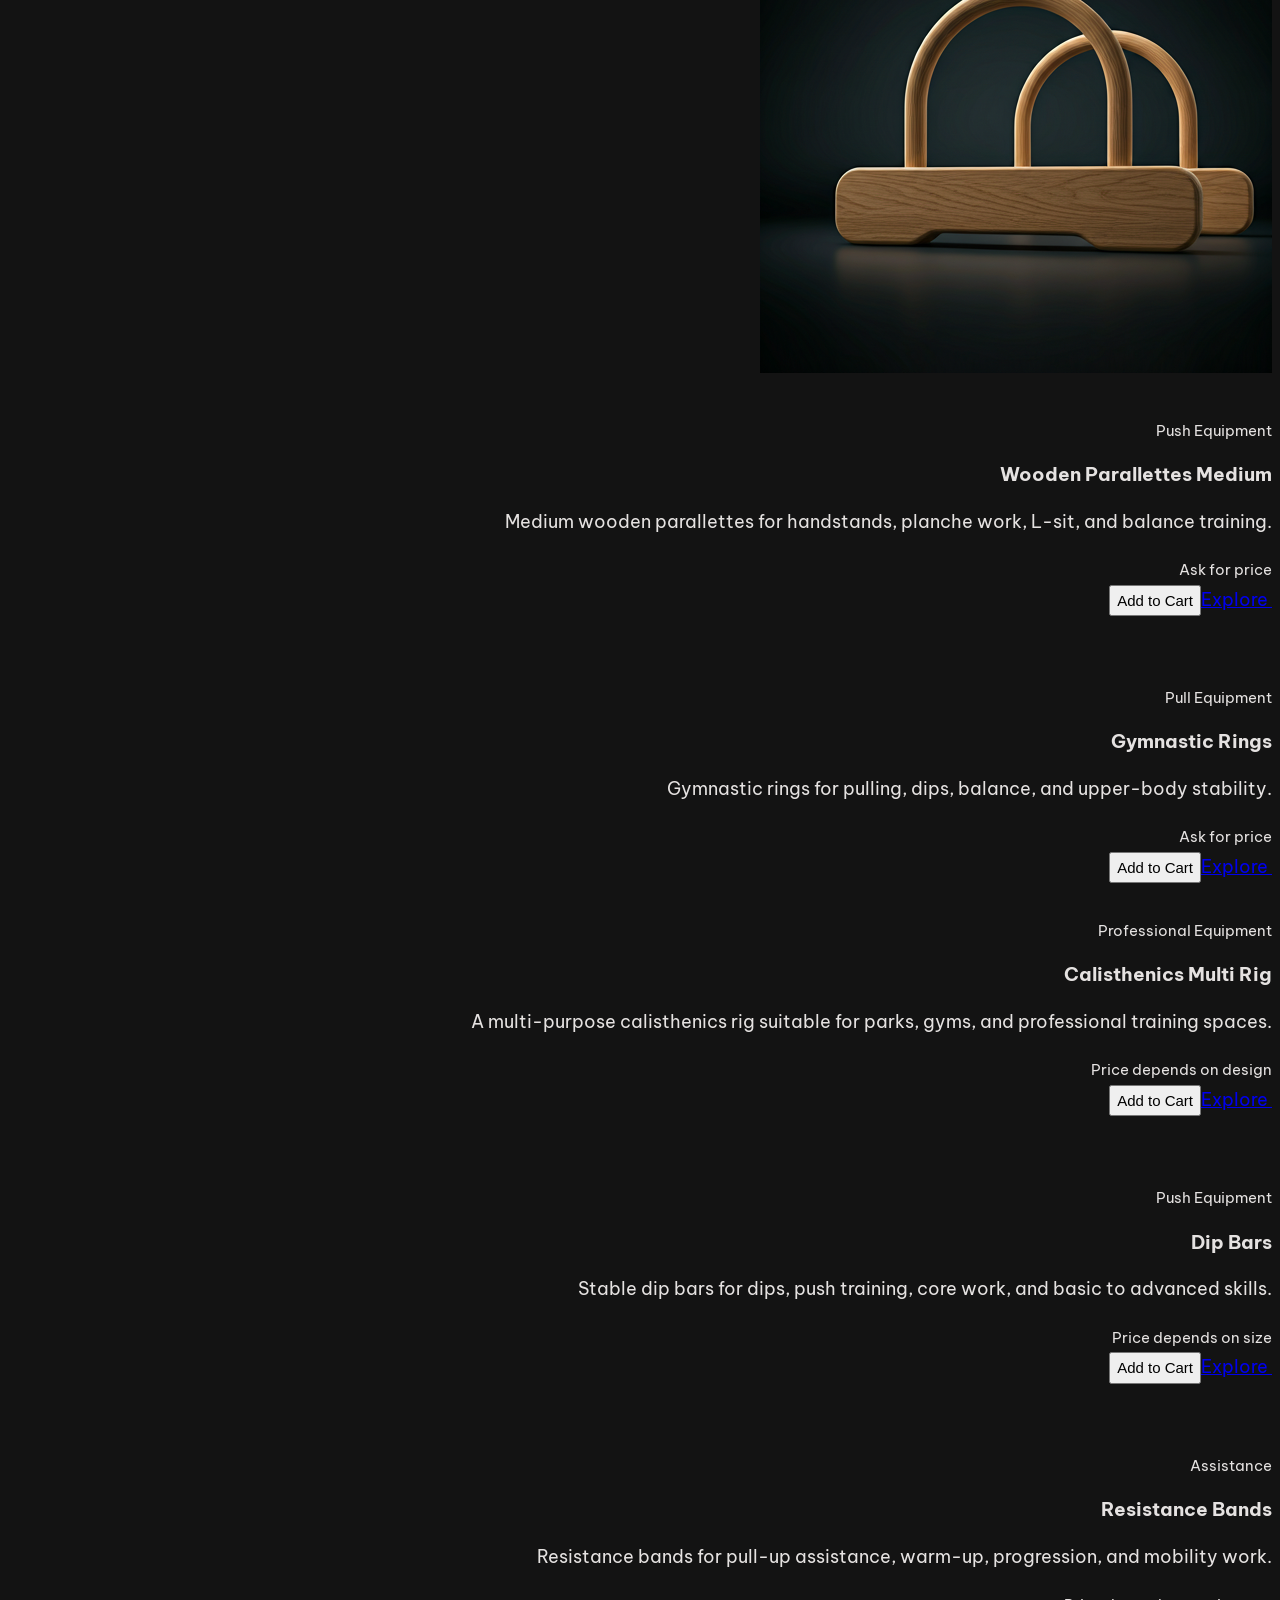
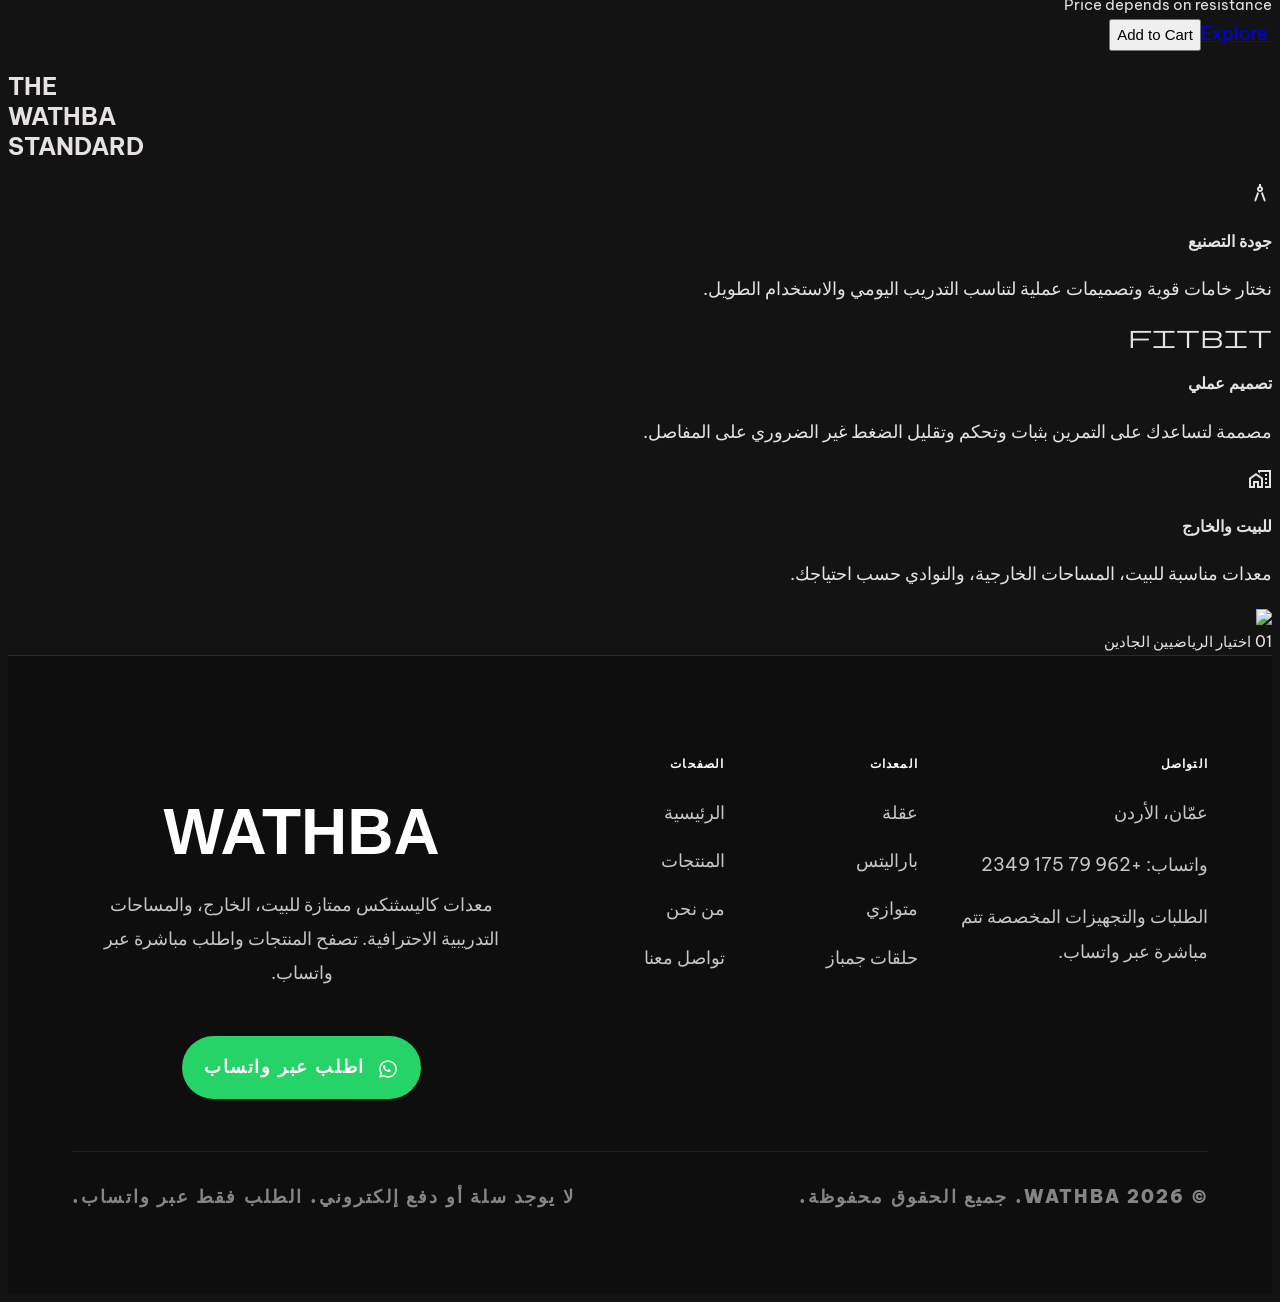
==== commit 652722f1: "تعديل الغوتر" ====
--- a/index.html
+++ b/index.html
@@ -11,6 +11,7 @@
             var lang = localStorage.getItem("wathbaLang") || "ar";
             document.documentElement.lang = lang;
             document.documentElement.dataset.wathbaLang = lang;
+            document.documentElement.dir = lang === "ar" ? "rtl" : "ltr";
             document.documentElement.classList.add("wathba-ui-loading");
         })();
     </script>
@@ -287,29 +288,28 @@
 </head>
 
 <body class="selection:bg-primary selection:text-surface">
-    <!-- Top Navigation Bar -->
+    <!-- WATHBA Unified Navbar -->
     <nav class="fixed top-0 left-0 w-full z-50 bg-surface/80 backdrop-blur-xl border-b border-outline-variant/10">
         <div class="flex justify-between items-center w-full px-margin-desktop py-4 max-w-container-max mx-auto">
             <div class="flex items-center gap-12">
-                <div class="font-headline-md text-headline-md uppercase tracking-tighter text-primary">
-                    WATHBA
-                </div>
+                <a class="wathba-logo wathba-nav-logo" href="index.html" data-wathba-logo="true">WATHBA</a>
+
                 <div class="hidden md:flex items-center gap-8">
-                    <a class="font-label-caps text-label-caps text-primary border-b-2 border-primary pb-1"
+                    <a class="font-label-caps text-label-caps text-on-surface-variant hover:text-primary transition-colors"
                         href="index.html">Home</a>
+
                     <a class="font-label-caps text-label-caps text-on-surface-variant hover:text-primary transition-colors"
                         href="products.html">Products</a>
+
                     <a class="font-label-caps text-label-caps text-on-surface-variant hover:text-primary transition-colors"
                         href="about.html">About</a>
+
                     <a class="font-label-caps text-label-caps text-on-surface-variant hover:text-primary transition-colors"
                         href="contact.html">Contact</a>
                 </div>
             </div>
-            <div class="flex items-center gap-6">
-                <button
-                    class="bg-primary text-surface font-label-caps text-label-caps px-6 py-2 rounded-full font-bold hover:scale-95 transition-transform duration-200">Sign
-                    Up</button>
-            </div>
+
+            <div class="wathba-nav-empty"></div>
         </div>
     </nav>
     <main class="pt-32">
@@ -335,18 +335,17 @@
                         strength.
                     </p>
                     <div class="mt-12 flex flex-wrap gap-4">
-                        <<a href="products.html"
+                        <a href="https://wa.me/962791752349"
+                            class="border border-primary text-primary font-headline-md text-[18px] uppercase px-10 py-4 rounded-full flex items-center gap-3 hover:bg-primary/10 transition-colors active:scale-95">
+                            <span class="material-symbols-outlined"
+                                style="font-variation-settings: 'FILL' 1;">chat</span>
+                            WhatsApp
+                        </a>
+
+                        <a href="products.html"
                             class="bg-primary text-surface font-headline-md text-[18px] uppercase px-10 py-4 rounded-full flex items-center gap-3 hover:scale-105 transition-transform active:scale-95">
                             Browse Products
-                            <span class="material-symbols-outlined">arrow_forward</span>
-                            </a>
-
-                            <a href="https://wa.me/962791752349"
-                                class="border border-primary text-primary font-headline-md text-[18px] uppercase px-10 py-4 rounded-full flex items-center gap-3 hover:bg-primary/10 transition-colors active:scale-95">
-                                WhatsApp
-                                <span class="material-symbols-outlined"
-                                    style="font-variation-settings: 'FILL' 1;">chat</span>
-                            </a>
+                        </a>
                     </div>
                 </div>
                 <!-- Center: 360 Product Interaction -->
@@ -472,25 +471,7 @@
                 </div>
             </div>
         </section>
-        <!-- Newsletter / Contact CTA -->
-        <section class="py-32 px-margin-desktop max-w-container-max mx-auto text-center" id="contact">
-            <div class="bg-primary p-20 rounded-[40px] text-surface overflow-hidden relative">
-                <div class="absolute top-0 right-0 w-full h-full opacity-5 pointer-events-none">
-
-                </div>
-                <h2 class="font-display-hero text-[64px] md:text-[90px] leading-tight uppercase relative z-10">JOIN THE
-                    ELITE</h2>
-                <p class="font-body-lg text-body-lg mb-12 max-w-lg mx-auto opacity-80 relative z-10">Get early access to
-                    limited edition drops and calisthenics workshops.</p>
-                <form class="flex flex-col md:flex-row gap-4 justify-center relative z-10 max-w-md mx-auto">
-                    <input
-                        class="flex-1 bg-surface/10 border border-surface/20 rounded-full px-8 py-4 text-surface placeholder:text-surface/50 focus:outline-none focus:ring-2 focus:ring-surface/30"
-                        placeholder="YOUR EMAIL" type="email" />
-                    <button
-                        class="bg-surface text-primary font-headline-md text-[18px] uppercase px-10 py-4 rounded-full hover:scale-105 transition-transform active:scale-95">Subscribe</button>
-                </form>
-            </div>
-        </section>
+
     </main>
     <div id="wathbaFooter"></div>
     <script>
--- a/assets/css/shared-ui.css
+++ b/assets/css/shared-ui.css
@@ -427,17 +427,6 @@
     padding-bottom: 12px !important;
   }
 
-  nav a[href="#"],
-  nav a[href="index.html"],
-  header a[href="index.html"],
-  nav .font-headline-md,
-  header .font-headline-md,
-  .wathba-logo {
-    font-size: 25px !important;
-    line-height: 1 !important;
-    white-space: nowrap !important;
-  }
-
   .wathba-mobile-menu {
     top: 76px !important;
     left: 14px !important;
@@ -663,204 +652,6 @@
   }
 }
 
-/* =========================
-   WATHBA HOTFIX
-   Fix desktop hero spacing + hide old Stitch nav actions
-========================= */
-
-/* يخفي أزرار Stitch القديمة داخل النافبار مثل:
-   globe / dark mode / sign up / cart
-   مع إبقاء أزرار WATHBA الجديدة شغالة */
-nav button:not(.wathba-lang-btn):not(.wathba-menu-toggle),
-header button:not(.wathba-lang-btn):not(.wathba-menu-toggle) {
-  display: none !important;
-}
-
-/* إخفاء أي روابط قديمة للـ Sign Up داخل النافبار */
-nav a[href="#"],
-header a[href="#"] {
-  display: none !important;
-}
-
-/* لكن لو اللوجو كان رابط href="#" نخليه ظاهر */
-nav a.wathba-logo,
-header a.wathba-logo,
-nav a.font-headline-md,
-header a.font-headline-md {
-  display: inline-flex !important;
-}
-
-/* إصلاح نزول الهيرو في الصفحة الرئيسية على الديسكتوب */
-@media (min-width: 1025px) {
-  body:has(#home) main {
-    padding-top: 80px !important;
-  }
-
-  body:has(#home) #home {
-    min-height: calc(100vh - 80px) !important;
-    padding-top: 0 !important;
-    padding-bottom: 40px !important;
-    display: flex !important;
-    align-items: center !important;
-    justify-content: center !important;
-  }
-
-  body:has(#home) #home>.grid {
-    align-items: center !important;
-  }
-
-  body:has(#home) #home .md\:col-span-5 {
-    transform: translateY(-18px);
-  }
-
-  body:has(#home) #home .md\:col-span-7 {
-    transform: translateY(-18px);
-  }
-}
-
-/* إصلاح صفحة المنتجات لو صار فيها فراغ زائد فوق */
-@media (min-width: 1025px) {
-  body:not(:has(#home)) main.pt-32 {
-    padding-top: 110px !important;
-  }
-}
-
-/* =========================
-   WATHBA NAVBAR ALIGNMENT FIX
-   يخلي النافبار ثابت بنفس المكان بكل الصفحات
-========================= */
-
-@media (min-width: 1025px) {
-
-  nav.fixed>div,
-  header.fixed>div,
-  header.fixed>nav {
-    position: relative !important;
-  }
-
-  nav.fixed .hidden.md\:flex,
-  header.fixed .hidden.md\:flex,
-  nav.fixed .hidden.md\:flex.items-center,
-  header.fixed .hidden.md\:flex.items-center {
-    position: absolute !important;
-    left: 50% !important;
-    transform: translateX(-50%) !important;
-    display: flex !important;
-    align-items: center !important;
-    justify-content: center !important;
-    gap: 32px !important;
-    margin: 0 !important;
-    padding: 0 !important;
-    white-space: nowrap !important;
-  }
-
-  nav.fixed a,
-  header.fixed a {
-    white-space: nowrap !important;
-  }
-
-  nav.fixed .font-headline-md,
-  header.fixed .font-headline-md {
-    flex: 0 0 auto !important;
-  }
-}
-
-/* WATHBA NAV + ARABIC + CART FIX */
-
-@media (min-width: 1025px) {
-
-  nav.fixed,
-  header.fixed {
-    min-height: 88px !important;
-  }
-
-  nav.fixed>div,
-  header.fixed>div,
-  header.fixed>nav {
-    min-height: 88px !important;
-    padding-top: 16px !important;
-    padding-bottom: 16px !important;
-    padding-left: 64px !important;
-    padding-right: 190px !important;
-    display: flex !important;
-    align-items: center !important;
-  }
-
-  nav.fixed .hidden.md\:flex,
-  header.fixed .hidden.md\:flex,
-  nav.fixed .hidden.md\:flex.items-center,
-  header.fixed .hidden.md\:flex.items-center,
-  nav.fixed .hidden.md\:flex.gap-8,
-  header.fixed .hidden.md\:flex.gap-8 {
-    position: absolute !important;
-    left: 50% !important;
-    transform: translateX(-50%) !important;
-    display: flex !important;
-    align-items: center !important;
-    justify-content: center !important;
-    gap: 38px !important;
-    margin: 0 !important;
-    padding: 0 !important;
-    white-space: nowrap !important;
-  }
-
-  nav.fixed .hidden.md\:flex a,
-  header.fixed .hidden.md\:flex a,
-  nav.fixed a.font-label-caps,
-  header.fixed a.font-label-caps {
-    font-family: "Be Vietnam Pro", sans-serif !important;
-    font-size: 13px !important;
-    line-height: 18px !important;
-    letter-spacing: 0.08em !important;
-    font-weight: 900 !important;
-    text-transform: none !important;
-  }
-
-  html[data-wathba-lang="en"] nav.fixed .hidden.md\:flex a,
-  html[data-wathba-lang="en"] header.fixed .hidden.md\:flex a {
-    text-transform: uppercase !important;
-  }
-
-  nav.fixed .font-headline-md,
-  header.fixed .font-headline-md,
-  .wathba-logo {
-    font-size: 34px !important;
-    line-height: 1 !important;
-    letter-spacing: -0.03em !important;
-  }
-
-  .wathba-top-tools {
-    top: 20px !important;
-    right: 64px !important;
-  }
-}
-
-html[data-wathba-lang="ar"] .font-body-md,
-html[data-wathba-lang="ar"] .text-body-md,
-html[data-wathba-lang="ar"] p.font-body-md,
-html[data-wathba-lang="ar"] .desc {
-  font-size: 18px !important;
-  line-height: 1.9 !important;
-}
-
-html[data-wathba-lang="ar"] .font-body-lg,
-html[data-wathba-lang="ar"] .text-body-lg,
-html[data-wathba-lang="ar"] p.font-body-lg {
-  font-size: 20px !important;
-  line-height: 2 !important;
-}
-
-html[data-wathba-lang="ar"] .font-label-caps,
-html[data-wathba-lang="ar"] .text-label-caps,
-html[data-wathba-lang="ar"] button.font-label-caps,
-html[data-wathba-lang="ar"] a.font-label-caps,
-html[data-wathba-lang="ar"] nav.fixed a,
-html[data-wathba-lang="ar"] header.fixed a {
-  font-size: 14px !important;
-  line-height: 1.7 !important;
-  letter-spacing: 0 !important;
-  font-weight: 900 !important;
-}
 
 .home-product-card .home-product-overlay {
   opacity: 0;
@@ -1201,60 +992,110 @@
   justify-content: center !important;
 }
 
-/* =========================
-   WATHBA FINAL NAV + ARABIC FIX
-========================= */
-
-/* يمنع لمحة Home / Products قبل ما تتحول عربي */
-html.wathba-ui-loading[data-wathba-lang="ar"] nav.fixed .hidden.md\:flex a,
-html.wathba-ui-loading[data-wathba-lang="ar"] header.fixed .hidden.md\:flex a,
-html.wathba-ui-loading[data-wathba-lang="ar"] .wathba-mobile-menu a {
-  opacity: 0 !important;
-}
-
-/* يخلي ظهور النافبار ناعم بعد الترجمة */
-nav.fixed .hidden.md\:flex a,
-header.fixed .hidden.md\:flex a,
-.wathba-mobile-menu a {
-  transition: opacity 0.18s ease, color 0.2s ease, border-color 0.2s ease !important;
-}
-
-/* تثبيت وتكبير اللوغو بكل الصفحات خصوصًا الرئيسية */
+/* =====================================================
+   WATHBA CLEAN NAVBAR + ARABIC + HOME HERO FINAL
+===================================================== */
+
+:root {
+  --wathba-nav-height: 96px;
+}
+
+/* Navbar shell */
+nav.fixed,
+header.fixed {
+  min-height: var(--wathba-nav-height) !important;
+}
+
+nav.fixed>div,
+header.fixed>div,
+header.fixed>nav {
+  min-height: var(--wathba-nav-height) !important;
+  padding: 14px 190px 14px 64px !important;
+  position: relative !important;
+  display: flex !important;
+  align-items: center !important;
+}
+
+/* Logo: never affected by Arabic text rules */
 nav.fixed .wathba-logo,
 header.fixed .wathba-logo,
-nav.fixed a.font-headline-md,
-header.fixed a.font-headline-md,
-nav.fixed .font-headline-md,
-header.fixed .font-headline-md {
+nav.fixed .wathba-nav-logo,
+header.fixed .wathba-nav-logo,
+.wathba-logo,
+.wathba-nav-logo,
+html[data-wathba-lang="ar"] nav.fixed .wathba-logo,
+html[data-wathba-lang="ar"] header.fixed .wathba-logo,
+html[data-wathba-lang="ar"] nav.fixed .wathba-nav-logo,
+html[data-wathba-lang="ar"] header.fixed .wathba-nav-logo {
   font-family: "Anton", sans-serif !important;
-  font-size: 46px !important;
-  line-height: 1 !important;
-  letter-spacing: -0.04em !important;
+  font-size: 64px !important;
+  line-height: 0.85 !important;
+  letter-spacing: -0.05em !important;
   color: #ffffff !important;
   text-transform: uppercase !important;
+  text-decoration: none !important;
   white-space: nowrap !important;
+  display: inline-flex !important;
+  align-items: center !important;
   opacity: 1 !important;
-}
-
-/* حجم روابط النافبار عربي */
-html[data-wathba-lang="ar"] nav.fixed .hidden.md\:flex a,
-html[data-wathba-lang="ar"] header.fixed .hidden.md\:flex a {
-  font-size: 16px !important;
+  direction: ltr !important;
+  unicode-bidi: isolate !important;
+  border-bottom: 0 !important;
+  padding-bottom: 0 !important;
+}
+
+/* Desktop nav links */
+nav.fixed .hidden.md\:flex,
+header.fixed .hidden.md\:flex {
+  position: absolute !important;
+  left: 50% !important;
+  transform: translateX(-50%) !important;
+  display: flex !important;
+  align-items: center !important;
+  justify-content: center !important;
+  gap: 42px !important;
+  margin: 0 !important;
+  padding: 0 !important;
+  white-space: nowrap !important;
+}
+
+nav.fixed .hidden.md\:flex a:not(.wathba-logo):not(.wathba-nav-logo),
+header.fixed .hidden.md\:flex a:not(.wathba-logo):not(.wathba-nav-logo) {
+  font-family: "Be Vietnam Pro", sans-serif !important;
+  font-size: 14px !important;
+  line-height: 18px !important;
+  letter-spacing: 0.08em !important;
+  font-weight: 900 !important;
+  text-transform: uppercase !important;
+}
+
+/* Arabic nav links only, not logo */
+html[data-wathba-lang="ar"] nav.fixed .hidden.md\:flex a:not(.wathba-logo):not(.wathba-nav-logo),
+html[data-wathba-lang="ar"] header.fixed .hidden.md\:flex a:not(.wathba-logo):not(.wathba-nav-logo) {
+  font-size: 17px !important;
   line-height: 24px !important;
   letter-spacing: 0 !important;
+  text-transform: none !important;
   font-weight: 900 !important;
 }
 
-/* حجم روابط النافبار إنجليزي */
-html[data-wathba-lang="en"] nav.fixed .hidden.md\:flex a,
-html[data-wathba-lang="en"] header.fixed .hidden.md\:flex a {
-  font-size: 13px !important;
-  line-height: 18px !important;
-  letter-spacing: 0.08em !important;
-  text-transform: uppercase !important;
-}
-
-/* تكبير العربي في أغلب المشروع بدون تخريب عناوين WATHBA الإنجليزية الكبيرة */
+/* Active page underline */
+nav a.active:not(.wathba-logo):not(.wathba-nav-logo),
+header a.active:not(.wathba-logo):not(.wathba-nav-logo) {
+  color: #ffffff !important;
+  border-bottom: 2px solid #ffffff !important;
+  padding-bottom: 4px !important;
+}
+
+nav a.wathba-logo.active,
+header a.wathba-logo.active,
+nav a.wathba-nav-logo.active,
+header a.wathba-nav-logo.active {
+  border-bottom: 0 !important;
+  padding-bottom: 0 !important;
+}
+
+/* Arabic text sizing, but never logo */
 html[data-wathba-lang="ar"] p,
 html[data-wathba-lang="ar"] li,
 html[data-wathba-lang="ar"] label,
@@ -1262,80 +1103,628 @@
 html[data-wathba-lang="ar"] textarea,
 html[data-wathba-lang="ar"] select,
 html[data-wathba-lang="ar"] button,
-html[data-wathba-lang="ar"] a,
+html[data-wathba-lang="ar"] a:not(.wathba-logo):not(.wathba-nav-logo),
 html[data-wathba-lang="ar"] .font-body-md,
 html[data-wathba-lang="ar"] .font-body-lg,
 html[data-wathba-lang="ar"] .text-body-md,
 html[data-wathba-lang="ar"] .text-body-lg,
-html[data-wathba-lang="ar"] .text-on-surface-variant,
-html[data-wathba-lang="ar"] .product-card p,
-html[data-wathba-lang="ar"] .home-product-card p,
-html[data-wathba-lang="ar"] .wathba-footer-text,
-html[data-wathba-lang="ar"] .wathba-footer-list a,
-html[data-wathba-lang="ar"] .wathba-footer-contact p {
+html[data-wathba-lang="ar"] .text-on-surface-variant {
   font-size: 18px !important;
   line-height: 1.9 !important;
 }
 
-/* النصوص الصغيرة جدًا مثل التصنيف، الفلاتر، الأزرار */
 html[data-wathba-lang="ar"] .font-label-caps,
-html[data-wathba-lang="ar"] .text-label-caps,
-html[data-wathba-lang="ar"] .category,
-html[data-wathba-lang="ar"] .product-card span,
-html[data-wathba-lang="ar"] .home-product-card span,
-html[data-wathba-lang="ar"] .wathba-footer-title,
-html[data-wathba-lang="ar"] .wathba-lang-btn,
-html[data-wathba-lang="ar"] .wathba-cart-added-bubble {
+html[data-wathba-lang="ar"] .text-label-caps {
   font-size: 15px !important;
   line-height: 1.7 !important;
   letter-spacing: 0 !important;
-  font-weight: 900 !important;
-}
-
-/* عناوين المنتجات بالعربي */
-html[data-wathba-lang="ar"] .product-card h3,
-html[data-wathba-lang="ar"] .home-product-card h3,
-html[data-wathba-lang="ar"] #productDetailsRoot h1,
-html[data-wathba-lang="ar"] #relatedProductsRoot h2 {
-  font-size: clamp(30px, 3.3vw, 46px) !important;
-  line-height: 1.15 !important;
-}
-
-/* لا تكبّر عناوين العرض الإنجليزية الكبيرة */
-html[data-wathba-lang="ar"] .font-display-hero,
-html[data-wathba-lang="ar"] .text-display-hero,
-html[data-wathba-lang="ar"] .hero-text-stroke {
-  font-family: "Anton", sans-serif !important;
-}
-
-/* موبايل */
+}
+
+/* Stable page top spacing */
+main.pt-32,
+body:has(#home) main {
+  padding-top: var(--wathba-nav-height) !important;
+}
+
+/* Stable home hero desktop */
+@media (min-width: 1025px) {
+  body:has(#home) #home {
+    min-height: calc(100vh - var(--wathba-nav-height)) !important;
+    padding-top: 0 !important;
+    padding-bottom: 32px !important;
+    display: flex !important;
+    align-items: center !important;
+    justify-content: center !important;
+  }
+
+  body:has(#home) #home>.grid {
+    align-items: center !important;
+    transform: translateY(-14px) !important;
+  }
+}
+
+/* Mobile navbar */
 @media (max-width: 1024px) {
+  :root {
+    --wathba-nav-height: 70px;
+  }
+
+  nav.fixed,
+  header.fixed {
+    min-height: var(--wathba-nav-height) !important;
+  }
+
+  nav.fixed>div,
+  header.fixed>div,
+  header.fixed>nav {
+    min-height: var(--wathba-nav-height) !important;
+    padding: 12px 158px 12px 18px !important;
+  }
 
   nav.fixed .wathba-logo,
   header.fixed .wathba-logo,
-  nav.fixed a.font-headline-md,
-  header.fixed a.font-headline-md,
-  nav.fixed .font-headline-md,
-  header.fixed .font-headline-md {
+  nav.fixed .wathba-nav-logo,
+  header.fixed .wathba-nav-logo,
+  .wathba-logo,
+  .wathba-nav-logo,
+  html[data-wathba-lang="ar"] nav.fixed .wathba-logo,
+  html[data-wathba-lang="ar"] header.fixed .wathba-logo,
+  html[data-wathba-lang="ar"] nav.fixed .wathba-nav-logo,
+  html[data-wathba-lang="ar"] header.fixed .wathba-nav-logo {
     font-size: 34px !important;
-  }
-
-  html[data-wathba-lang="ar"] .wathba-mobile-menu a {
+    line-height: 0.9 !important;
+  }
+
+  nav .hidden.md\:flex,
+  header .hidden.md\:flex {
+    display: none !important;
+  }
+
+  .wathba-top-tools {
+    top: 14px !important;
+    right: 14px !important;
+    gap: 8px !important;
+  }
+
+  .wathba-lang-btn,
+  .wathba-menu-toggle,
+  .wathba-cart-toggle {
+    width: 42px !important;
+    min-width: 42px !important;
+    height: 42px !important;
+  }
+
+  body:has(#home) #home {
+    min-height: auto !important;
+    padding: 26px 18px 64px !important;
+    overflow: hidden !important;
+  }
+
+  body:has(#home) #home>.grid {
+    display: grid !important;
+    grid-template-columns: 1fr !important;
+    gap: 30px !important;
+  }
+
+  body:has(#home) #home .md\:col-span-5 {
+    order: 1 !important;
+  }
+
+  body:has(#home) #home .md\:col-span-7,
+  body:has(#home) #home .relative.h-\[600px\] {
+    order: 2 !important;
+    position: relative !important;
+    height: 400px !important;
+    min-height: 400px !important;
+    overflow: visible !important;
+    margin-top: 0 !important;
+  }
+
+  body:has(#home) #home #hero-product {
+    width: 74% !important;
+    max-width: 235px !important;
+    height: auto !important;
+    margin-top: 36px !important;
+    object-fit: contain !important;
+  }
+
+  body:has(#home) #home .hero-stat-layer {
+    position: absolute !important;
+    inset: 0 !important;
+    display: block !important;
+    z-index: 40 !important;
+    padding: 0 !important;
+    overflow: visible !important;
+    pointer-events: none !important;
+  }
+
+  body:has(#home) #home .hero-stat-card {
+    position: absolute !important;
+    width: auto !important;
+    min-width: 82px !important;
+    max-width: 108px !important;
+    padding: 7px 8px !important;
+    border-radius: 11px !important;
+  }
+
+  body:has(#home) #home .hero-stat-card span:first-child {
+    font-size: 6px !important;
+    line-height: 1.15 !important;
+    margin-bottom: 4px !important;
+    letter-spacing: 0.04em !important;
+  }
+
+  body:has(#home) #home .hero-stat-card span:last-child {
+    font-size: 10px !important;
+    line-height: 1.05 !important;
+  }
+
+  body:has(#home) #home .hero-stat-grip {
+    top: 14px !important;
+    left: 18px !important;
+    right: auto !important;
+    bottom: auto !important;
+  }
+
+  body:has(#home) #home .hero-stat-material {
+    top: 14px !important;
+    right: 18px !important;
+    left: auto !important;
+    bottom: auto !important;
+  }
+
+  body:has(#home) #home .hero-stat-finish {
+    top: 145px !important;
+    left: 2px !important;
+    right: auto !important;
+    bottom: auto !important;
+  }
+
+  body:has(#home) #home .hero-stat-use {
+    top: 150px !important;
+    right: 0 !important;
+    left: auto !important;
+    bottom: auto !important;
+  }
+
+  body:has(#home) #home .hero-stat-support {
+    top: 205px !important;
+    right: 10px !important;
+    left: auto !important;
+    bottom: auto !important;
+  }
+
+  body:has(#home) #home .hero-stat-capacity {
+    left: 12px !important;
+    bottom: 48px !important;
+    top: auto !important;
+    right: auto !important;
+  }
+
+  body:has(#home) #home .hero-stat-base {
+    right: 18px !important;
+    bottom: 48px !important;
+    top: auto !important;
+    left: auto !important;
+  }
+}
+
+/* FIX MOBILE NAV: hide desktop links and keep burger only */
+@media (max-width: 1024px) {
+
+  nav.fixed .hidden.md\:flex,
+  header.fixed .hidden.md\:flex,
+  nav.fixed .hidden.md\:flex.items-center,
+  header.fixed .hidden.md\:flex.items-center,
+  nav.fixed div[class*="md:flex"],
+  header.fixed div[class*="md:flex"] {
+    display: none !important;
+    visibility: hidden !important;
+    pointer-events: none !important;
+  }
+
+  .wathba-menu-toggle {
+    display: inline-flex !important;
+  }
+}
+
+/* =====================================================
+   WATHBA RTL TEXT DIRECTION FIX
+   Arabic text RTL, visual layout/logo/tools stay stable
+===================================================== */
+
+/* Arabic page text direction */
+html[dir="rtl"] body {
+  direction: rtl;
+}
+
+/* Main Arabic content */
+html[dir="rtl"] main p,
+html[dir="rtl"] main li,
+html[dir="rtl"] main label,
+html[dir="rtl"] main input,
+html[dir="rtl"] main textarea,
+html[dir="rtl"] main select,
+html[dir="rtl"] main h2,
+html[dir="rtl"] main h3,
+html[dir="rtl"] main h4,
+html[dir="rtl"] main h5,
+html[dir="rtl"] main h6,
+html[dir="rtl"] main .font-body-md,
+html[dir="rtl"] main .font-body-lg,
+html[dir="rtl"] main .text-body-md,
+html[dir="rtl"] main .text-body-lg,
+html[dir="rtl"] main .text-on-surface-variant,
+html[dir="rtl"] main .font-label-caps,
+html[dir="rtl"] main .text-label-caps,
+html[dir="rtl"] .product-card,
+html[dir="rtl"] .home-product-card,
+html[dir="rtl"] #productDetailsRoot,
+html[dir="rtl"] #relatedProductsRoot {
+  direction: rtl !important;
+  text-align: right !important;
+  unicode-bidi: plaintext !important;
+}
+
+/* Buttons stay visually centered */
+html[dir="rtl"] main a[class*="rounded-full"],
+html[dir="rtl"] main button,
+html[dir="rtl"] .product-card-actions a,
+html[dir="rtl"] .product-card-actions button,
+html[dir="rtl"] .home-product-actions a,
+html[dir="rtl"] .home-product-actions button {
+  text-align: center !important;
+  justify-content: center !important;
+}
+
+/* Keep navbar layout stable */
+html[dir="rtl"] nav.fixed,
+html[dir="rtl"] header.fixed,
+html[dir="rtl"] nav.fixed>div,
+html[dir="rtl"] header.fixed>div {
+  direction: ltr !important;
+}
+
+/* But Arabic nav labels can still read normally */
+html[dir="rtl"] nav.fixed .hidden.md\:flex a:not(.wathba-logo):not(.wathba-nav-logo),
+html[dir="rtl"] header.fixed .hidden.md\:flex a:not(.wathba-logo):not(.wathba-nav-logo),
+html[dir="rtl"] .wathba-mobile-menu a {
+  direction: rtl !important;
+  unicode-bidi: plaintext !important;
+}
+
+/* Keep logo English always */
+html[dir="rtl"] .wathba-logo,
+html[dir="rtl"] .wathba-nav-logo,
+html[dir="rtl"] .wathba-footer-logo {
+  direction: ltr !important;
+  unicode-bidi: isolate !important;
+  text-align: left !important;
+}
+
+/* Keep tools and icons stable */
+html[dir="rtl"] .wathba-top-tools,
+html[dir="rtl"] .whatsapp-widget,
+html[dir="rtl"] .wathba-cart-drawer,
+html[dir="rtl"] .material-symbols-outlined,
+html[dir="rtl"] .wathba-wa-svg,
+html[dir="rtl"] .home-wa-svg {
+  direction: ltr !important;
+}
+
+/* Keep big editorial English headings as English */
+html[dir="rtl"] .font-display-hero,
+html[dir="rtl"] .text-display-hero,
+html[dir="rtl"] .hero-text-stroke,
+html[dir="rtl"] #home h1,
+html[dir="rtl"] #home h1 span {
+  direction: ltr !important;
+  text-align: left !important;
+  unicode-bidi: isolate !important;
+}
+
+/* Hero floating cards remain English technical labels */
+html[dir="rtl"] .hero-stat-card,
+html[dir="rtl"] .hero-stat-card span {
+  direction: ltr !important;
+  text-align: left !important;
+  unicode-bidi: isolate !important;
+}
+
+/* Footer Arabic text */
+html[dir="rtl"] .wathba-site-footer,
+html[dir="rtl"] .wathba-footer-text,
+html[dir="rtl"] .wathba-footer-list,
+html[dir="rtl"] .wathba-footer-contact,
+html[dir="rtl"] .wathba-footer-contact p,
+html[dir="rtl"] .wathba-footer-bottom p {
+  direction: rtl !important;
+  text-align: right !important;
+}
+
+/* =====================================================
+   FINAL FIX: Footer + About CTA alignment in Arabic
+===================================================== */
+
+/* Keep footer visual grid stable even in Arabic */
+html[dir="rtl"] .wathba-site-footer,
+html[dir="rtl"] .wathba-site-footer-grid {
+  direction: ltr !important;
+}
+
+/* Brand block stays centered, not pushed hard right */
+html[dir="rtl"] .wathba-footer-brand {
+  direction: rtl !important;
+  text-align: center !important;
+}
+
+html[dir="rtl"] .wathba-footer-logo {
+  direction: ltr !important;
+  text-align: center !important;
+  unicode-bidi: isolate !important;
+  margin-left: auto !important;
+  margin-right: auto !important;
+}
+
+html[dir="rtl"] .wathba-footer-text {
+  text-align: center !important;
+  margin-left: auto !important;
+  margin-right: auto !important;
+}
+
+html[dir="rtl"] .wathba-footer-whatsapp {
+  margin-left: auto !important;
+  margin-right: auto !important;
+}
+
+/* Footer columns can stay Arabic/right aligned */
+html[dir="rtl"] .wathba-footer-col,
+html[dir="rtl"] .wathba-footer-contact {
+  direction: rtl !important;
+  text-align: right !important;
+}
+
+html[dir="rtl"] .wathba-footer-bottom {
+  direction: rtl !important;
+}
+
+html[dir="rtl"] .wathba-footer-bottom p {
+  text-align: right !important;
+}
+
+/* About page final CTA must stay centered */
+html[dir="rtl"] body:has(#wathba-about-page-translation) main section:nth-of-type(6),
+html[dir="rtl"] body:has(#wathba-about-page-translation) main section:nth-of-type(6) h2,
+html[dir="rtl"] body:has(#wathba-about-page-translation) main section:nth-of-type(6) p,
+html[dir="rtl"] body:has(#wathba-about-page-translation) main section:nth-of-type(6) div {
+  text-align: center !important;
+}
+
+html[dir="rtl"] body:has(#wathba-about-page-translation) main section:nth-of-type(6) p {
+  margin-left: auto !important;
+  margin-right: auto !important;
+}
+
+html[dir="rtl"] body:has(#wathba-about-page-translation) main section:nth-of-type(6) .flex {
+  justify-content: center !important;
+}
+
+
+/* =====================================================
+   CART DESIGN V1: smaller, cleaner, mobile-first
+===================================================== */
+
+.wathba-cart-panel {
+  box-shadow: 0 28px 90px rgba(0, 0, 0, 0.55) !important;
+}
+
+.wathba-cart-header strong {
+  font-family: "Anton", sans-serif !important;
+  font-size: 28px !important;
+  line-height: 1 !important;
+  letter-spacing: -0.03em !important;
+}
+
+.wathba-cart-header h3 {
+  margin: 8px 0 2px !important;
+}
+
+.wathba-cart-header p {
+  margin: 0 !important;
+  color: #c4c7c8 !important;
+}
+
+.wathba-cart-item {
+  position: relative !important;
+}
+
+.wathba-cart-item strong {
+  display: inline-flex !important;
+  width: fit-content !important;
+  color: #ffffff !important;
+  background: rgba(255, 255, 255, 0.06) !important;
+  border: 1px solid rgba(255, 255, 255, 0.08) !important;
+  border-radius: 999px !important;
+  padding: 6px 10px !important;
+  font-size: 12px !important;
+}
+
+.wathba-cart-controls button {
+  transition: 0.2s ease !important;
+}
+
+.wathba-cart-controls button:hover {
+  background: #ffffff !important;
+  color: #000000 !important;
+}
+
+/* Mobile cart: bottom sheet instead of huge side drawer */
+@media (max-width: 768px) {
+  .wathba-cart-panel {
+    top: auto !important;
+    left: 10px !important;
+    right: 10px !important;
+    bottom: 10px !important;
+    width: auto !important;
+    height: min(78vh, 620px) !important;
+    border-radius: 28px !important;
+    border: 1px solid rgba(255, 255, 255, 0.14) !important;
+    border-left: 1px solid rgba(255, 255, 255, 0.14) !important;
+    transform: translateY(115%) !important;
+    overflow: hidden !important;
+  }
+
+  .wathba-cart-drawer.open .wathba-cart-panel {
+    transform: translateY(0) !important;
+  }
+
+  .wathba-cart-header {
+    padding: 16px 16px 12px !important;
+    align-items: center !important;
+    border-bottom: 1px solid rgba(255, 255, 255, 0.08) !important;
+  }
+
+  .wathba-cart-header strong {
+    font-size: 22px !important;
+  }
+
+  .wathba-cart-header h3 {
+    font-size: 17px !important;
+    line-height: 1.2 !important;
+    margin: 6px 0 2px !important;
+  }
+
+  .wathba-cart-header p {
+    font-size: 12px !important;
+    line-height: 1.4 !important;
+  }
+
+  .wathba-cart-close {
+    width: 38px !important;
+    min-width: 38px !important;
+    height: 38px !important;
+    font-size: 24px !important;
+    background: rgba(255, 255, 255, 0.06) !important;
+  }
+
+  .wathba-cart-body {
+    padding: 12px !important;
+    gap: 10px !important;
+  }
+
+  .wathba-cart-item {
+    padding: 13px !important;
+    border-radius: 18px !important;
+    background: linear-gradient(180deg, #171717, #111111) !important;
+  }
+
+  .wathba-cart-item h4 {
+    font-size: 17px !important;
+    line-height: 1.35 !important;
+    margin-bottom: 6px !important;
+  }
+
+  .wathba-cart-item p {
+    font-size: 12px !important;
+    line-height: 1.5 !important;
+    margin-bottom: 8px !important;
+    color: rgba(229, 226, 225, 0.72) !important;
+  }
+
+  .wathba-cart-item strong {
+    font-size: 12px !important;
+    padding: 5px 10px !important;
+  }
+
+  .wathba-cart-controls {
+    margin-top: 12px !important;
+    padding: 6px !important;
+    border-radius: 999px !important;
+    background: #0b0b0b !important;
+    border: 1px solid rgba(255, 255, 255, 0.08) !important;
+    display: flex !important;
+    align-items: center !important;
+    gap: 7px !important;
+  }
+
+  .wathba-cart-controls button {
+    width: 34px !important;
+    height: 34px !important;
+    min-width: 34px !important;
+    padding: 0 !important;
+    border-radius: 999px !important;
     font-size: 15px !important;
-    line-height: 1.7 !important;
-    letter-spacing: 0 !important;
-  }
-
-  html[data-wathba-lang="ar"] p,
-  html[data-wathba-lang="ar"] li,
-  html[data-wathba-lang="ar"] label,
-  html[data-wathba-lang="ar"] button,
-  html[data-wathba-lang="ar"] a,
-  html[data-wathba-lang="ar"] .font-body-md,
-  html[data-wathba-lang="ar"] .font-body-lg,
-  html[data-wathba-lang="ar"] .text-body-md,
-  html[data-wathba-lang="ar"] .text-body-lg {
-    font-size: 17px !important;
-    line-height: 1.9 !important;
+    display: inline-flex !important;
+    align-items: center !important;
+    justify-content: center !important;
+  }
+
+  .wathba-cart-controls b {
+    min-width: 26px !important;
+    text-align: center !important;
+    font-size: 15px !important;
+  }
+
+  .wathba-cart-controls [data-cart-remove] {
+    width: auto !important;
+    min-width: auto !important;
+    padding: 0 14px !important;
+    margin-inline-start: auto !important;
+    color: #ffb4ab !important;
+  }
+
+  .wathba-cart-footer {
+    padding: 12px 14px 14px !important;
+    border-top: 1px solid rgba(255, 255, 255, 0.08) !important;
+  }
+
+  .wathba-cart-footer label {
+    font-size: 13px !important;
+    line-height: 1.5 !important;
+    display: block !important;
+    margin-bottom: 8px !important;
+  }
+
+  .wathba-cart-footer textarea {
+    height: 76px !important;
+    min-height: 76px !important;
+    border-radius: 18px !important;
+    font-size: 13px !important;
+    line-height: 1.6 !important;
+    margin-top: 0 !important;
+  }
+
+  .wathba-cart-order {
+    min-height: 50px !important;
+    margin-top: 10px !important;
+    font-size: 15px !important;
+    border-radius: 18px !important;
+    box-shadow: 0 12px 35px rgba(37, 211, 102, 0.25) !important;
+  }
+
+  .wathba-cart-clear {
+    margin-top: 8px !important;
+    width: 100% !important;
+    height: 42px !important;
+    justify-content: center !important;
+    font-size: 13px !important;
+    background: transparent !important;
+  }
+
+  html[dir="rtl"] .wathba-cart-panel,
+  html[dir="rtl"] .wathba-cart-item,
+  html[dir="rtl"] .wathba-cart-footer {
+    direction: rtl !important;
+    text-align: right !important;
+  }
+
+  html[dir="rtl"] .wathba-cart-header {
+    direction: rtl !important;
+    text-align: right !important;
+  }
+
+  html[dir="rtl"] .wathba-cart-header strong {
+    direction: ltr !important;
+    unicode-bidi: isolate !important;
   }
 }
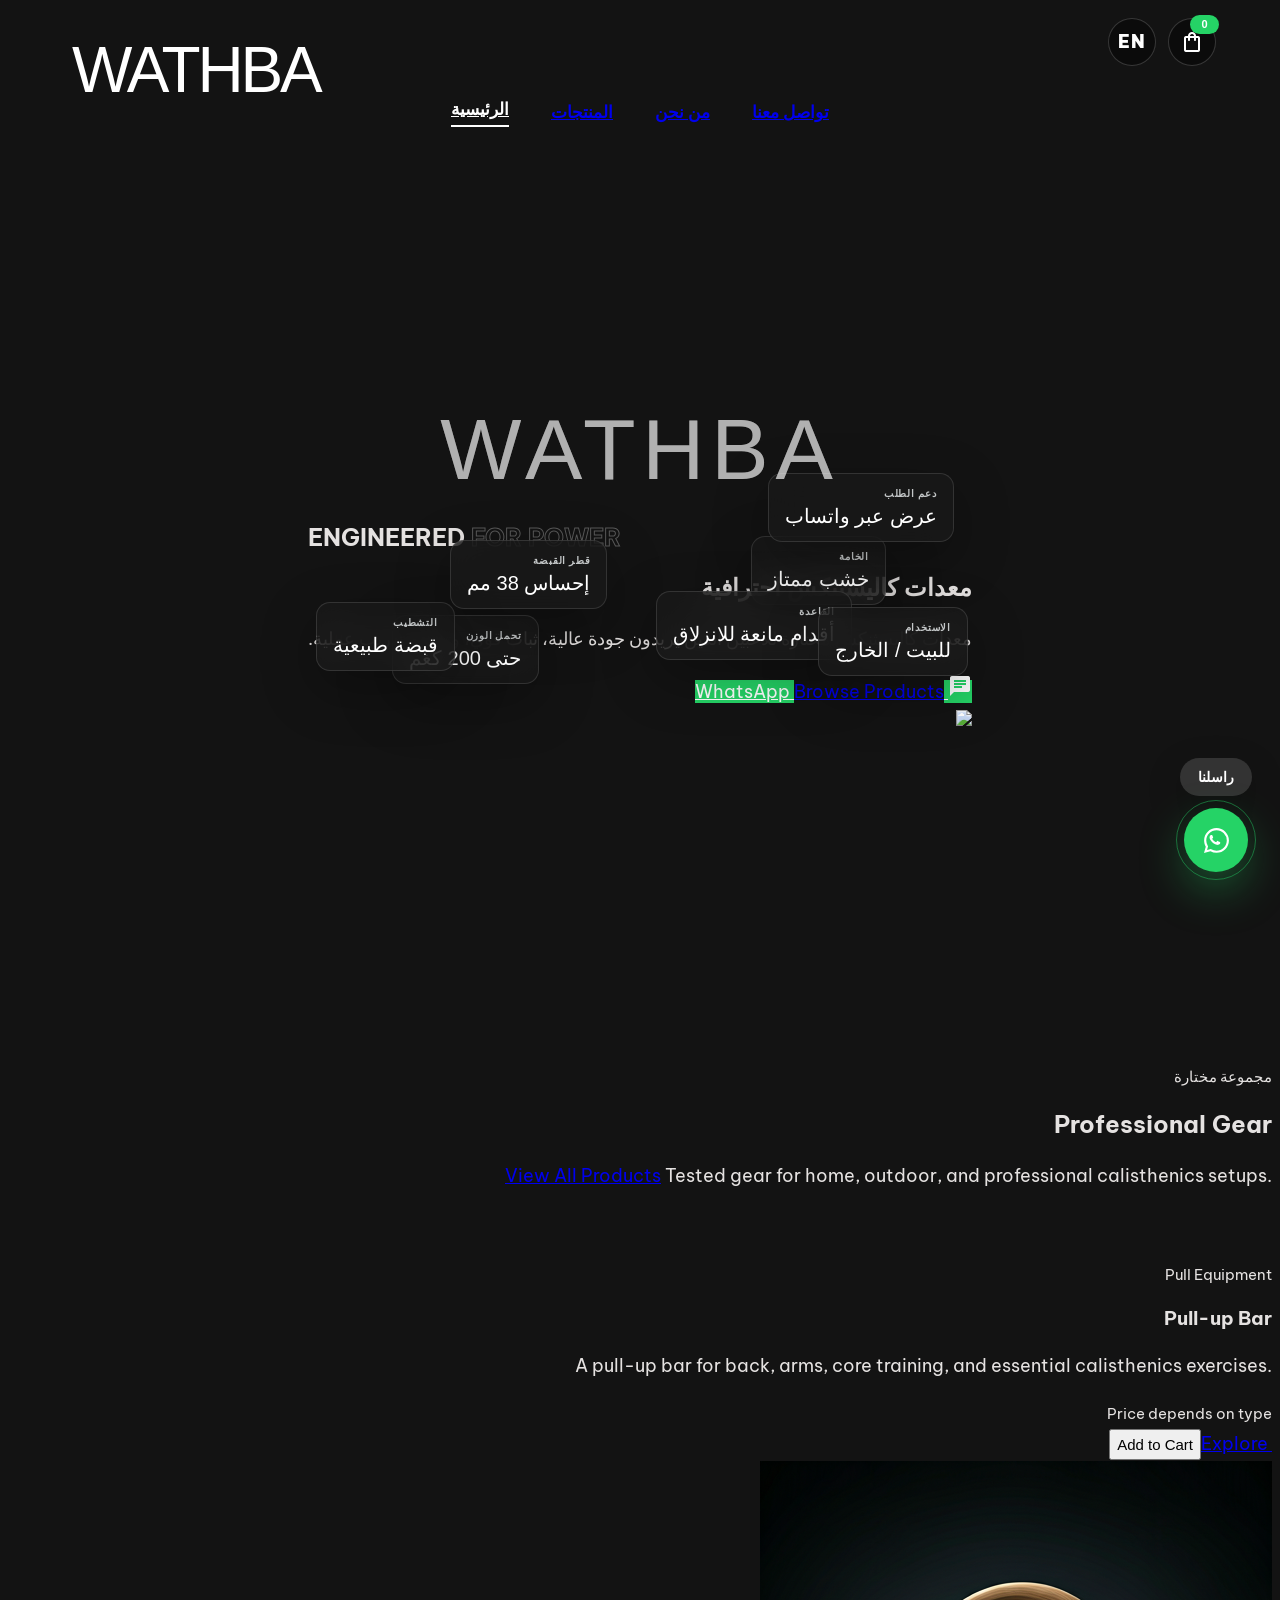
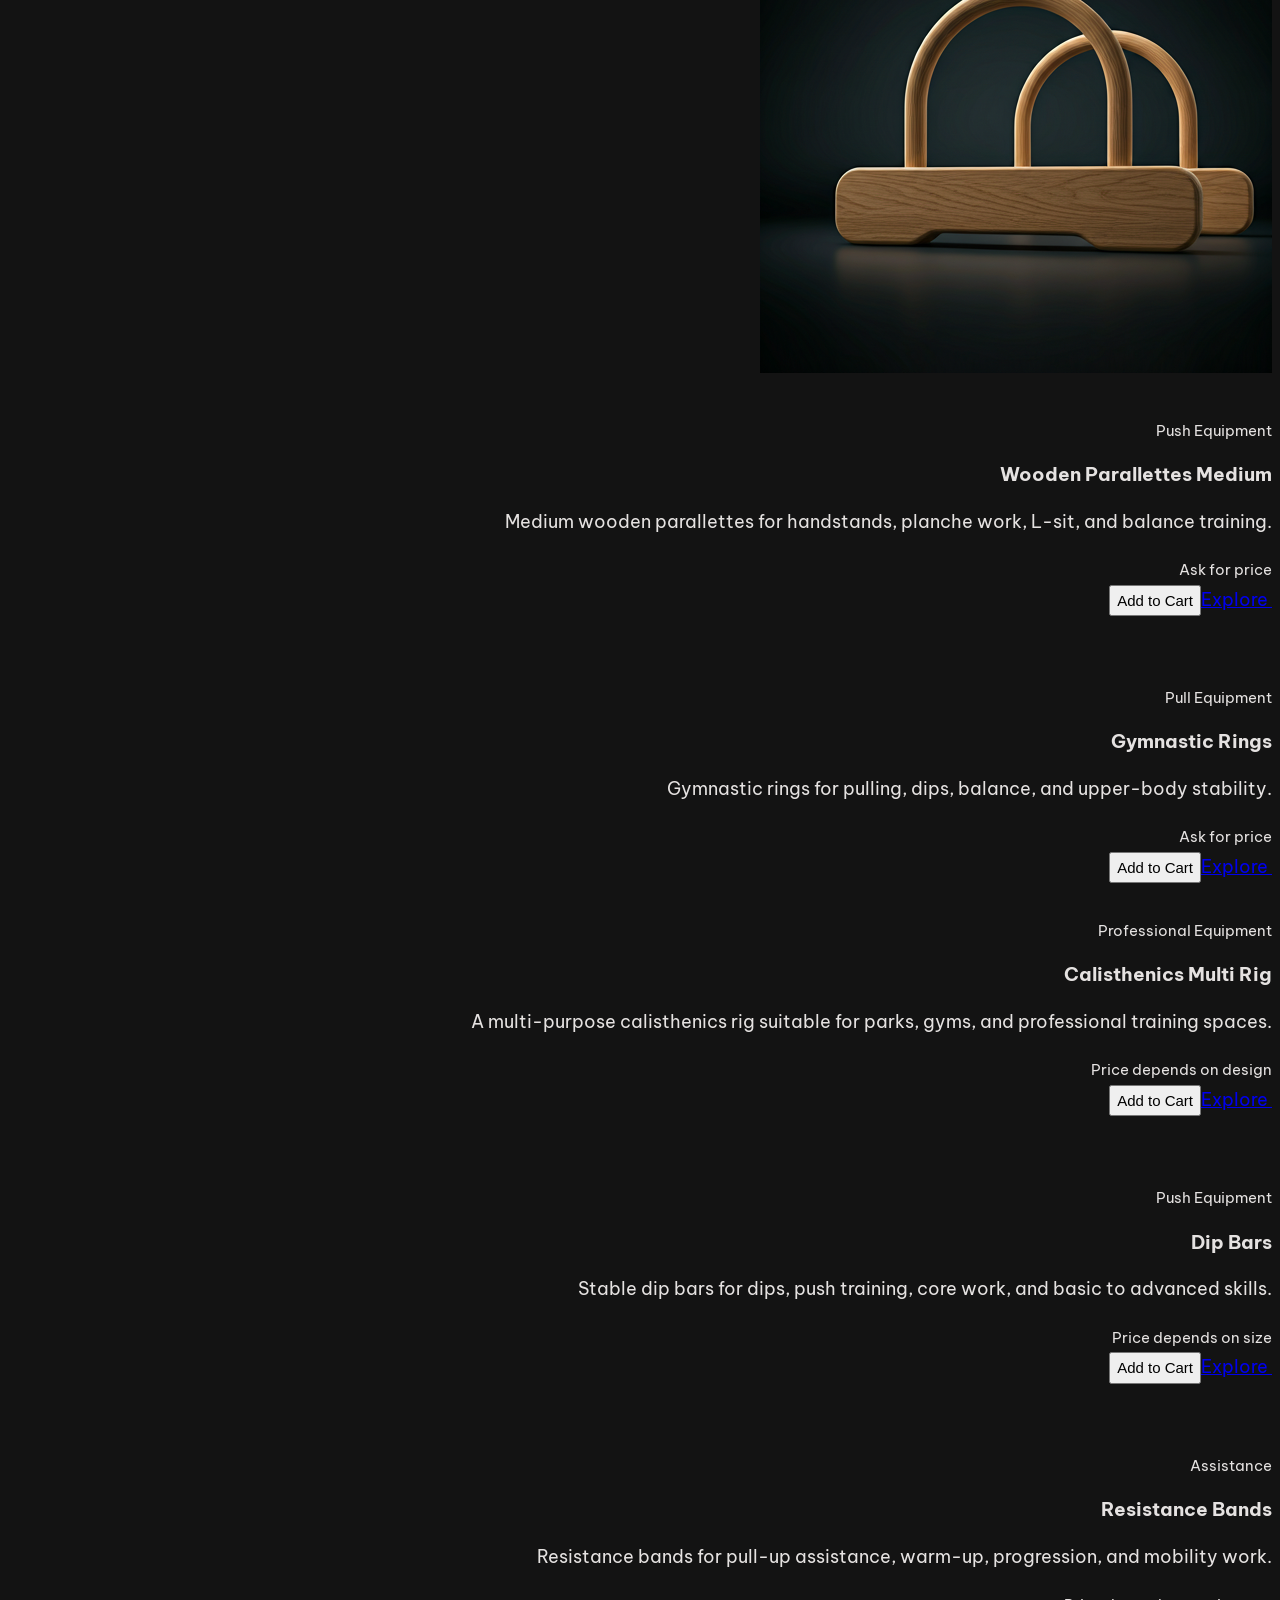
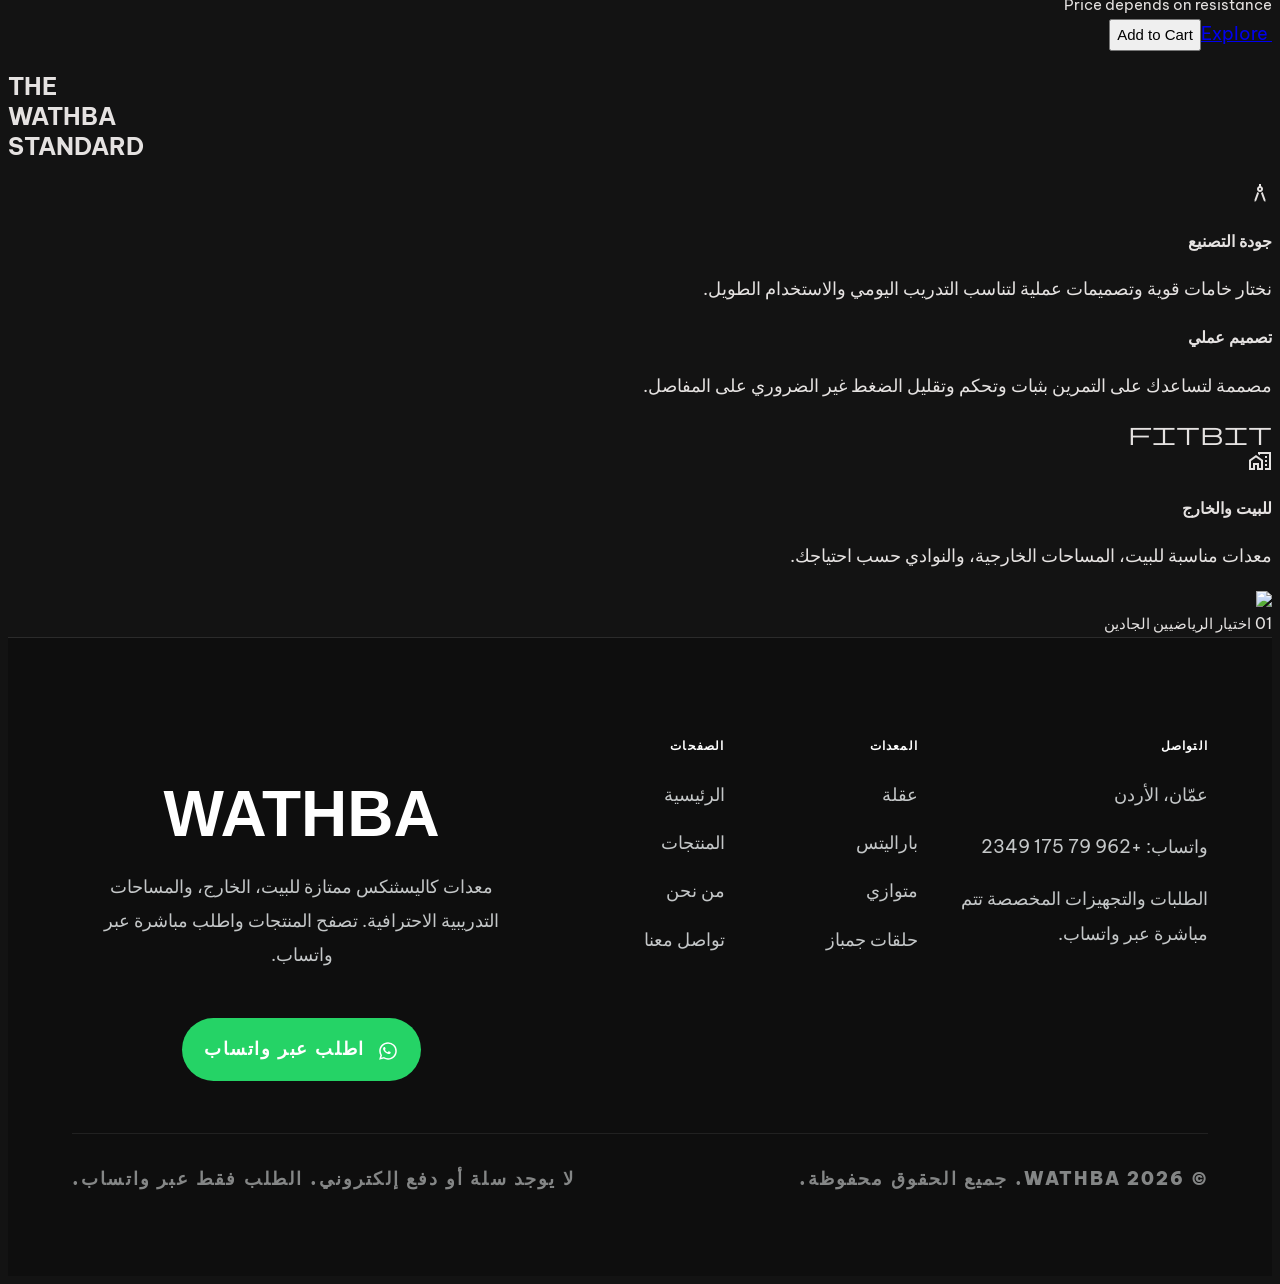
==== commit d1060169: "تعريب 1" ====
--- a/index.html
+++ b/index.html
@@ -443,12 +443,12 @@
                             </div>
                         </div>
                         <div class="flex gap-6 items-start">
-                            <span class="material-symbols-outlined text-primary text-[40px]">fitbit</span>
                             <div>
                                 <h4 class="font-headline-md text-[24px] uppercase">Functional Design</h4>
                                 <p class="text-on-surface-variant text-body-md mt-1">Engineered with physiological
                                     biomechanics in mind to reduce joint stress.</p>
                             </div>
+                            <span class="material-symbols-outlined text-primary text-[40px]">fitbit</span>
                         </div>
                         <div class="flex gap-6 items-start">
                             <span class="material-symbols-outlined text-primary text-[40px]">home_work</span>
@@ -521,6 +521,14 @@
                     capacityValue: "200KG LIMIT",
                     finishLabel: "FINISH",
                     finishValue: "Natural Grip",
+                    gripLabel: "GRIP DIAMETER",
+                    gripValue: "38MM FEEL",
+                    baseLabel: "BASE",
+                    baseValue: "Non-slip Feet",
+                    useLabel: "USE",
+                    useValue: "Home / Outdoor",
+                    supportLabel: "ORDER SUPPORT",
+                    supportValue: "WhatsApp Quote",
 
                     standardTitle: "THE<br />WATHBA<br />STANDARD",
                     qualityTitle: "Build Quality",
@@ -553,6 +561,14 @@
                     capacityValue: "حتى 200 كغم",
                     finishLabel: "التشطيب",
                     finishValue: "قبضة طبيعية",
+                    gripLabel: "قطر القبضة",
+                    gripValue: "إحساس 38 مم",
+                    baseLabel: "القاعدة",
+                    baseValue: "أقدام مانعة للانزلاق",
+                    useLabel: "الاستخدام",
+                    useValue: "للبيت / الخارج",
+                    supportLabel: "دعم الطلب",
+                    supportValue: "عرض عبر واتساب",
 
                     standardTitle: "THE<br />WATHBA<br />STANDARD",
                     qualityTitle: "جودة التصنيع",
@@ -603,19 +619,26 @@
                     heroButtons[1].childNodes[0].textContent = t.whatsapp + " ";
                 }
 
-                const dataCards = document.querySelectorAll("#home .glass-panel");
-                if (dataCards[0]) {
-                    dataCards[0].querySelector("span:first-child").textContent = t.materialLabel;
-                    dataCards[0].querySelector("span:last-child").textContent = t.materialValue;
-                }
-                if (dataCards[1]) {
-                    dataCards[1].querySelector("span:first-child").textContent = t.capacityLabel;
-                    dataCards[1].querySelector("span:last-child").textContent = t.capacityValue;
-                }
-                if (dataCards[2]) {
-                    dataCards[2].querySelector("span:first-child").textContent = t.finishLabel;
-                    dataCards[2].querySelector("span:last-child").textContent = t.finishValue;
-                }
+                const statCards = [
+                    [".hero-stat-material", "materialLabel", "materialValue"],
+                    [".hero-stat-capacity", "capacityLabel", "capacityValue"],
+                    [".hero-stat-finish", "finishLabel", "finishValue"],
+                    [".hero-stat-grip", "gripLabel", "gripValue"],
+                    [".hero-stat-base", "baseLabel", "baseValue"],
+                    [".hero-stat-use", "useLabel", "useValue"],
+                    [".hero-stat-support", "supportLabel", "supportValue"]
+                ];
+
+                statCards.forEach(([selector, labelKey, valueKey]) => {
+                    const card = document.querySelector(`#home ${selector}`);
+                    if (!card) return;
+
+                    const label = card.querySelector("span:first-child");
+                    const value = card.querySelector("span:last-child");
+
+                    if (label) label.textContent = t[labelKey];
+                    if (value) value.textContent = t[valueKey];
+                });
 
                 setHTML("#about h2", t.standardTitle);
 
--- a/assets/css/shared-ui.css
+++ b/assets/css/shared-ui.css
@@ -1423,9 +1423,21 @@
   unicode-bidi: isolate !important;
 }
 
-/* Hero floating cards remain English technical labels */
-html[dir="rtl"] .hero-stat-card,
+/* Hero floating cards follow current language */
+html[dir="rtl"] .hero-stat-card {
+  direction: rtl !important;
+  text-align: right !important;
+  unicode-bidi: plaintext !important;
+}
+
 html[dir="rtl"] .hero-stat-card span {
+  direction: rtl !important;
+  text-align: right !important;
+  unicode-bidi: plaintext !important;
+}
+
+html[dir="ltr"] .hero-stat-card,
+html[dir="ltr"] .hero-stat-card span {
   direction: ltr !important;
   text-align: left !important;
   unicode-bidi: isolate !important;
@@ -1511,54 +1523,457 @@
 
 
 /* =====================================================
-   CART DESIGN V1: smaller, cleaner, mobile-first
+   CART DESIGN V2: premium drawer + mobile bottom sheet
 ===================================================== */
 
+.wathba-cart-drawer {
+  opacity: 0 !important;
+  visibility: hidden !important;
+  pointer-events: none !important;
+}
+
+.wathba-cart-drawer.open {
+  opacity: 1 !important;
+  visibility: visible !important;
+  pointer-events: auto !important;
+}
+
+.wathba-cart-backdrop {
+  display: none !important;
+}
+
 .wathba-cart-panel {
-  box-shadow: 0 28px 90px rgba(0, 0, 0, 0.55) !important;
+  top: 98px !important;
+  right: 22px !important;
+  bottom: 22px !important;
+  left: auto !important;
+  width: min(470px, calc(100vw - 44px)) !important;
+  height: auto !important;
+  border-radius: 30px !important;
+  background:
+    radial-gradient(circle at top right, rgba(37, 211, 102, 0.12), transparent 36%),
+    linear-gradient(180deg, #111111, #090909) !important;
+  border: 1px solid rgba(255, 255, 255, 0.14) !important;
+  border-left: 1px solid rgba(255, 255, 255, 0.14) !important;
+  box-shadow: 0 30px 110px rgba(0, 0, 0, 0.62) !important;
+  transform: translateX(calc(100% + 36px)) !important;
+  overflow: hidden !important;
+}
+
+.wathba-cart-drawer.open .wathba-cart-panel {
+  transform: translateX(0) !important;
+}
+
+.wathba-cart-header {
+  display: flex !important;
+  justify-content: space-between !important;
+  align-items: flex-start !important;
+  gap: 16px !important;
+  padding: 22px 22px 18px !important;
+  border-bottom: 1px solid rgba(255, 255, 255, 0.08) !important;
 }
 
 .wathba-cart-header strong {
   font-family: "Anton", sans-serif !important;
-  font-size: 28px !important;
-  line-height: 1 !important;
-  letter-spacing: -0.03em !important;
+  font-size: 34px !important;
+  line-height: 0.9 !important;
+  letter-spacing: -0.035em !important;
+  color: #ffffff !important;
 }
 
 .wathba-cart-header h3 {
-  margin: 8px 0 2px !important;
+  margin: 10px 0 4px !important;
+  font-size: 20px !important;
+  line-height: 1.2 !important;
+  font-weight: 900 !important;
 }
 
 .wathba-cart-header p {
   margin: 0 !important;
-  color: #c4c7c8 !important;
+  color: rgba(229, 226, 225, 0.62) !important;
+  font-size: 13px !important;
+  line-height: 1.5 !important;
+}
+
+.wathba-cart-close {
+  width: 44px !important;
+  height: 44px !important;
+  min-width: 44px !important;
+  padding: 0 !important;
+  border-radius: 999px !important;
+  background: rgba(255, 255, 255, 0.06) !important;
+  border: 1px solid rgba(255, 255, 255, 0.12) !important;
+  color: #ffffff !important;
+  display: inline-flex !important;
+  align-items: center !important;
+  justify-content: center !important;
+}
+
+.wathba-cart-close .material-symbols-outlined {
+  font-size: 22px !important;
+}
+
+.wathba-cart-body {
+  padding: 14px !important;
+  gap: 12px !important;
+  display: grid !important;
+  align-content: start !important;
+  overflow-y: auto !important;
 }
 
 .wathba-cart-item {
-  position: relative !important;
-}
-
-.wathba-cart-item strong {
-  display: inline-flex !important;
-  width: fit-content !important;
-  color: #ffffff !important;
-  background: rgba(255, 255, 255, 0.06) !important;
-  border: 1px solid rgba(255, 255, 255, 0.08) !important;
-  border-radius: 999px !important;
-  padding: 6px 10px !important;
-  font-size: 12px !important;
-}
-
-.wathba-cart-controls button {
-  transition: 0.2s ease !important;
-}
-
-.wathba-cart-controls button:hover {
+  background: linear-gradient(180deg, rgba(255, 255, 255, 0.055), rgba(255, 255, 255, 0.025)) !important;
+  border: 1px solid rgba(255, 255, 255, 0.11) !important;
+  border-radius: 22px !important;
+  padding: 15px !important;
+  box-shadow: 0 16px 50px rgba(0, 0, 0, 0.18) !important;
+}
+
+.wathba-cart-item-top {
+  display: grid !important;
+  grid-template-columns: 34px 1fr 36px !important;
+  align-items: start !important;
+  gap: 12px !important;
+}
+
+.wathba-cart-item-index {
+  width: 34px !important;
+  height: 34px !important;
+  border-radius: 12px !important;
+  display: grid !important;
+  place-items: center !important;
   background: #ffffff !important;
   color: #000000 !important;
-}
-
-/* Mobile cart: bottom sheet instead of huge side drawer */
+  font-weight: 1000 !important;
+  font-size: 13px !important;
+}
+
+.wathba-cart-item-info h4 {
+  margin: 0 0 6px !important;
+  font-size: 18px !important;
+  line-height: 1.25 !important;
+  font-weight: 1000 !important;
+  color: #ffffff !important;
+}
+
+.wathba-cart-item-info p {
+  margin: 0 !important;
+  color: rgba(229, 226, 225, 0.62) !important;
+  font-size: 12px !important;
+  line-height: 1.6 !important;
+}
+
+.wathba-cart-remove {
+  width: 36px !important;
+  height: 36px !important;
+  min-width: 36px !important;
+  padding: 0 !important;
+  border-radius: 999px !important;
+  background: rgba(255, 180, 171, 0.08) !important;
+  border: 1px solid rgba(255, 180, 171, 0.16) !important;
+  color: #ffb4ab !important;
+  display: inline-flex !important;
+  align-items: center !important;
+  justify-content: center !important;
+}
+
+.wathba-cart-remove .material-symbols-outlined {
+  font-size: 19px !important;
+}
+
+.wathba-cart-item-bottom {
+  margin-top: 14px !important;
+  display: flex !important;
+  align-items: center !important;
+  justify-content: space-between !important;
+  gap: 12px !important;
+}
+
+.wathba-cart-item-bottom strong {
+  display: inline-flex !important;
+  align-items: center !important;
+  width: fit-content !important;
+  min-height: 34px !important;
+  padding: 7px 12px !important;
+  border-radius: 999px !important;
+  background: rgba(37, 211, 102, 0.1) !important;
+  border: 1px solid rgba(37, 211, 102, 0.22) !important;
+  color: #ffffff !important;
+  font-size: 12px !important;
+  line-height: 1.2 !important;
+}
+
+.wathba-cart-stepper {
+  display: inline-flex !important;
+  align-items: center !important;
+  gap: 7px !important;
+  padding: 5px !important;
+  border-radius: 999px !important;
+  background: #080808 !important;
+  border: 1px solid rgba(255, 255, 255, 0.1) !important;
+}
+
+.wathba-cart-stepper button {
+  width: 32px !important;
+  height: 32px !important;
+  min-width: 32px !important;
+  padding: 0 !important;
+  border: 0 !important;
+  border-radius: 999px !important;
+  background: rgba(255, 255, 255, 0.08) !important;
+  color: #ffffff !important;
+  display: inline-flex !important;
+  align-items: center !important;
+  justify-content: center !important;
+}
+
+.wathba-cart-stepper button:hover {
+  background: #ffffff !important;
+  color: #000000 !important;
+}
+
+.wathba-cart-stepper .material-symbols-outlined {
+  font-size: 18px !important;
+}
+
+.wathba-cart-stepper b {
+  min-width: 22px !important;
+  text-align: center !important;
+  font-size: 14px !important;
+  color: #ffffff !important;
+}
+
+.wathba-cart-empty {
+  min-height: 260px !important;
+  display: grid !important;
+  place-items: center !important;
+  text-align: center !important;
+  border: 1px dashed rgba(255, 255, 255, 0.14) !important;
+  border-radius: 24px !important;
+  padding: 28px !important;
+  color: rgba(229, 226, 225, 0.68) !important;
+}
+
+.wathba-cart-empty .material-symbols-outlined {
+  font-size: 44px !important;
+  color: #25d366 !important;
+}
+
+.wathba-cart-empty h4 {
+  margin: 8px 0 4px !important;
+  color: #ffffff !important;
+  font-size: 18px !important;
+}
+
+.wathba-cart-empty p {
+  margin: 0 !important;
+  max-width: 260px !important;
+  font-size: 13px !important;
+  line-height: 1.7 !important;
+}
+
+.wathba-cart-footer {
+  padding: 14px 18px 18px !important;
+  border-top: 1px solid rgba(255, 255, 255, 0.08) !important;
+  background: rgba(0, 0, 0, 0.28) !important;
+}
+
+.wathba-cart-notes-toggle {
+  width: 100% !important;
+  min-height: 44px !important;
+  border-radius: 16px !important;
+  border: 1px solid rgba(255, 255, 255, 0.12) !important;
+  background: rgba(255, 255, 255, 0.055) !important;
+  color: #ffffff !important;
+  display: inline-flex !important;
+  align-items: center !important;
+  justify-content: center !important;
+  gap: 9px !important;
+  font-size: 13px !important;
+  font-weight: 900 !important;
+  cursor: pointer !important;
+}
+
+.wathba-cart-notes-toggle .material-symbols-outlined {
+  font-size: 21px !important;
+}
+
+.wathba-cart-notes {
+  display: none !important;
+  margin-top: 10px !important;
+}
+
+.wathba-cart-notes.open {
+  display: block !important;
+}
+
+.wathba-cart-notes textarea {
+  width: 100% !important;
+  min-height: 88px !important;
+  resize: vertical !important;
+  border-radius: 18px !important;
+  border: 1px solid rgba(255, 255, 255, 0.13) !important;
+  background: #111111 !important;
+  color: #ffffff !important;
+  padding: 13px 14px !important;
+  font-size: 13px !important;
+  line-height: 1.7 !important;
+}
+
+.wathba-cart-summary {
+  margin-top: 12px !important;
+  padding: 12px 14px !important;
+  border-radius: 18px !important;
+  background: rgba(255, 255, 255, 0.045) !important;
+  display: flex !important;
+  align-items: center !important;
+  justify-content: space-between !important;
+  gap: 12px !important;
+}
+
+.wathba-cart-summary span {
+  color: rgba(229, 226, 225, 0.65) !important;
+  font-size: 12px !important;
+  font-weight: 900 !important;
+}
+
+.wathba-cart-summary strong {
+  color: #ffffff !important;
+  font-size: 14px !important;
+}
+
+.wathba-cart-order {
+  width: 100% !important;
+  min-height: 56px !important;
+  margin-top: 12px !important;
+  border: 0 !important;
+  border-radius: 18px !important;
+  background: linear-gradient(135deg, #25d366, #18b957) !important;
+  color: #ffffff !important;
+  font-weight: 1000 !important;
+  font-size: 15px !important;
+  cursor: pointer !important;
+  box-shadow: 0 16px 40px rgba(37, 211, 102, 0.28) !important;
+  display: inline-flex !important;
+  align-items: center !important;
+  justify-content: center !important;
+  gap: 9px !important;
+}
+
+.wathba-cart-order:disabled,
+.wathba-cart-clear:disabled {
+  opacity: 0.45 !important;
+  cursor: not-allowed !important;
+}
+
+.wathba-cart-clear {
+  width: 100% !important;
+  min-height: 42px !important;
+  margin-top: 9px !important;
+  border-radius: 16px !important;
+  background: transparent !important;
+  color: rgba(229, 226, 225, 0.72) !important;
+  border: 1px solid rgba(255, 255, 255, 0.11) !important;
+  font-size: 13px !important;
+  font-weight: 900 !important;
+}
+
+/* Add-to-cart buttons across all pages - clean responsive */
+.wathba-add-cart-btn {
+  min-height: 42px !important;
+  padding: 10px 14px !important;
+  border: 0 !important;
+  border-radius: 14px !important;
+  background: linear-gradient(135deg, #25d366, #18b957) !important;
+  color: #ffffff !important;
+  font-family: "Be Vietnam Pro", sans-serif !important;
+  font-size: 11px !important;
+  line-height: 1.2 !important;
+  letter-spacing: 0.02em !important;
+  font-weight: 1000 !important;
+  text-transform: uppercase !important;
+  display: inline-flex !important;
+  align-items: center !important;
+  justify-content: center !important;
+  gap: 8px !important;
+  cursor: pointer !important;
+  box-shadow: 0 10px 24px rgba(37, 211, 102, 0.18) !important;
+  transition: transform 0.2s ease, filter 0.2s ease, box-shadow 0.2s ease !important;
+}
+
+.wathba-add-cart-btn:hover {
+  transform: translateY(-2px) !important;
+  filter: brightness(1.04) !important;
+  box-shadow: 0 14px 30px rgba(37, 211, 102, 0.25) !important;
+}
+
+.wathba-add-cart-btn:active {
+  transform: scale(0.97) !important;
+}
+
+.wathba-add-cart-btn .material-symbols-outlined {
+  font-size: 18px !important;
+}
+
+html[dir="rtl"] .wathba-add-cart-btn {
+  letter-spacing: 0 !important;
+  font-size: 13px !important;
+}
+
+/* Details page only */
+.wathba-add-cart-btn-large {
+  width: 100% !important;
+  min-height: 56px !important;
+  border-radius: 18px !important;
+  font-size: 15px !important;
+}
+
+/* Desktop product cards: keep buttons elegant, not huge */
+@media (min-width: 769px) {
+
+  .product-card-actions .wathba-add-cart-btn,
+  .home-product-actions .wathba-add-cart-btn {
+    width: auto !important;
+    min-width: 132px !important;
+    max-width: 160px !important;
+  }
+}
+
+/* Mobile: full width is good */
+@media (max-width: 768px) {
+  .wathba-add-cart-btn {
+    width: 100% !important;
+    min-height: 48px !important;
+    border-radius: 16px !important;
+    font-size: 14px !important;
+  }
+}
+
+html[dir="rtl"] .wathba-cart-panel,
+html[dir="rtl"] .wathba-cart-item,
+html[dir="rtl"] .wathba-cart-footer {
+  direction: rtl !important;
+  text-align: right !important;
+}
+
+html[dir="rtl"] .wathba-cart-header {
+  direction: rtl !important;
+  text-align: right !important;
+}
+
+html[dir="rtl"] .wathba-cart-header strong {
+  direction: ltr !important;
+  unicode-bidi: isolate !important;
+}
+
+html[dir="rtl"] .wathba-cart-item-top {
+  grid-template-columns: 34px 1fr 36px !important;
+}
+
+html[dir="rtl"] .wathba-cart-remove {
+  margin-inline-start: 0 !important;
+}
+
 @media (max-width: 768px) {
   .wathba-cart-panel {
     top: auto !important;
@@ -1566,12 +1981,9 @@
     right: 10px !important;
     bottom: 10px !important;
     width: auto !important;
-    height: min(78vh, 620px) !important;
+    height: min(82vh, 640px) !important;
     border-radius: 28px !important;
-    border: 1px solid rgba(255, 255, 255, 0.14) !important;
-    border-left: 1px solid rgba(255, 255, 255, 0.14) !important;
-    transform: translateY(115%) !important;
-    overflow: hidden !important;
+    transform: translateY(118%) !important;
   }
 
   .wathba-cart-drawer.open .wathba-cart-panel {
@@ -1581,30 +1993,21 @@
   .wathba-cart-header {
     padding: 16px 16px 12px !important;
     align-items: center !important;
-    border-bottom: 1px solid rgba(255, 255, 255, 0.08) !important;
   }
 
   .wathba-cart-header strong {
-    font-size: 22px !important;
+    font-size: 24px !important;
   }
 
   .wathba-cart-header h3 {
     font-size: 17px !important;
-    line-height: 1.2 !important;
-    margin: 6px 0 2px !important;
-  }
-
-  .wathba-cart-header p {
-    font-size: 12px !important;
-    line-height: 1.4 !important;
+    margin-top: 7px !important;
   }
 
   .wathba-cart-close {
     width: 38px !important;
     min-width: 38px !important;
     height: 38px !important;
-    font-size: 24px !important;
-    background: rgba(255, 255, 255, 0.06) !important;
   }
 
   .wathba-cart-body {
@@ -1613,118 +2016,29 @@
   }
 
   .wathba-cart-item {
+    border-radius: 19px !important;
     padding: 13px !important;
-    border-radius: 18px !important;
-    background: linear-gradient(180deg, #171717, #111111) !important;
-  }
-
-  .wathba-cart-item h4 {
-    font-size: 17px !important;
-    line-height: 1.35 !important;
-    margin-bottom: 6px !important;
-  }
-
-  .wathba-cart-item p {
-    font-size: 12px !important;
-    line-height: 1.5 !important;
-    margin-bottom: 8px !important;
-    color: rgba(229, 226, 225, 0.72) !important;
-  }
-
-  .wathba-cart-item strong {
-    font-size: 12px !important;
-    padding: 5px 10px !important;
-  }
-
-  .wathba-cart-controls {
-    margin-top: 12px !important;
-    padding: 6px !important;
-    border-radius: 999px !important;
-    background: #0b0b0b !important;
-    border: 1px solid rgba(255, 255, 255, 0.08) !important;
-    display: flex !important;
-    align-items: center !important;
-    gap: 7px !important;
-  }
-
-  .wathba-cart-controls button {
-    width: 34px !important;
-    height: 34px !important;
-    min-width: 34px !important;
-    padding: 0 !important;
-    border-radius: 999px !important;
-    font-size: 15px !important;
-    display: inline-flex !important;
-    align-items: center !important;
-    justify-content: center !important;
-  }
-
-  .wathba-cart-controls b {
-    min-width: 26px !important;
-    text-align: center !important;
-    font-size: 15px !important;
-  }
-
-  .wathba-cart-controls [data-cart-remove] {
-    width: auto !important;
-    min-width: auto !important;
-    padding: 0 14px !important;
+  }
+
+  .wathba-cart-item-info h4 {
+    font-size: 16px !important;
+  }
+
+  .wathba-cart-item-bottom {
+    align-items: stretch !important;
+  }
+
+  .wathba-cart-stepper {
     margin-inline-start: auto !important;
-    color: #ffb4ab !important;
   }
 
   .wathba-cart-footer {
     padding: 12px 14px 14px !important;
-    border-top: 1px solid rgba(255, 255, 255, 0.08) !important;
-  }
-
-  .wathba-cart-footer label {
-    font-size: 13px !important;
-    line-height: 1.5 !important;
-    display: block !important;
-    margin-bottom: 8px !important;
-  }
-
-  .wathba-cart-footer textarea {
-    height: 76px !important;
-    min-height: 76px !important;
-    border-radius: 18px !important;
-    font-size: 13px !important;
-    line-height: 1.6 !important;
-    margin-top: 0 !important;
-  }
-
-  .wathba-cart-order {
-    min-height: 50px !important;
-    margin-top: 10px !important;
-    font-size: 15px !important;
-    border-radius: 18px !important;
-    box-shadow: 0 12px 35px rgba(37, 211, 102, 0.25) !important;
-  }
-
-  .wathba-cart-clear {
-    margin-top: 8px !important;
+  }
+
+  .wathba-add-cart-btn {
     width: 100% !important;
-    height: 42px !important;
-    justify-content: center !important;
-    font-size: 13px !important;
-    background: transparent !important;
-  }
-
-  html[dir="rtl"] .wathba-cart-panel,
-  html[dir="rtl"] .wathba-cart-item,
-  html[dir="rtl"] .wathba-cart-footer {
-    direction: rtl !important;
-    text-align: right !important;
-  }
-
-  html[dir="rtl"] .wathba-cart-header {
-    direction: rtl !important;
-    text-align: right !important;
-  }
-
-  html[dir="rtl"] .wathba-cart-header strong {
-    direction: ltr !important;
-    unicode-bidi: isolate !important;
+    min-height: 48px !important;
+    border-radius: 16px !important;
   }
 }
